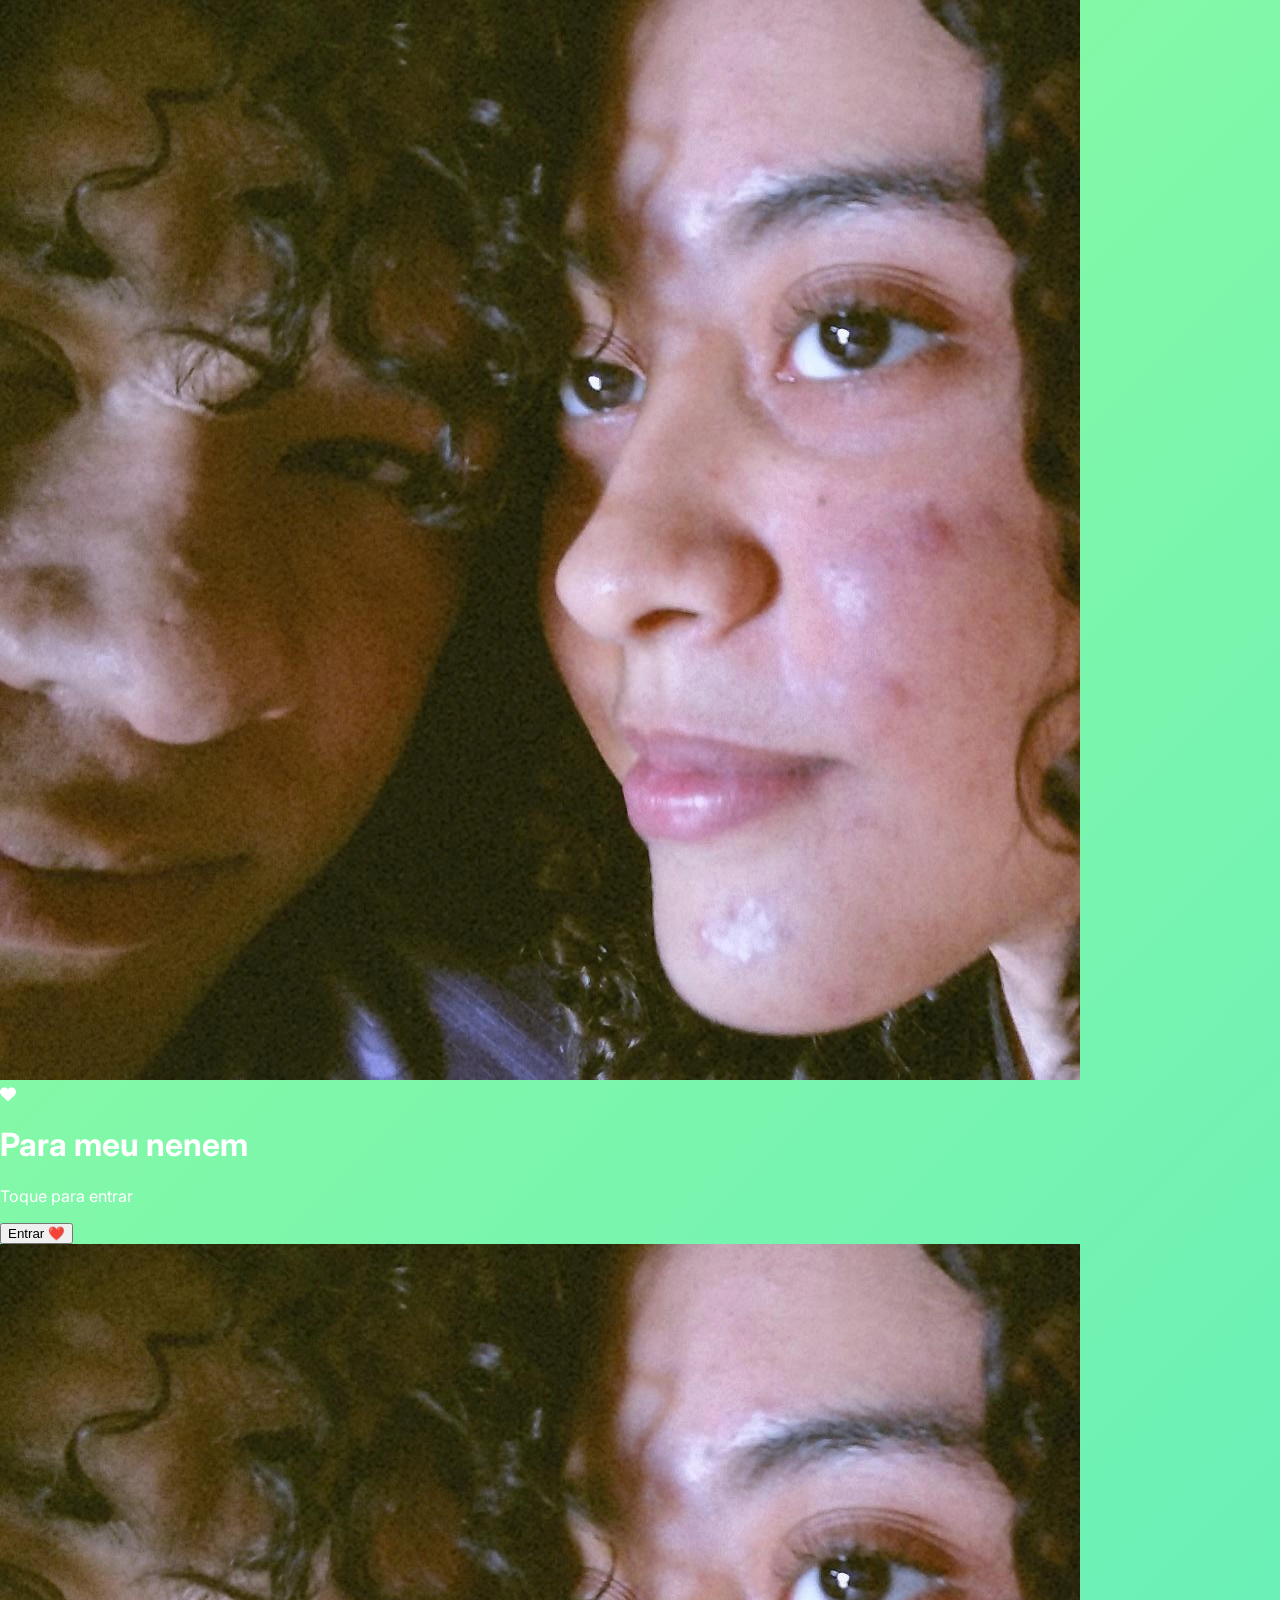
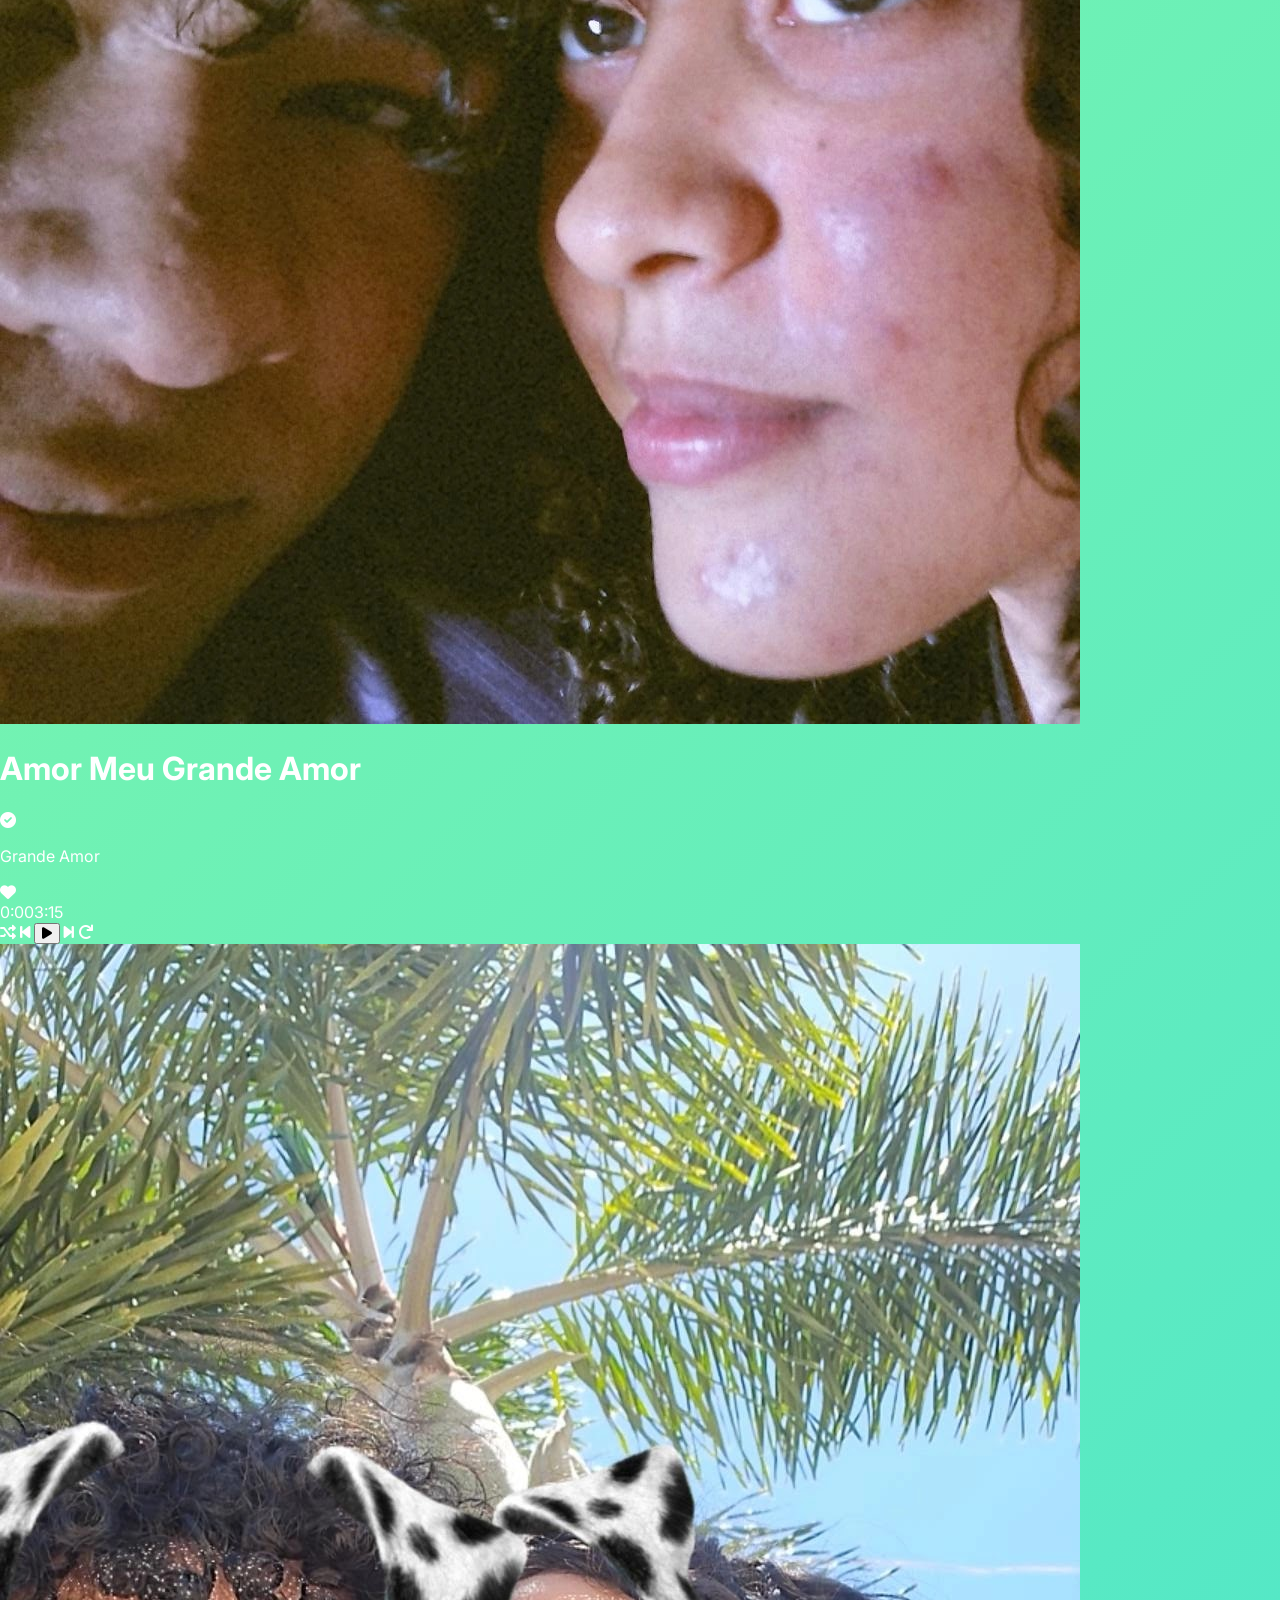
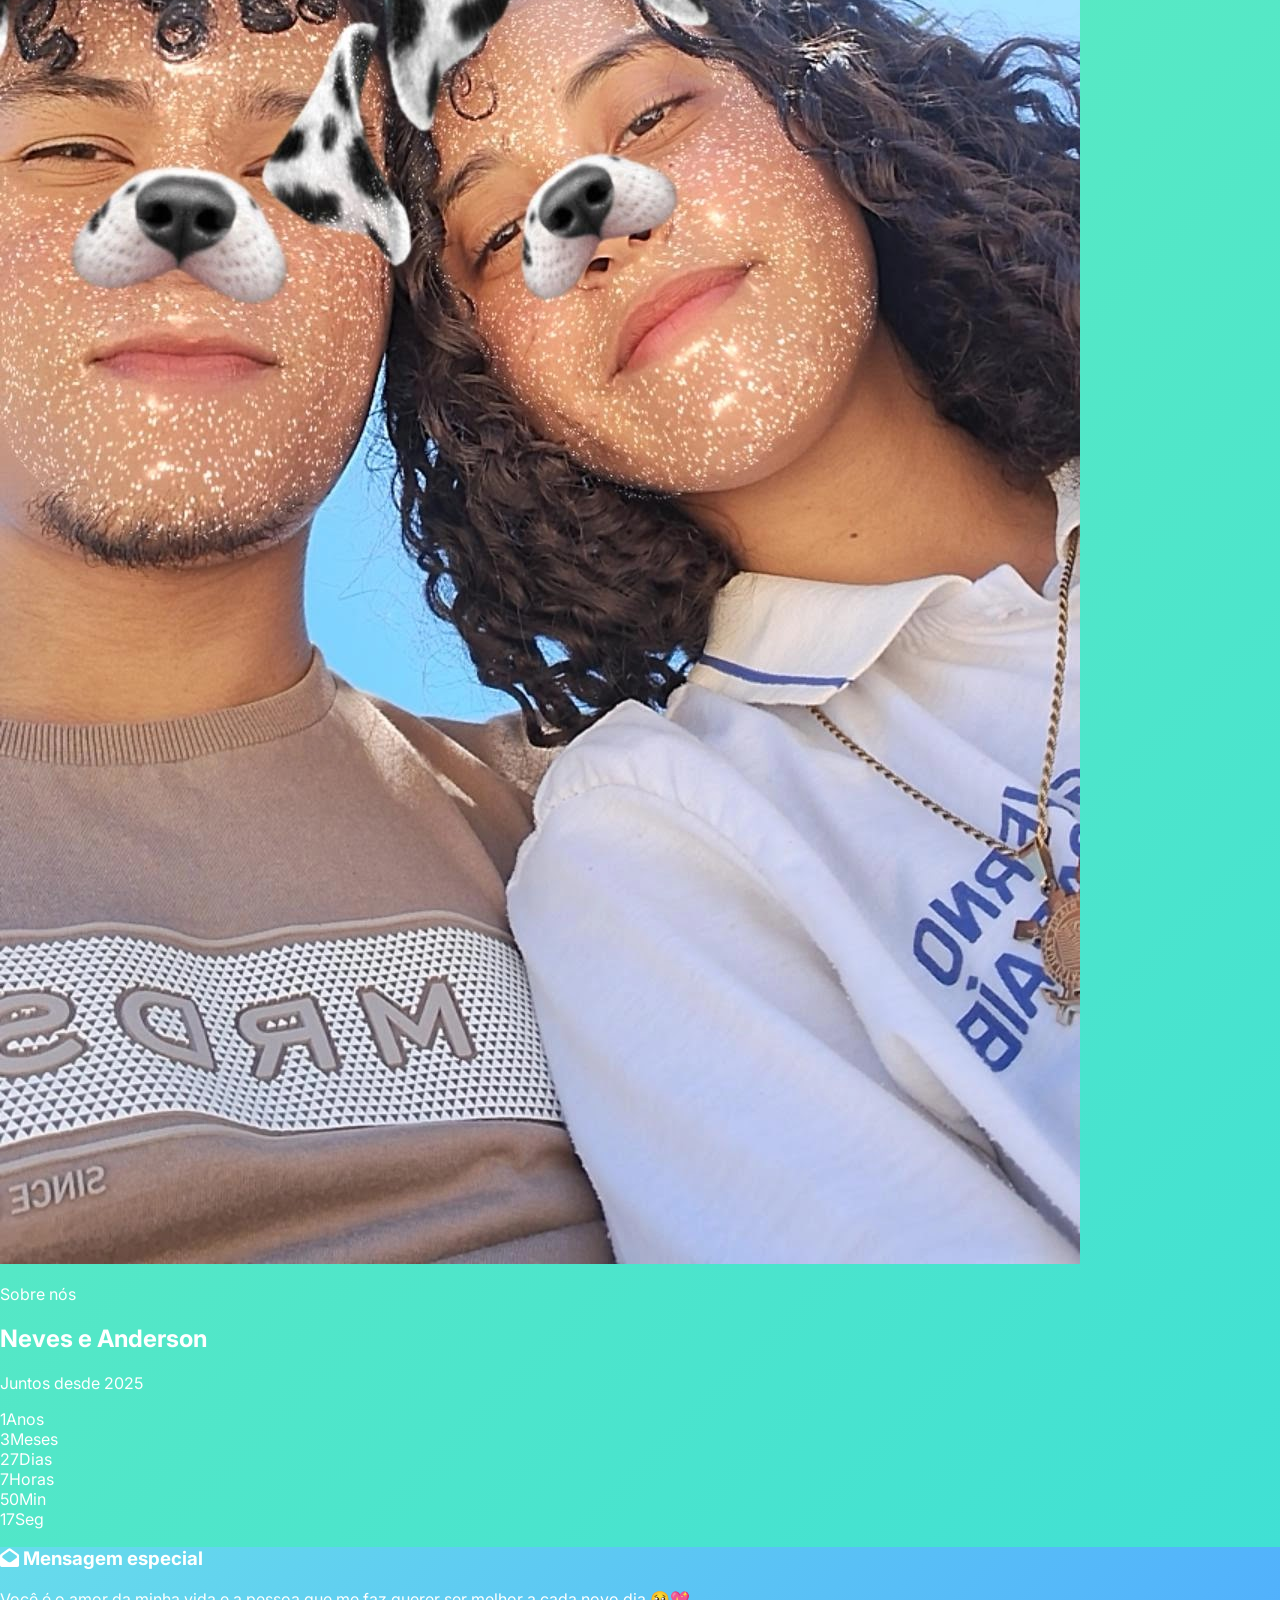
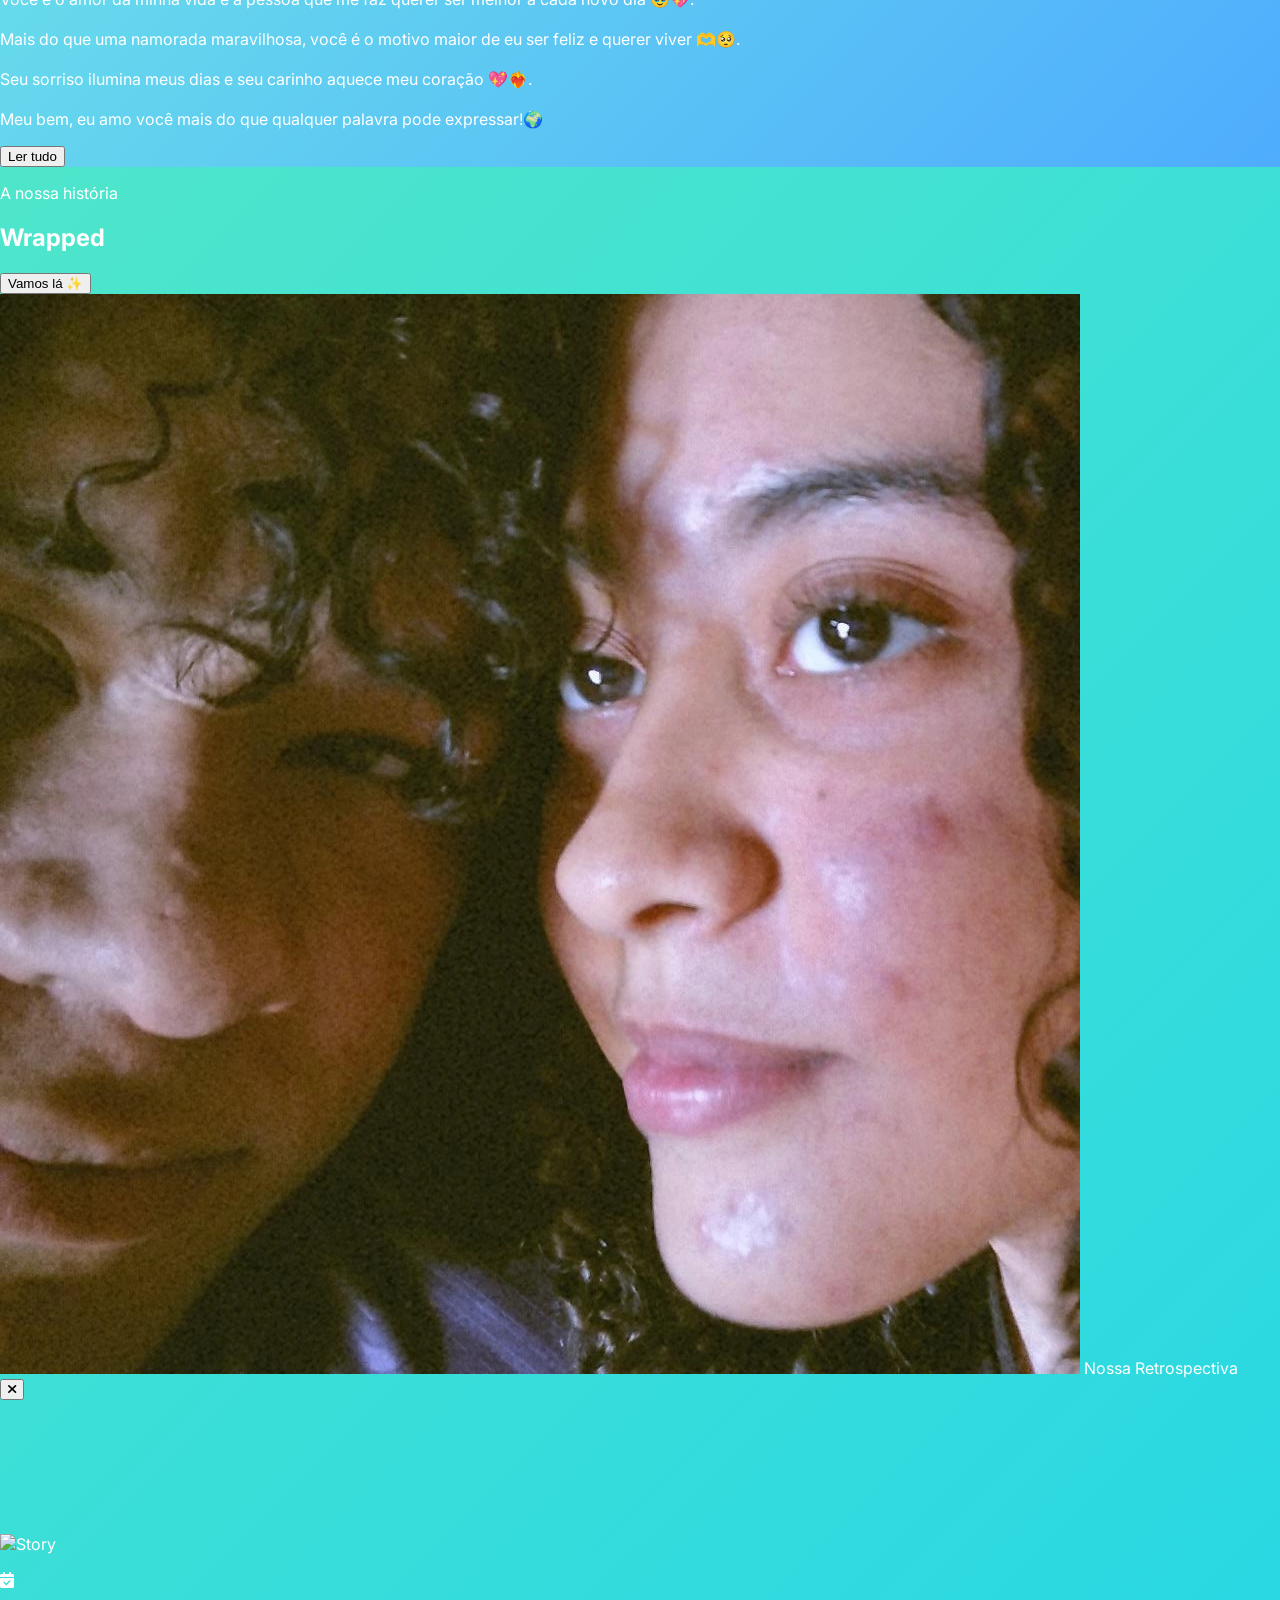
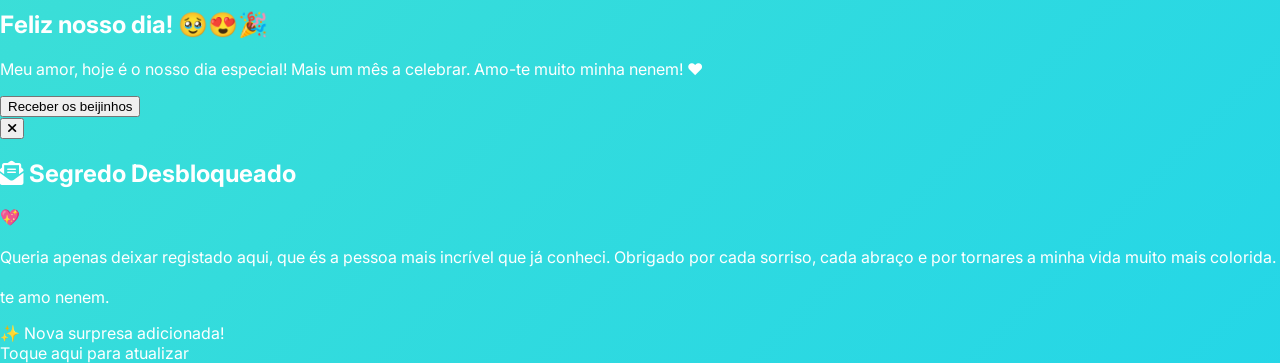
==== index.html @ daed461f "Update index.html" ====
<!DOCTYPE html>
<html lang="pt-BR">
<head>
    <meta charset="UTF-8">
    <meta name="viewport" content="width=device-width, initial-scale=1.0, maximum-scale=1.0, user-scalable=no">
    <meta name="theme-color" content="#000000">
    
    <meta name="apple-mobile-web-app-capable" content="yes">
    <meta name="apple-mobile-web-app-status-bar-style" content="black-translucent">
    <meta name="apple-mobile-web-app-title" content="MyLove">
    
    <title>Love Track & Wrapped</title>
    <link rel="manifest" href="manifest.json">
    <link rel="icon" href="tela-inicial/nova.jpg" type="image/jpeg">
    <link rel="apple-touch-icon" href="tela-inicial/nova.jpg">
    
    <script src="https://cdn.tailwindcss.com"></script>
    <link href="https://cdnjs.cloudflare.com/ajax/libs/font-awesome/6.0.0/css/all.min.css" rel="stylesheet">
    <link href="https://fonts.googleapis.com/css2?family=Inter:wght@400;600;700&display=swap" rel="stylesheet">
    <link rel="stylesheet" href="style.css">
    
    <style>
        @keyframes float {
            0% { transform: translateY(0px); }
            50% { transform: translateY(-8px); }
            100% { transform: translateY(0px); }
        }
        .animate-float {
            animation: float 6s ease-in-out infinite;
        }
    </style>
</head>
<body class="min-h-[100vh] min-h-[100dvh] pb-10 text-white overflow-x-hidden transition-colors duration-1000">

    <div class="fixed inset-0 z-[-1] overflow-hidden pointer-events-none">
        <img src="tela-inicial/nova.jpg" alt="Background" class="w-full h-full object-cover scale-110 blur-2xl opacity-40">
        <div class="absolute inset-0 bg-black/60"></div>
    </div>

    <div id="overlay" class="fixed inset-0 z-50 flex flex-col items-center justify-center transition-all duration-1000 overflow-hidden bg-black/40 backdrop-blur-sm">
        <div class="relative z-10 text-center animate-float p-10 md:p-14 rounded-[2.5rem] bg-white/10 backdrop-blur-xl border border-white/20 shadow-[0_8px_32px_0_rgba(255,105,180,0.15)] max-w-[85%] w-full mx-auto">
            <div class="relative inline-block mb-4">
                <div class="absolute inset-0 bg-red-500 blur-xl opacity-50 rounded-full animate-pulse"></div>
                <i class="fas fa-heart text-red-500 text-5xl relative z-10 drop-shadow-lg"></i>
            </div>
            
            <h1 id="overlayTitle" class="text-3xl font-bold mb-2 text-white drop-shadow-md tracking-wide">Para meu nenem</h1>
            <p class="text-gray-300 mb-8 text-xs tracking-[0.2em] uppercase opacity-80">Toque para entrar</p>
            
            <button id="startSiteBtn" class="bg-white/20 border border-white/30 text-white px-10 py-4 rounded-full font-bold hover:bg-white/30 hover:scale-105 transition-all duration-300 cursor-pointer shadow-[0_4px_15px_rgba(0,0,0,0.2)] backdrop-blur-md">
                Entrar ❤️
            </button>
        </div>
    </div>

    <audio id="audioPlayer"></audio>

    <div id="mainScreen" class="max-w-md mx-auto p-4 flex flex-col gap-6 relative z-10">
        
        <div class="flex flex-col gap-4 p-5 rounded-3xl bg-white/10 backdrop-blur-xl border border-white/20 shadow-[0_8px_32px_0_rgba(0,0,0,0.3)]">
            <div class="w-full aspect-square relative rounded-2xl overflow-hidden shadow-2xl border border-white/10">
                <img src="tela-inicial/nova.jpg" alt="Capa do Álbum" class="w-full h-full object-cover">
            </div>
            
            <div class="flex justify-between items-end mt-2">
                <div>
                    <div class="flex items-center gap-2">
                        <h1 id="songTitle" class="text-2xl font-bold text-white drop-shadow-md">Sonha Comigo</h1>
                        <i class="fas fa-check-circle text-blue-400 text-lg"></i>
                    </div>
                    <p id="songArtist" class="text-gray-300 text-sm">Nossa Música</p>
                </div>
                
                <i onclick="loveExplosion()" class="fas fa-heart text-2xl text-pink-500 cursor-pointer drop-shadow-sm hover:scale-125 transition-transform active:scale-90"></i>
            </div>
            
            <div class="w-full group mt-1">
                <div id="progressBarContainer" class="w-full bg-black/40 h-1.5 rounded-full overflow-hidden group-hover:h-2 transition-all cursor-pointer border border-white/5" onclick="seek(event)">
                    <div id="progressBar" class="bg-white h-full w-0 rounded-full relative shadow-[0_0_10px_rgba(255,255,255,0.8)]"></div>
                </div>
                <div class="flex justify-between text-xs text-gray-300 mt-2 font-mono opacity-80">
                    <span id="currentTime">0:00</span><span id="totalDuration">0:00</span>
                </div>
            </div>

            <div class="flex justify-between items-center px-4 mt-2">
                <i class="fas fa-random text-gray-400 text-lg hover:text-white transition"></i>
                <i onclick="prevSong()" class="fas fa-step-backward text-white text-2xl cursor-pointer hover:scale-110 transition drop-shadow-md"></i>
                
                <button onclick="togglePlay()" aria-label="Reproduzir" class="w-16 h-16 bg-white/90 backdrop-blur-md rounded-full flex items-center justify-center cursor-pointer hover:scale-105 transition-transform border border-white/50 shadow-[0_0_20px_rgba(255,255,255,0.2)]">
                    <i id="playIcon" class="fas fa-play text-black text-2xl ml-1"></i>
                </button>

                <i onclick="nextSong()" class="fas fa-step-forward text-white text-2xl cursor-pointer hover:scale-110 transition drop-shadow-md"></i>
                <i class="fas fa-redo text-gray-400 text-lg hover:text-white transition"></i>
            </div>
        </div>

        <div class="rounded-3xl p-5 mt-2 bg-white/10 backdrop-blur-xl border border-white/20 shadow-[0_8px_32px_0_rgba(0,0,0,0.3)]">
            <div class="relative w-full h-48 rounded-2xl overflow-hidden mb-5 shadow-lg border border-white/10">
                <img src="tela-inicial/sobre_casal.jpg" alt="Foto do Casal" class="w-full h-full object-cover hover:scale-105 transition-transform duration-700">
                <div class="absolute bottom-0 left-0 w-full h-2/3 bg-gradient-to-t from-black/90 via-black/40 to-transparent p-4 flex flex-col justify-end">
                    <p class="text-white font-bold text-xl drop-shadow-md">Sobre nós</p>
                </div>
            </div>
            
            <h2 class="text-2xl font-bold mb-1 drop-shadow-sm text-white">Neves e Anderson</h2>
            
            <p class="text-gray-300 text-sm mb-5">
                <span onclick="openSecretLetter()" class="cursor-pointer hover:text-pink-400 transition-colors duration-300 border-b border-dashed border-gray-400 hover:border-pink-400" title="Há aqui um segredo...">Juntos desde 2025</span>
            </p>
            
            <div class="grid grid-cols-3 gap-3 text-center">
                <div class="bg-black/30 p-3 rounded-xl border border-white/10 shadow-inner"><span id="years" class="block text-2xl font-bold text-white">0</span><span class="text-[10px] text-gray-400 uppercase tracking-wider">Anos</span></div>
                <div class="bg-black/30 p-3 rounded-xl border border-white/10 shadow-inner"><span id="months" class="block text-2xl font-bold text-white">0</span><span class="text-[10px] text-gray-400 uppercase tracking-wider">Meses</span></div>
                <div class="bg-black/30 p-3 rounded-xl border border-white/10 shadow-inner"><span id="days" class="block text-2xl font-bold text-white">0</span><span class="text-[10px] text-gray-400 uppercase tracking-wider">Dias</span></div>
                <div class="bg-black/30 p-3 rounded-xl border border-white/10 shadow-inner"><span id="hours" class="block text-2xl font-bold text-white">0</span><span class="text-[10px] text-gray-400 uppercase tracking-wider">Horas</span></div>
                <div class="bg-black/30 p-3 rounded-xl border border-white/10 shadow-inner"><span id="minutes" class="block text-2xl font-bold text-white">0</span><span class="text-[10px] text-gray-400 uppercase tracking-wider">Min</span></div>
                <div class="bg-black/30 p-3 rounded-xl border border-white/10 shadow-inner"><span id="seconds" class="block text-2xl font-bold text-white">0</span><span class="text-[10px] text-gray-400 uppercase tracking-wider">Seg</span></div>
            </div>
        </div>

        <div class="rounded-3xl p-6 relative overflow-hidden shadow-[0_8px_32px_0_rgba(0,0,0,0.3)] border border-white/20 text-black" style="background: linear-gradient(135deg, #67dceb 0%, #4facfe 100%);">
            <h3 class="font-bold text-lg mb-3 text-white drop-shadow-md flex items-center gap-2">
                <i class="fas fa-envelope-open text-white"></i> Mensagem especial
            </h3>
            <div id="messageContainer" class="max-h-40 overflow-hidden pr-2 transition-all duration-700 ease-in-out">
                <p class="text-xl font-bold leading-relaxed text-white drop-shadow-sm">
                    Você é o amor da minha vida e a pessoa que me faz querer ser melhor a cada novo dia 🥹💖.<br><br>
                    Mais do que uma namorada maravilhosa, você é o motivo maior de eu ser feliz e querer viver 🫶🥺.<br><br>
                    Seu sorriso ilumina meus dias e seu carinho aquece meu coração 💖❤️‍🔥.<br><br>
                    Meu bem, eu amo você mais do que qualquer palavra pode expressar!🌍
                </p>
            </div>
            <button onclick="toggleMessage(this)" class="mt-5 bg-white/20 hover:bg-white/30 text-white border border-white/40 px-5 py-2 rounded-full text-sm font-semibold transition-colors backdrop-blur-md shadow-sm">Ler tudo</button>
        </div>

        <div class="relative rounded-3xl overflow-hidden h-52 flex flex-col justify-end p-5 shadow-[0_8px_32px_0_rgba(0,0,0,0.3)] border border-white/20 bg-white/5 backdrop-blur-xl mt-2 mb-4">
            <div class="absolute inset-0 z-0 overflow-hidden rounded-3xl">
                <div class="absolute top-0 right-0 w-64 h-64 bg-pink-600 rounded-full blur-[80px] opacity-40 -translate-y-1/2 translate-x-1/4 animate-pulse"></div>
                <div class="absolute bottom-0 left-0 w-64 h-64 bg-purple-600 rounded-full blur-[80px] opacity-40 translate-y-1/4 -translate-x-1/4 animate-pulse delay-1s"></div>
            </div>
            <div class="relative z-10">
                <p class="text-pink-300 text-sm font-bold tracking-widest uppercase mb-1 drop-shadow-md">A nossa história</p>
                <h2 class="text-4xl font-black leading-tight mb-4 text-white drop-shadow-lg">Wrapped</h2>
                <button onclick="startWrapped()" class="bg-white text-black px-8 py-3 rounded-full font-bold hover:scale-105 transition-transform shadow-[0_4px_15px_rgba(255,255,255,0.3)] cursor-pointer">Vamos lá ✨</button>
            </div>
        </div>
    </div>

    <div id="wrappedScreen" class="fixed inset-0 z-50 bg-black hidden flex-col items-center justify-center">
        <div class="story-container relative w-full h-full max-w-md bg-black">
            <div class="absolute top-2 left-0 w-full px-2 flex gap-1 z-20" id="progressContainer"></div>

            <div class="absolute top-6 left-0 w-full px-4 flex justify-between items-center z-20 text-white drop-shadow-md">
                <div class="flex items-center gap-2">
                    <img src="tela-inicial/nova.jpg" alt="Avatar" class="w-8 h-8 rounded-full border border-white">
                    <span class="font-bold text-sm">Nossa Retrospectiva</span>
                </div>
                <button onclick="closeWrapped()" aria-label="Fechar" class="text-xl px-2"><i class="fas fa-times"></i></button>
            </div>

            <div class="w-full h-full flex items-center justify-center bg-gray-900">
                <img id="storyImage" src="" alt="Story" class="w-full h-full object-cover hidden no-select">
                <video id="storyVideo" playsinline class="w-full h-full object-cover hidden no-select"></video>
            </div>

            <div class="absolute bottom-10 w-full text-center z-20 px-4">
                <p id="captionText" class="inline-block bg-black/50 px-4 py-2 rounded-xl text-white font-semibold backdrop-blur-sm"></p>
            </div>

            <div id="leftZone" class="absolute top-0 left-0 w-1/3 h-full z-10 touch-none no-select"></div>
            <div id="rightZone" class="absolute top-0 right-0 w-2/3 h-full z-10 touch-none no-select"></div>
        </div>
    </div>

    <div id="day9Popup" class="fixed inset-0 z-[60] bg-black/80 backdrop-blur-md hidden flex-col items-center justify-center px-4 transition-opacity duration-500 opacity-0">
        <div class="bg-gradient-to-br from-pink-600/90 to-red-700/90 backdrop-blur-xl p-8 rounded-3xl text-center max-w-sm w-full shadow-[0_0_40px_rgba(255,0,100,0.3)] border border-white/30 transform scale-95 transition-transform duration-500" id="day9Card">
            <i class="fas fa-calendar-check text-6xl text-white mb-5 animate-bounce drop-shadow-lg"></i>
            <h2 class="text-3xl font-black text-white mb-3 drop-shadow-md">Feliz nosso dia! 🥹😍🎉</h2>
            <p class="text-white/90 text-base mb-8 leading-relaxed font-medium">Meu amor, hoje é o nosso dia especial! Mais um mês a celebrar. Amo-te muito minha nenem! ❤️</p>
            <button onclick="closeDay9Popup()" class="bg-white text-red-600 font-bold py-4 px-8 rounded-full shadow-xl hover:scale-105 transition-transform w-full">Receber os beijinhos</button>
        </div>
    </div>

    <div id="secretLetterModal" class="fixed inset-0 z-[60] bg-black/80 backdrop-blur-md hidden flex-col items-center justify-center px-4 transition-opacity duration-300">
        <div class="bg-[url('https://www.transparenttextures.com/patterns/cream-paper.png')] bg-[#fdfbf7] p-8 rounded-2xl max-w-sm w-full shadow-2xl relative border border-gray-300">
            <button onclick="closeSecretLetter()" class="absolute top-4 right-4 text-gray-400 hover:text-red-500 text-xl transition-colors"><i class="fas fa-times"></i></button>
            <h2 class="text-xl font-bold text-pink-600 mb-5 flex items-center gap-2">
                <i class="fas fa-envelope-open-text"></i> Segredo Desbloqueado
            </h2>
            <p class="text-gray-800 leading-relaxed font-serif text-base italic">
                💖<br><br>
                Queria apenas deixar registado aqui, que és a pessoa mais incrível que já conheci. Obrigado por cada sorriso, cada abraço e por tornares a minha vida muito mais colorida.<br><br>
                te amo nenem.
            </p>
        </div>
    </div>

    <div id="updateToast" class="fixed bottom-5 left-1/2 -translate-x-1/2 z-[100] bg-white text-pink-600 px-6 py-3 rounded-full font-bold shadow-2xl border border-pink-200 hidden cursor-pointer hover:scale-105 transition-transform text-sm text-center w-[90%] max-w-xs">
        ✨ Nova surpresa adicionada!<br><span class="text-xs text-gray-600">Toque aqui para atualizar</span>
    </div>

    <script src="script.js"></script>
</body>
</html>
---- style.css ----
body { 
    font-family: 'Inter', sans-serif; 
    color: white; 
    margin: 0; padding: 0;
    
    /* Fundo Gradual Animado */
    background: linear-gradient(-45deg, #4A00E0, #8E2DE2, #00C9FF, #92FE9D); 
    background-size: 400% 400%; 
    animation: gradientBG 10s ease infinite;
    min-height: 100dvh;
}

@keyframes gradientBG {
    0% { background-position: 0% 50%; }
    50% { background-position: 100% 50%; }
    100% { background-position: 0% 50%; }
}

/* Scrollbar Personalizada */
.custom-scroll::-webkit-scrollbar { width: 6px; }
.custom-scroll::-webkit-scrollbar-track { background: rgba(255, 255, 255, 0.1); }
.custom-scroll::-webkit-scrollbar-thumb { background: rgba(255, 255, 255, 0.4); border-radius: 10px; }

/* Animação do Player de Música */
@keyframes progress { 
    0% { width: 0%; } 100% { width: 100%; } 
}
.animate-progress { animation: progress 210s linear infinite; }

/* Efeito Vidro (Glassmorphism) Global */
.glass-card { 
    background: rgba(255, 255, 255, 0.1);
    backdrop-filter: blur(10px);
    -webkit-backdrop-filter: blur(10px);
    border: 1px solid rgba(255, 255, 255, 0.2); 
    box-shadow: 0 8px 32px 0 rgba(0, 0, 0, 0.37);
}

/* --- ESTILOS DO WRAPPED / STORIES --- */
.story-container {
    animation: fadeIn 0.3s ease-out;
}

@keyframes fadeIn {
    from { opacity: 0; transform: scale(0.95); }
    to { opacity: 1; transform: scale(1); }
}

/* Barra de Progresso dos Stories */
.progress-bar {
    flex: 1;
    height: 3px;
    background: rgba(255, 255, 255, 0.3);
    border-radius: 2px;
    overflow: hidden;
    margin: 0 2px;
}

.progress-fill {
    height: 100%;
    width: 0%;
    background: white;
}

/* Utilitários de Animação */
.delay-1s {
    animation-delay: 1s;
}

/* ==================== EFEITO DE CORAÇÕES ==================== */
.heart-bg {
    position: fixed;
    bottom: -10vh;
    color: #ff4757; 
    font-size: 25px;
    z-index: 0; 
    animation: floatUp linear forwards;
    pointer-events: none;
    text-shadow: 0 0 10px rgba(255, 71, 87, 0.5);
}

@keyframes floatUp {
    0% { transform: translateY(0) rotate(0deg) scale(0.5); opacity: 0; }
    10% { opacity: 1; transform: scale(1); }
    90% { opacity: 1; }
    100% { transform: translateY(-120vh) rotate(360deg) scale(1.2); opacity: 0; }
}

/* Previne o menu de contexto ao segurar o ecrã no telemóvel */
.no-select {
    -webkit-touch-callout: none;
    -webkit-user-select: none;
    user-select: none;
    outline: none;
}
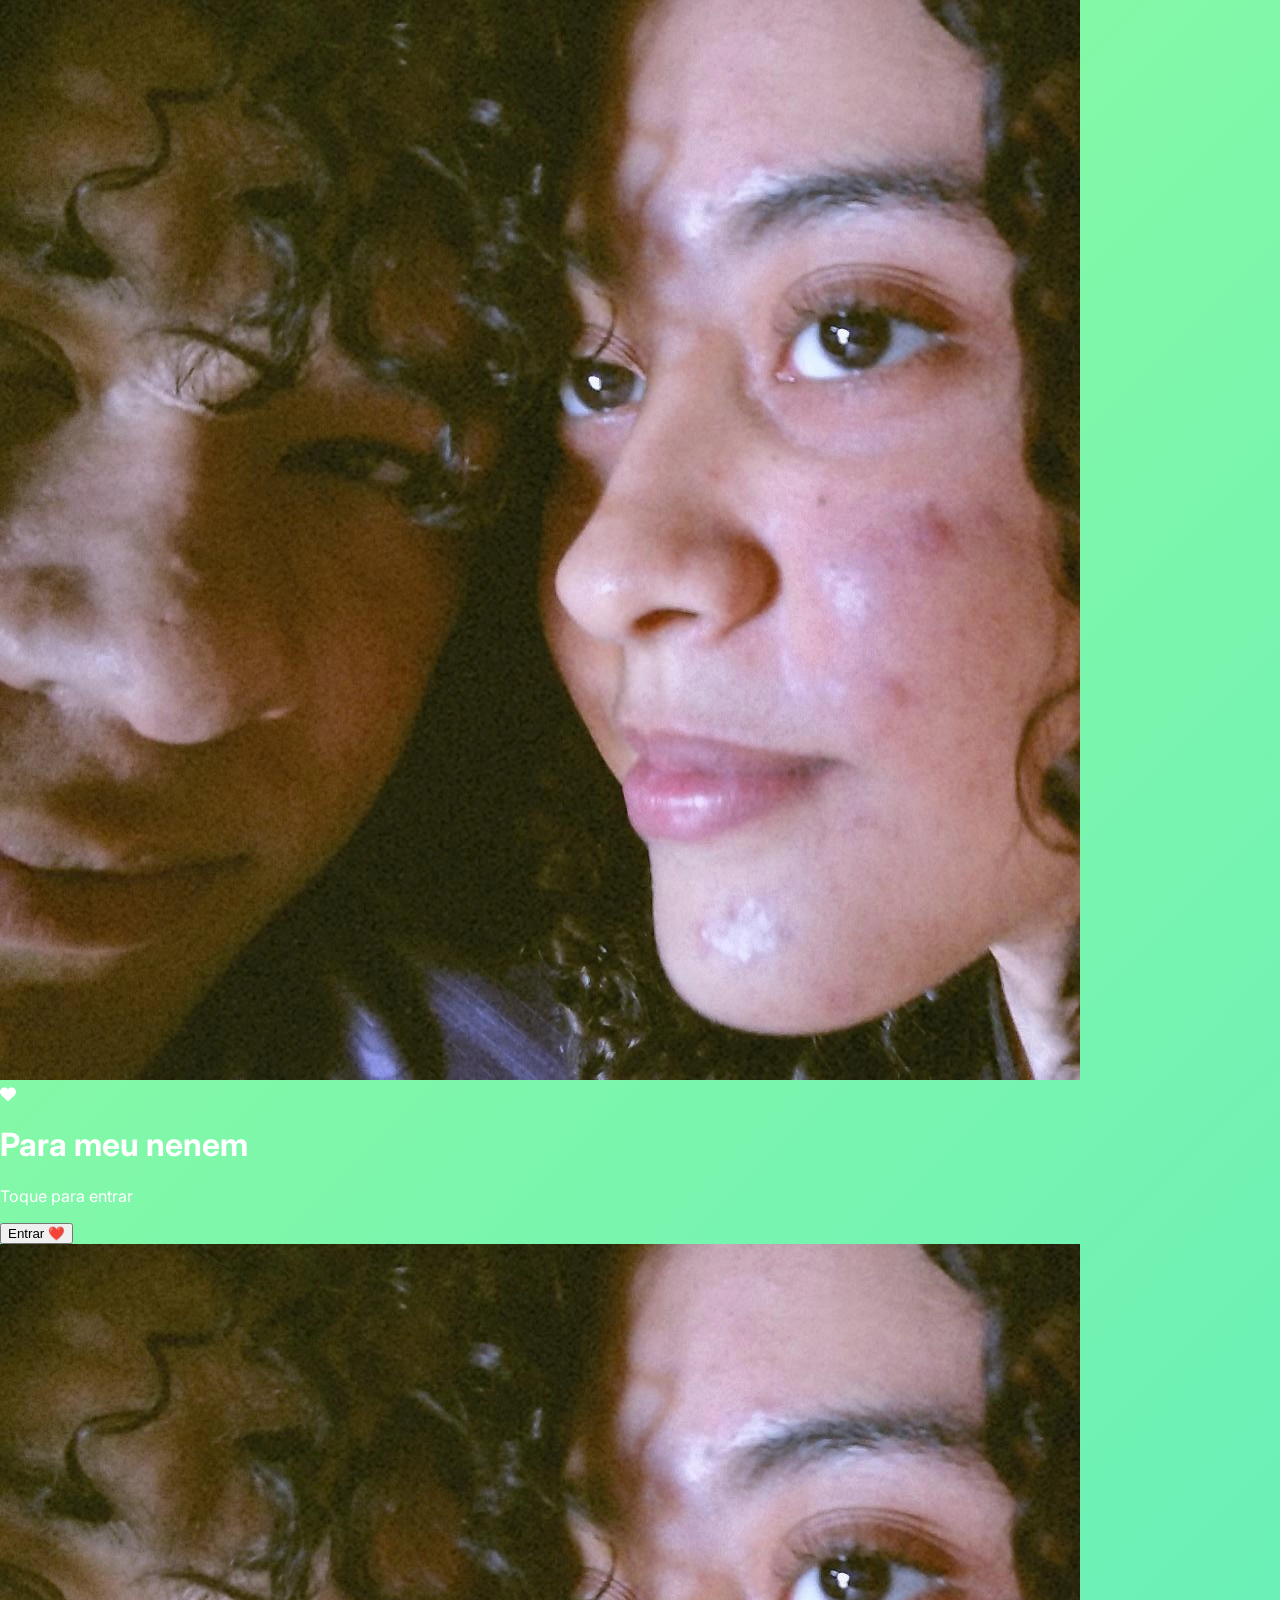
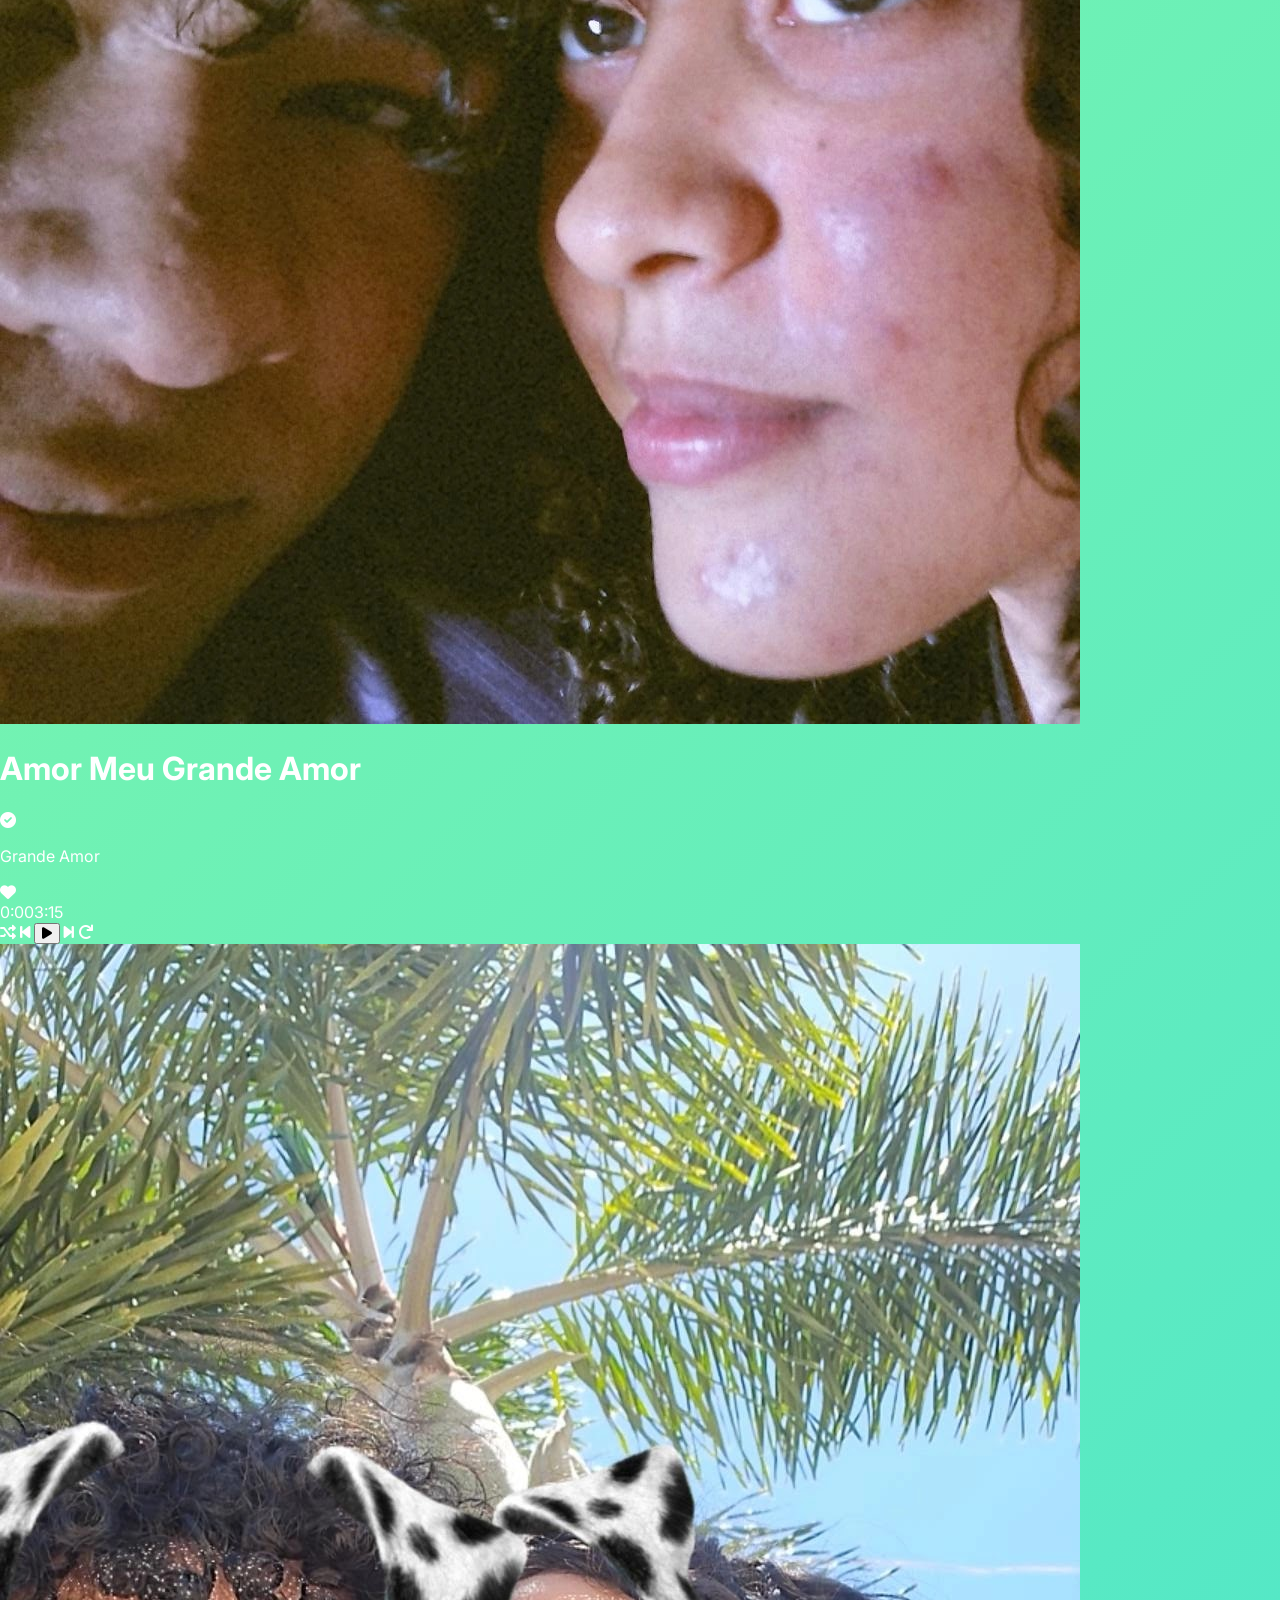
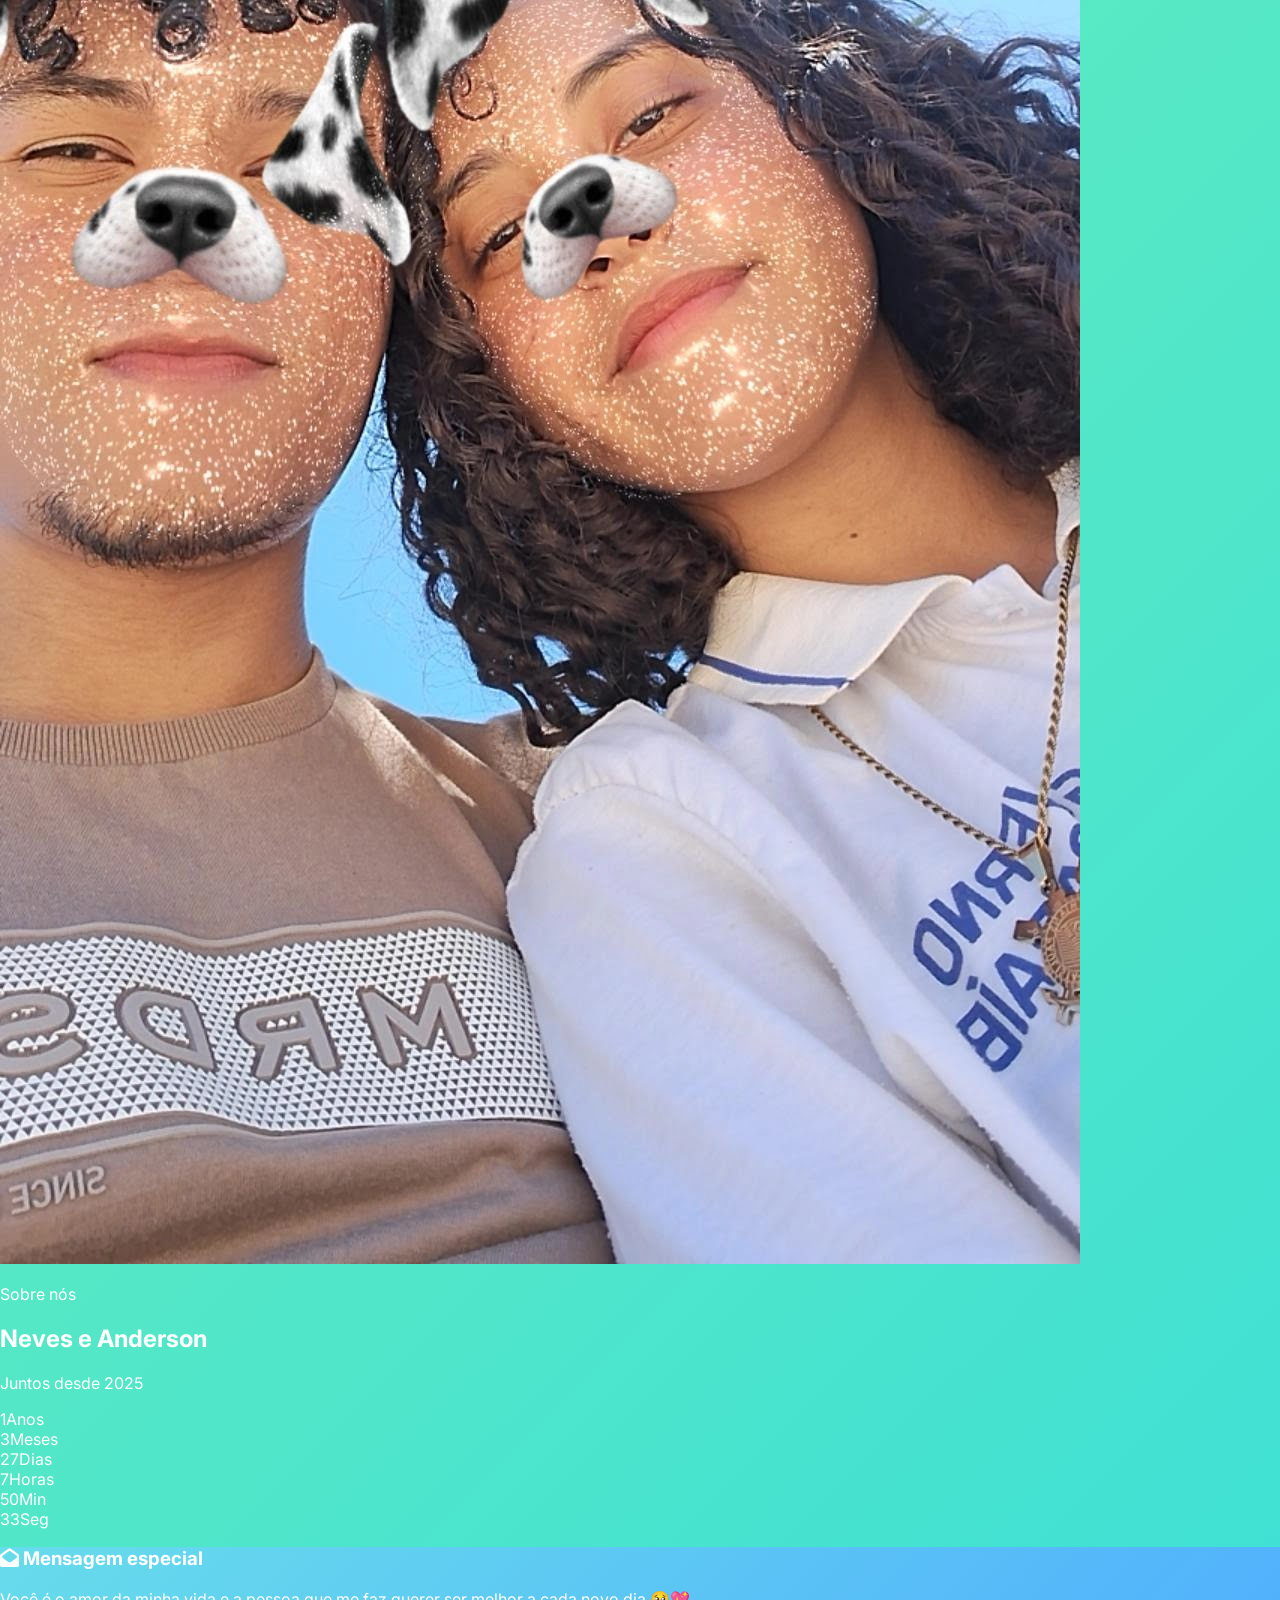
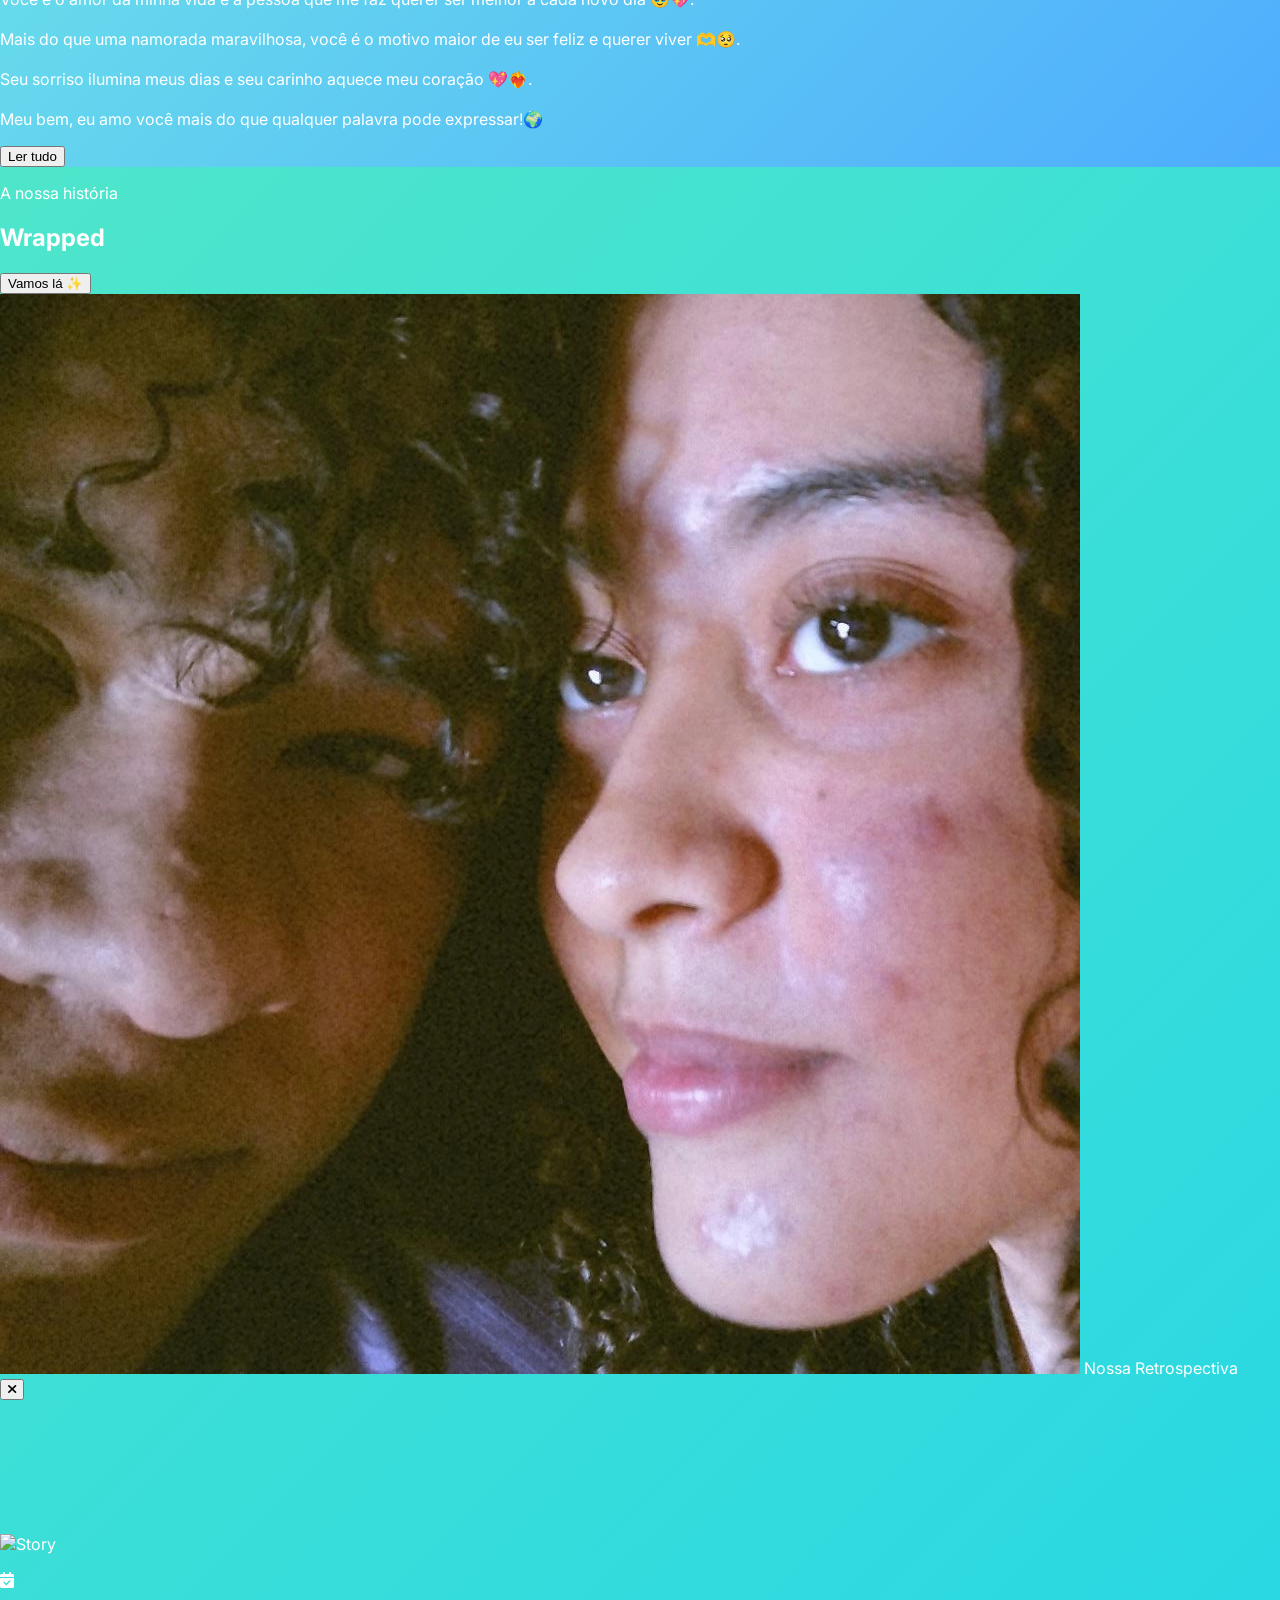
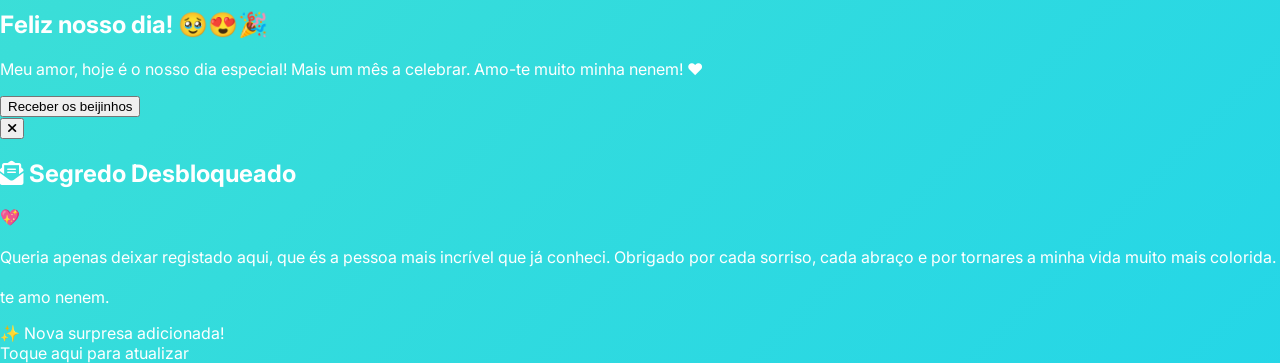
==== commit 6a8feb8a: "Update index.html" ====
--- a/index.html
+++ b/index.html
@@ -5,6 +5,7 @@
     <meta name="viewport" content="width=device-width, initial-scale=1.0, maximum-scale=1.0, user-scalable=no">
     <meta name="theme-color" content="#000000">
     
+    <meta name="mobile-web-app-capable" content="yes">
     <meta name="apple-mobile-web-app-capable" content="yes">
     <meta name="apple-mobile-web-app-status-bar-style" content="black-translucent">
     <meta name="apple-mobile-web-app-title" content="MyLove">
--- a/style.css
+++ b/style.css
@@ -7,7 +7,13 @@
     background: linear-gradient(-45deg, #4A00E0, #8E2DE2, #00C9FF, #92FE9D); 
     background-size: 400% 400%; 
     animation: gradientBG 10s ease infinite;
+    min-height: 100vh; /* Fallback de compatibilidade */
     min-height: 100dvh;
+}
+
+/* Fallback de Efeito Vidro para iOS/Safari */
+* {
+    -webkit-backdrop-filter: inherit;
 }
 
 @keyframes gradientBG {
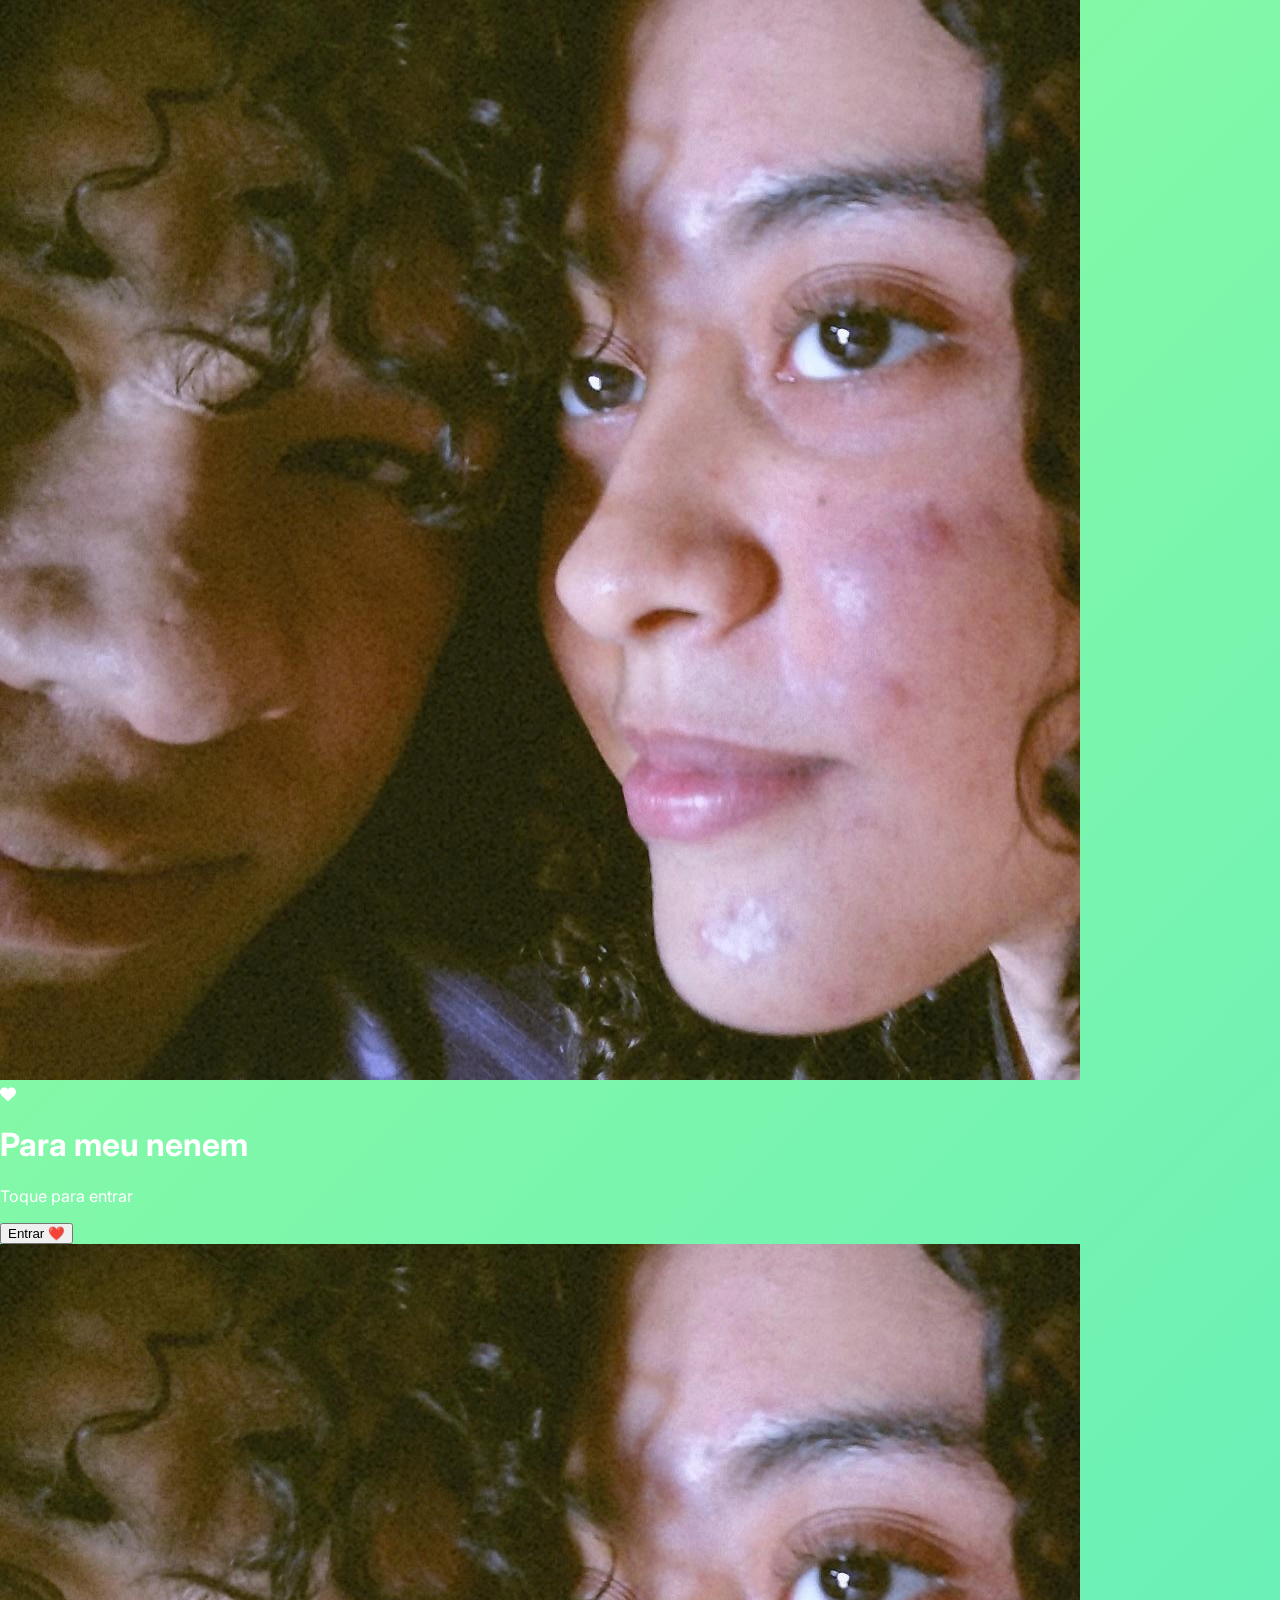
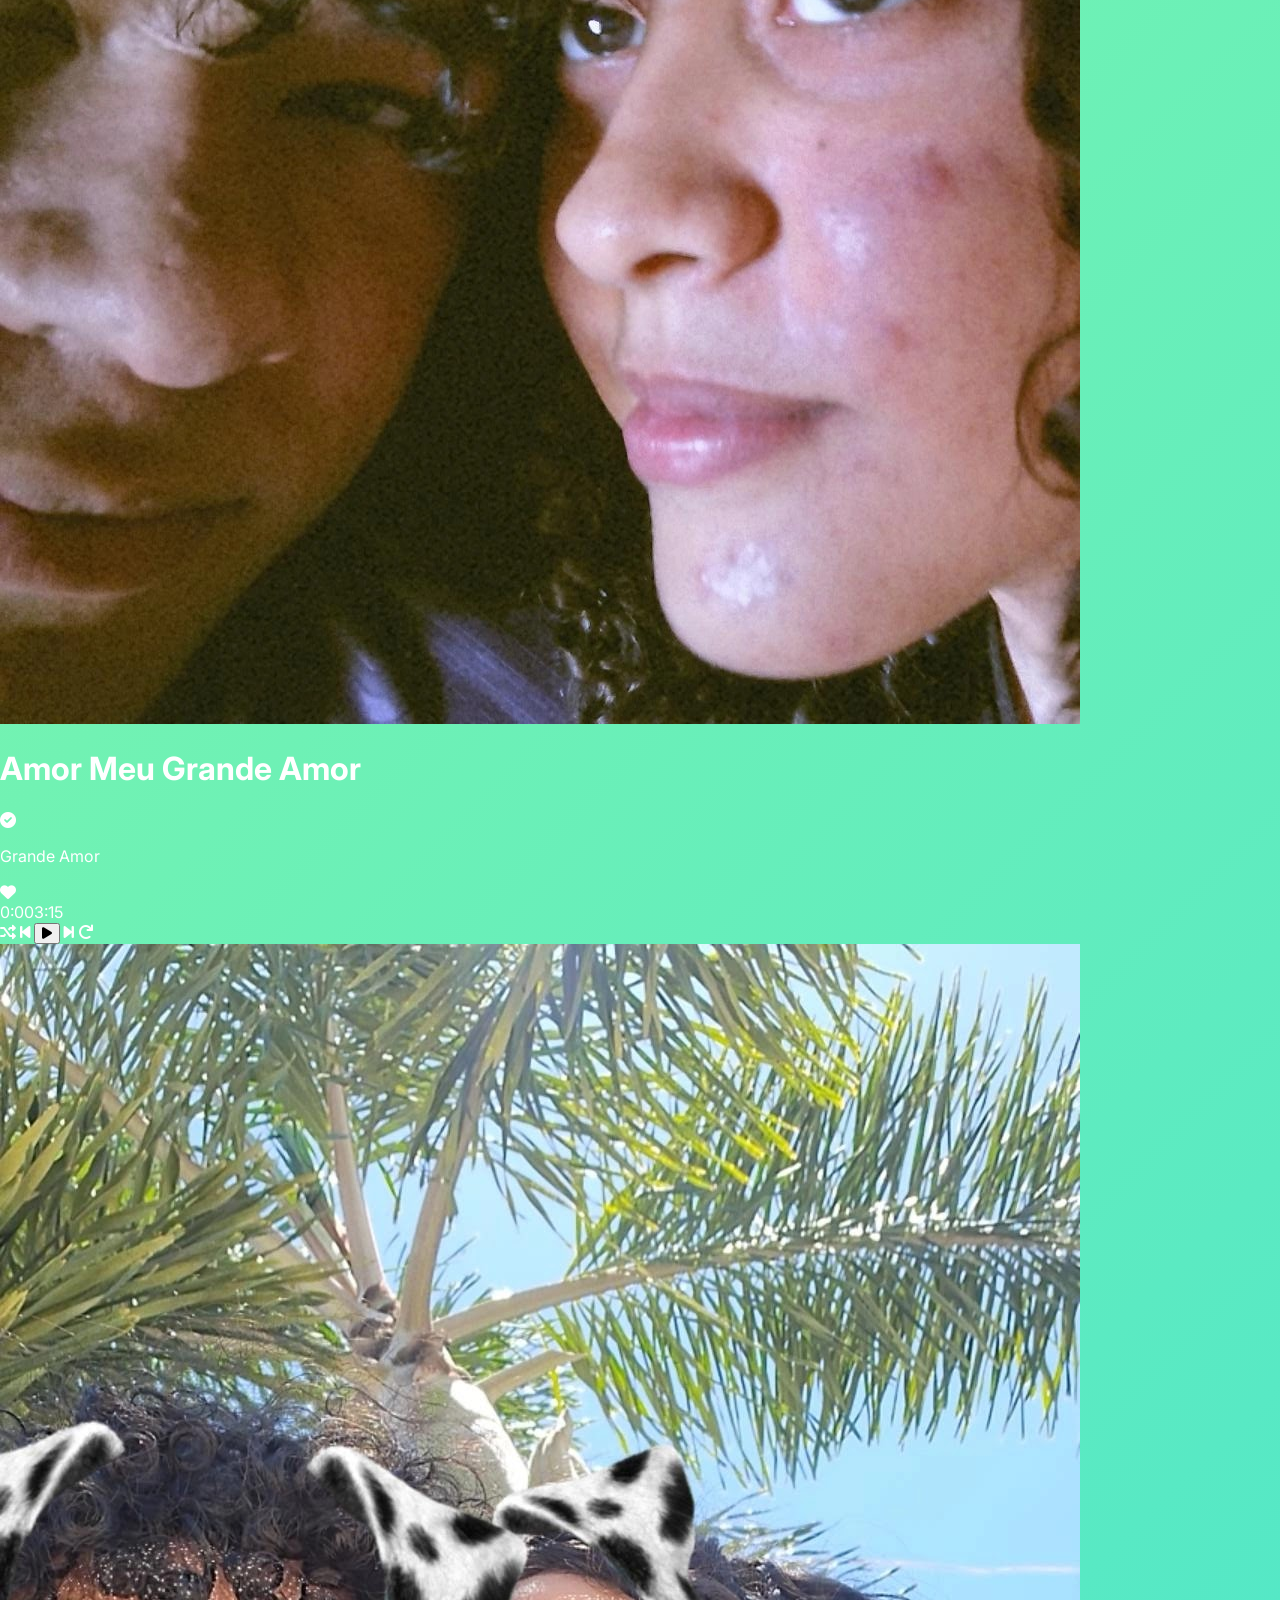
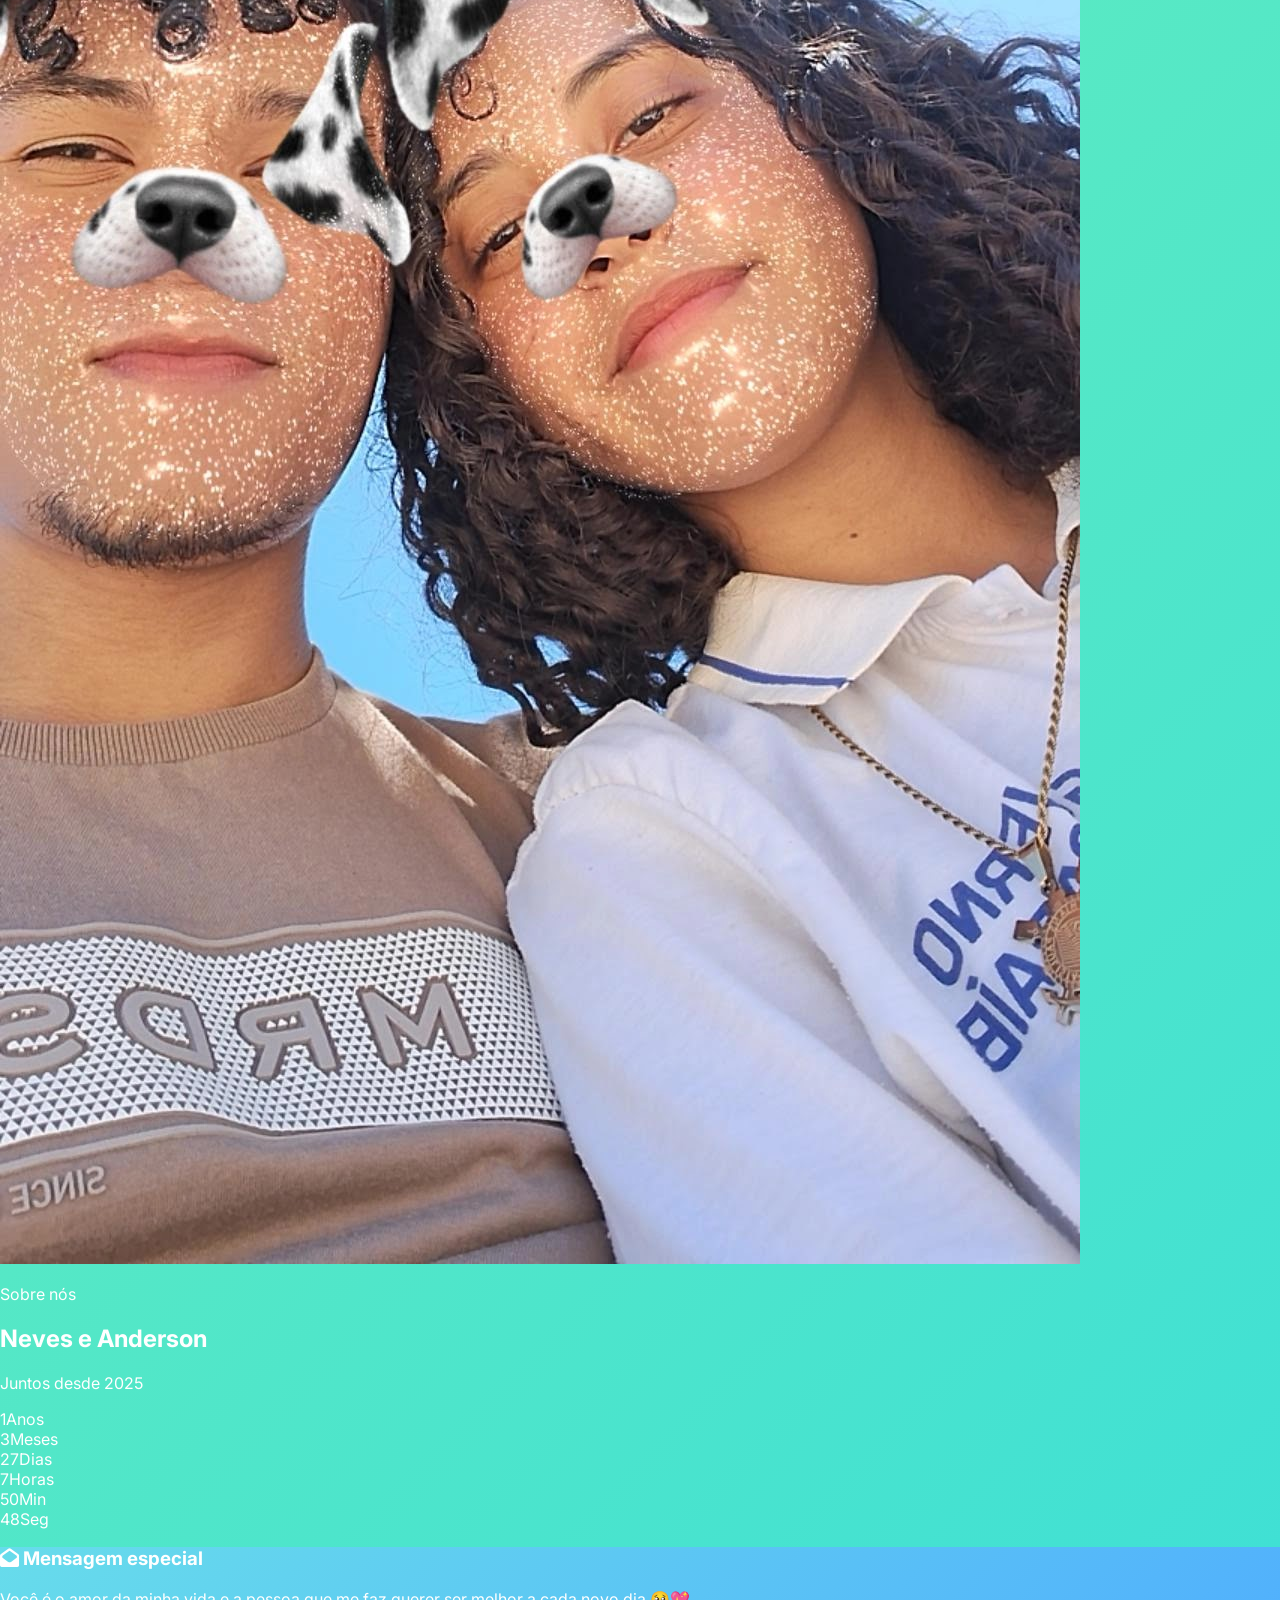
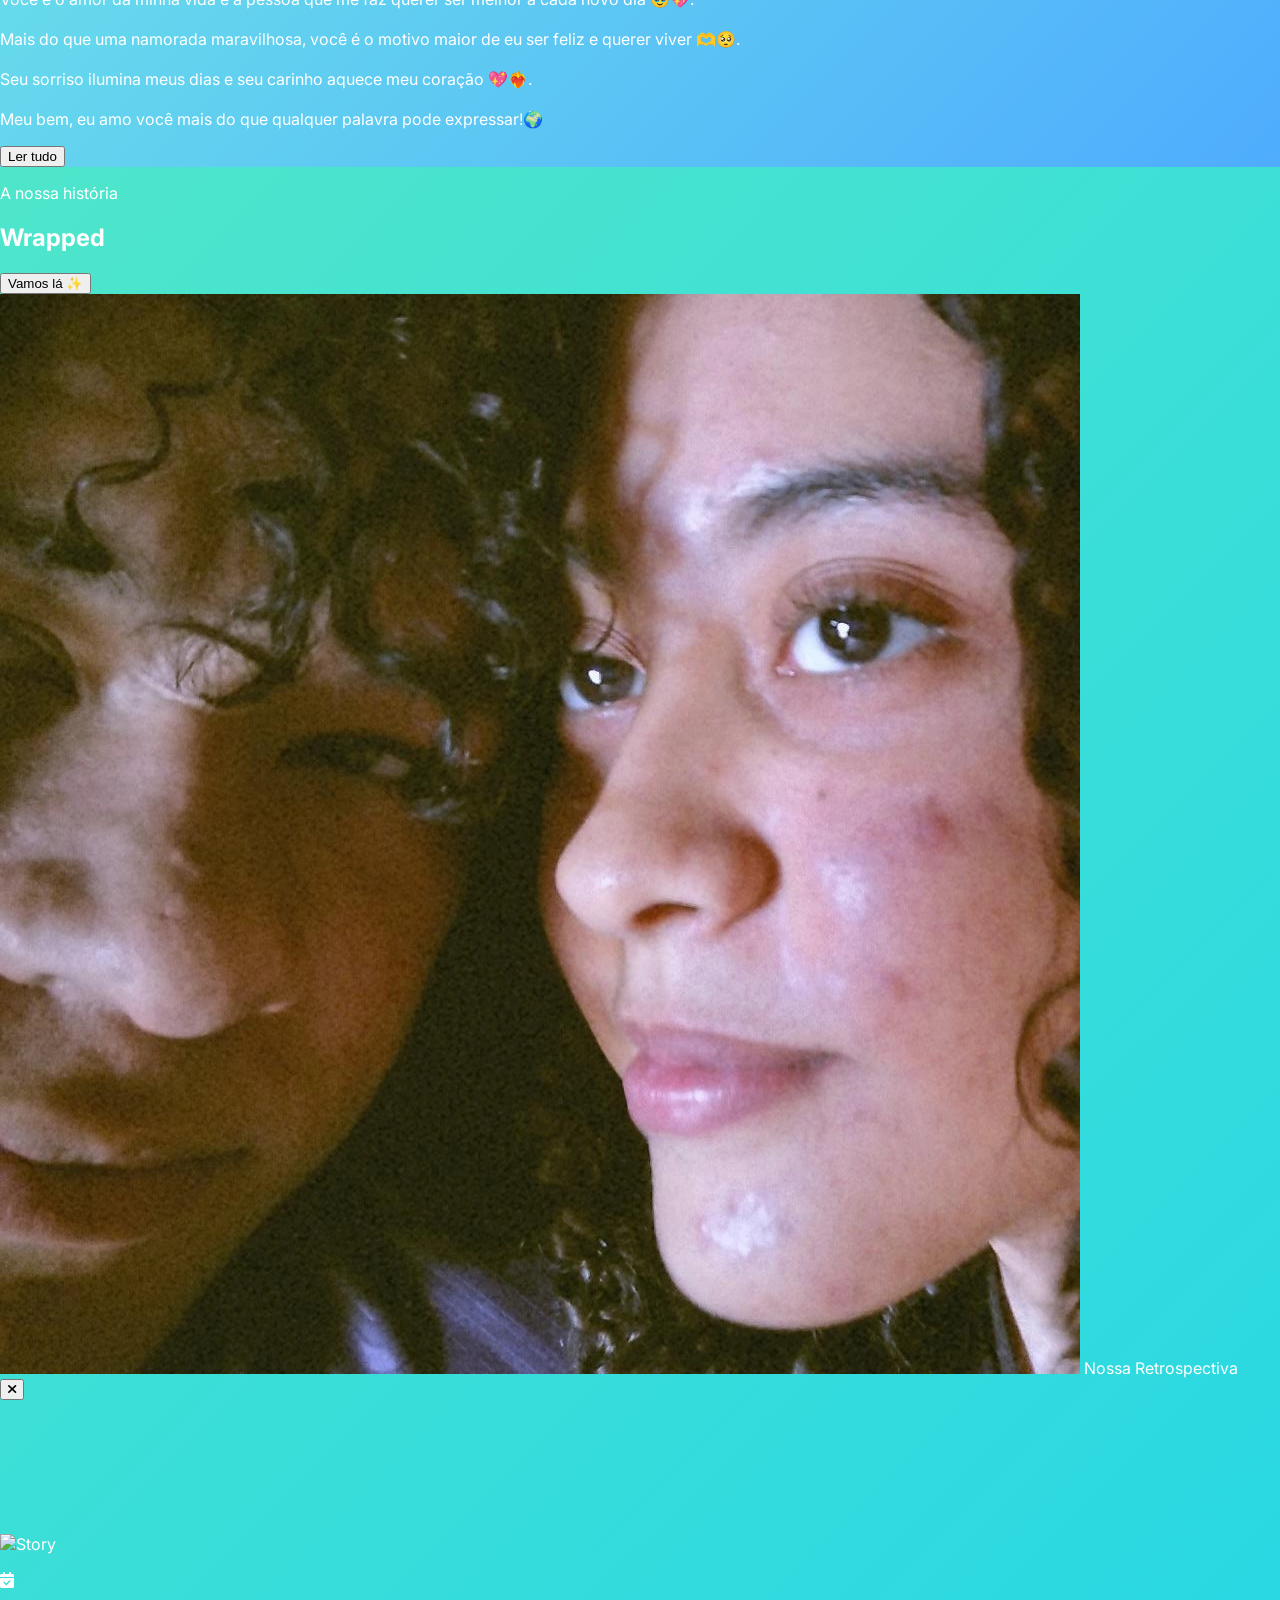
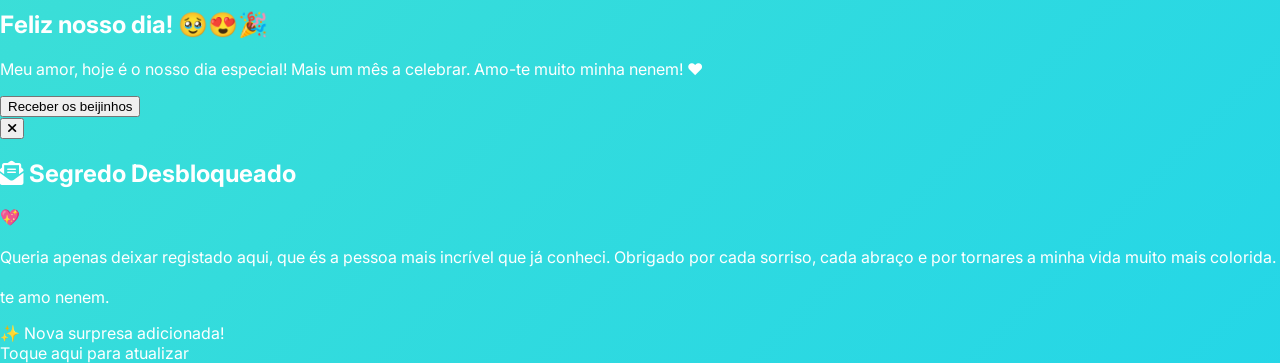
==== commit 397fa2d0: "Update index.html" ====
--- a/index.html
+++ b/index.html
@@ -31,7 +31,7 @@
         }
     </style>
 </head>
-<body class="min-h-[100vh] min-h-[100dvh] pb-10 text-white overflow-x-hidden transition-colors duration-1000">
+<body class="custom-body-height pb-10 text-white overflow-x-hidden transition-colors duration-1000">
 
     <div class="fixed inset-0 z-[-1] overflow-hidden pointer-events-none">
         <img src="tela-inicial/nova.jpg" alt="Background" class="w-full h-full object-cover scale-110 blur-2xl opacity-40">
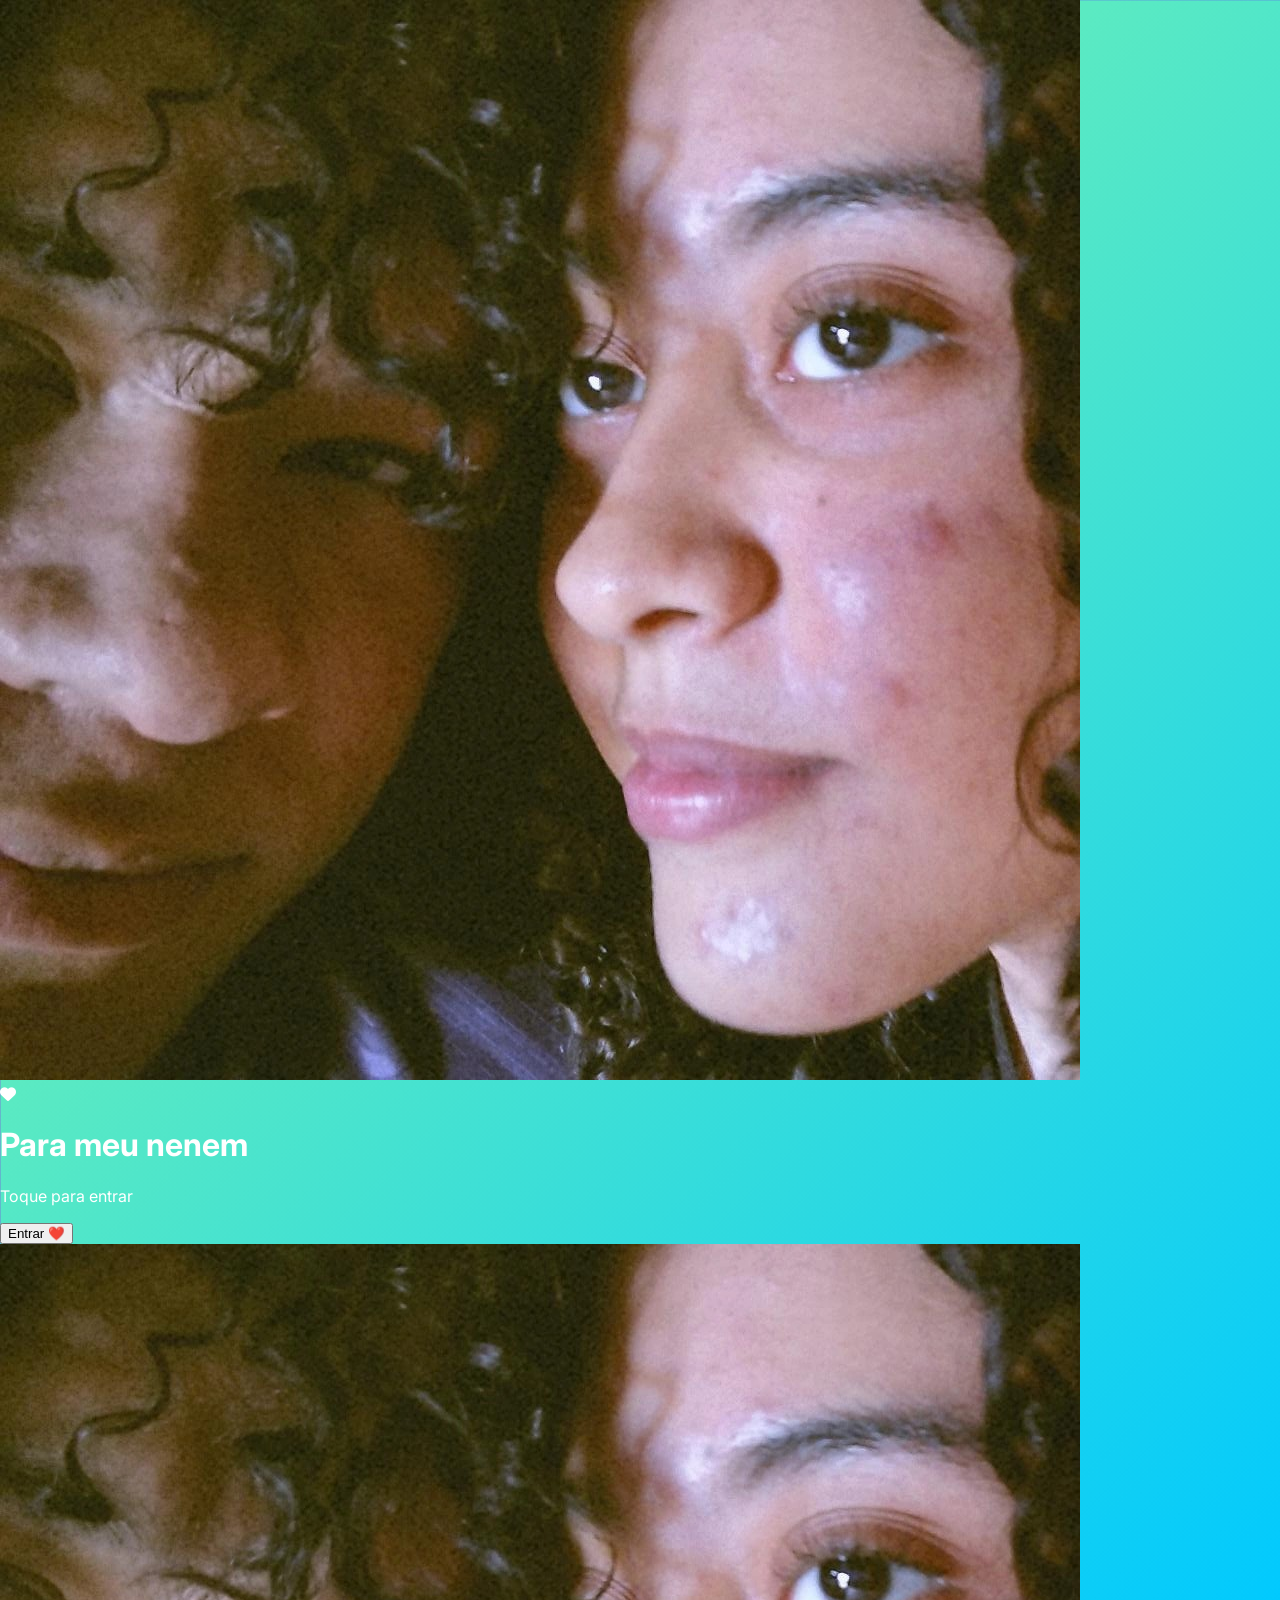
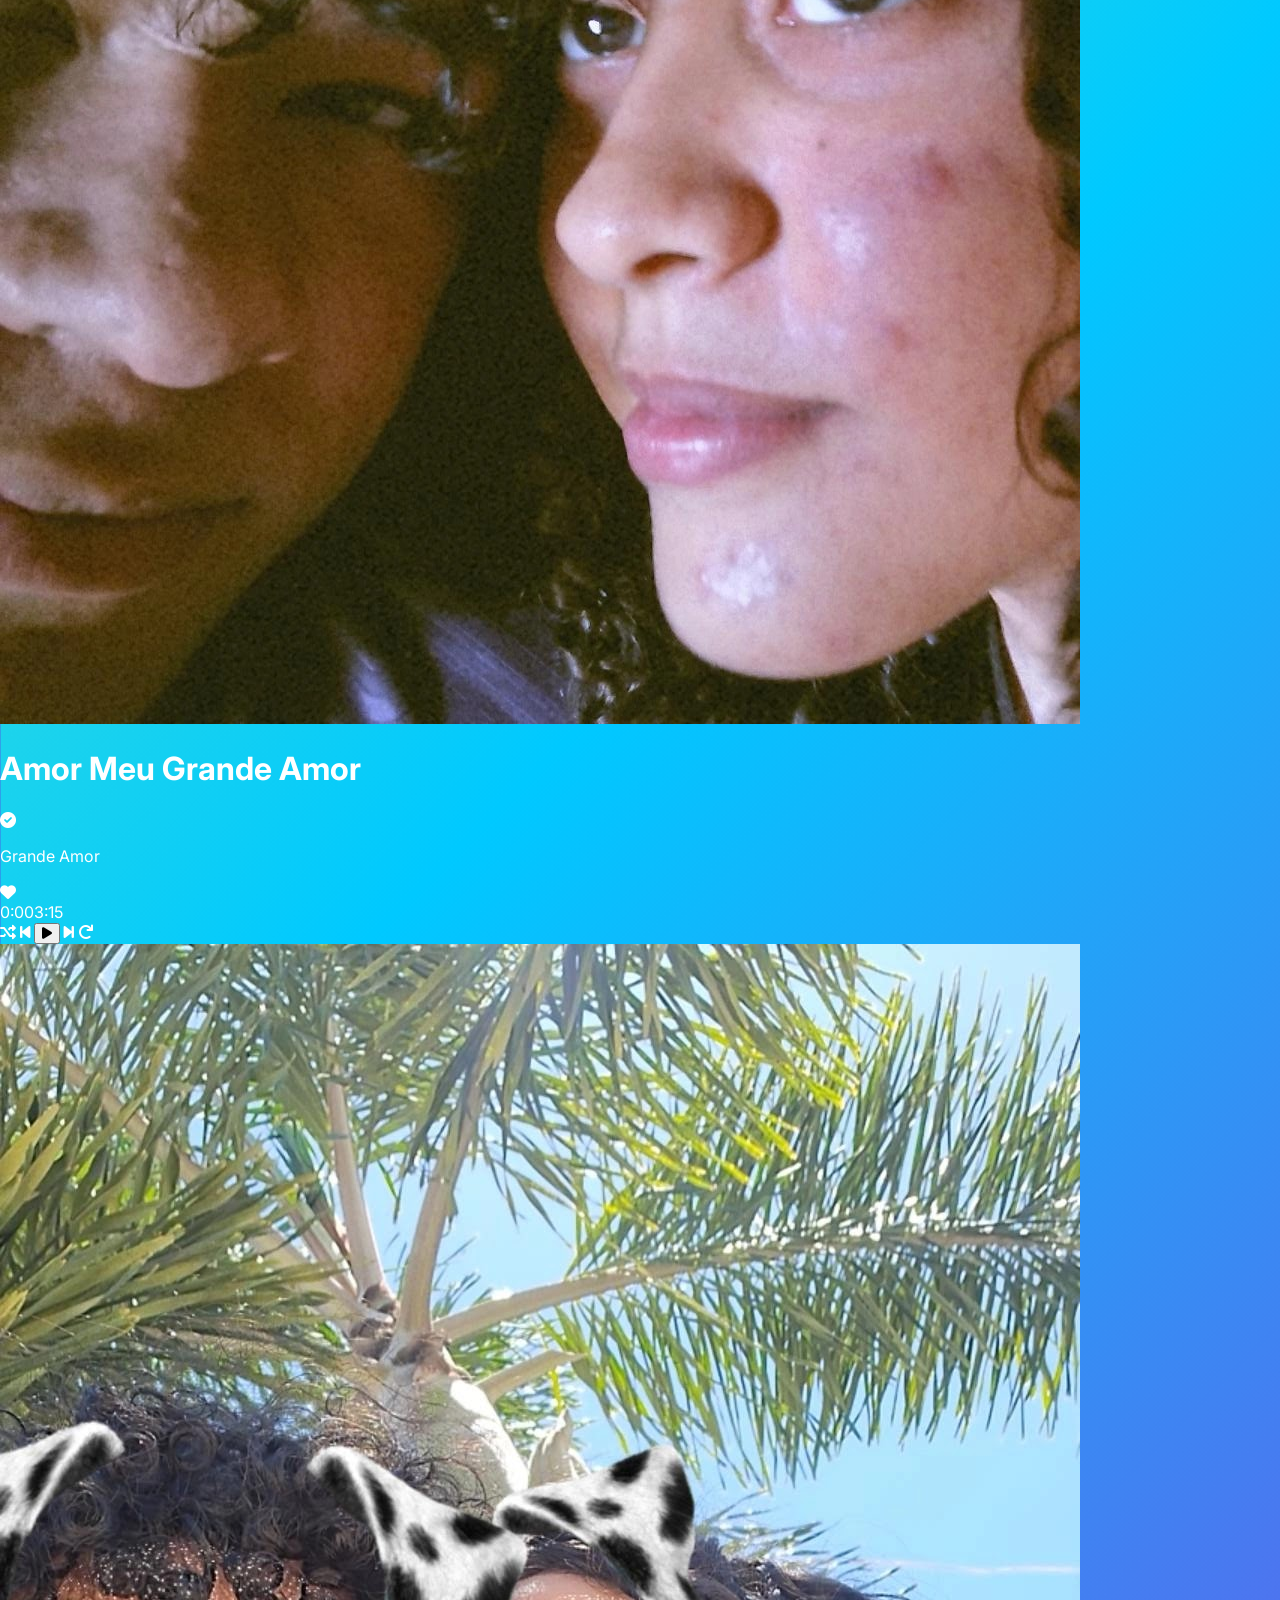
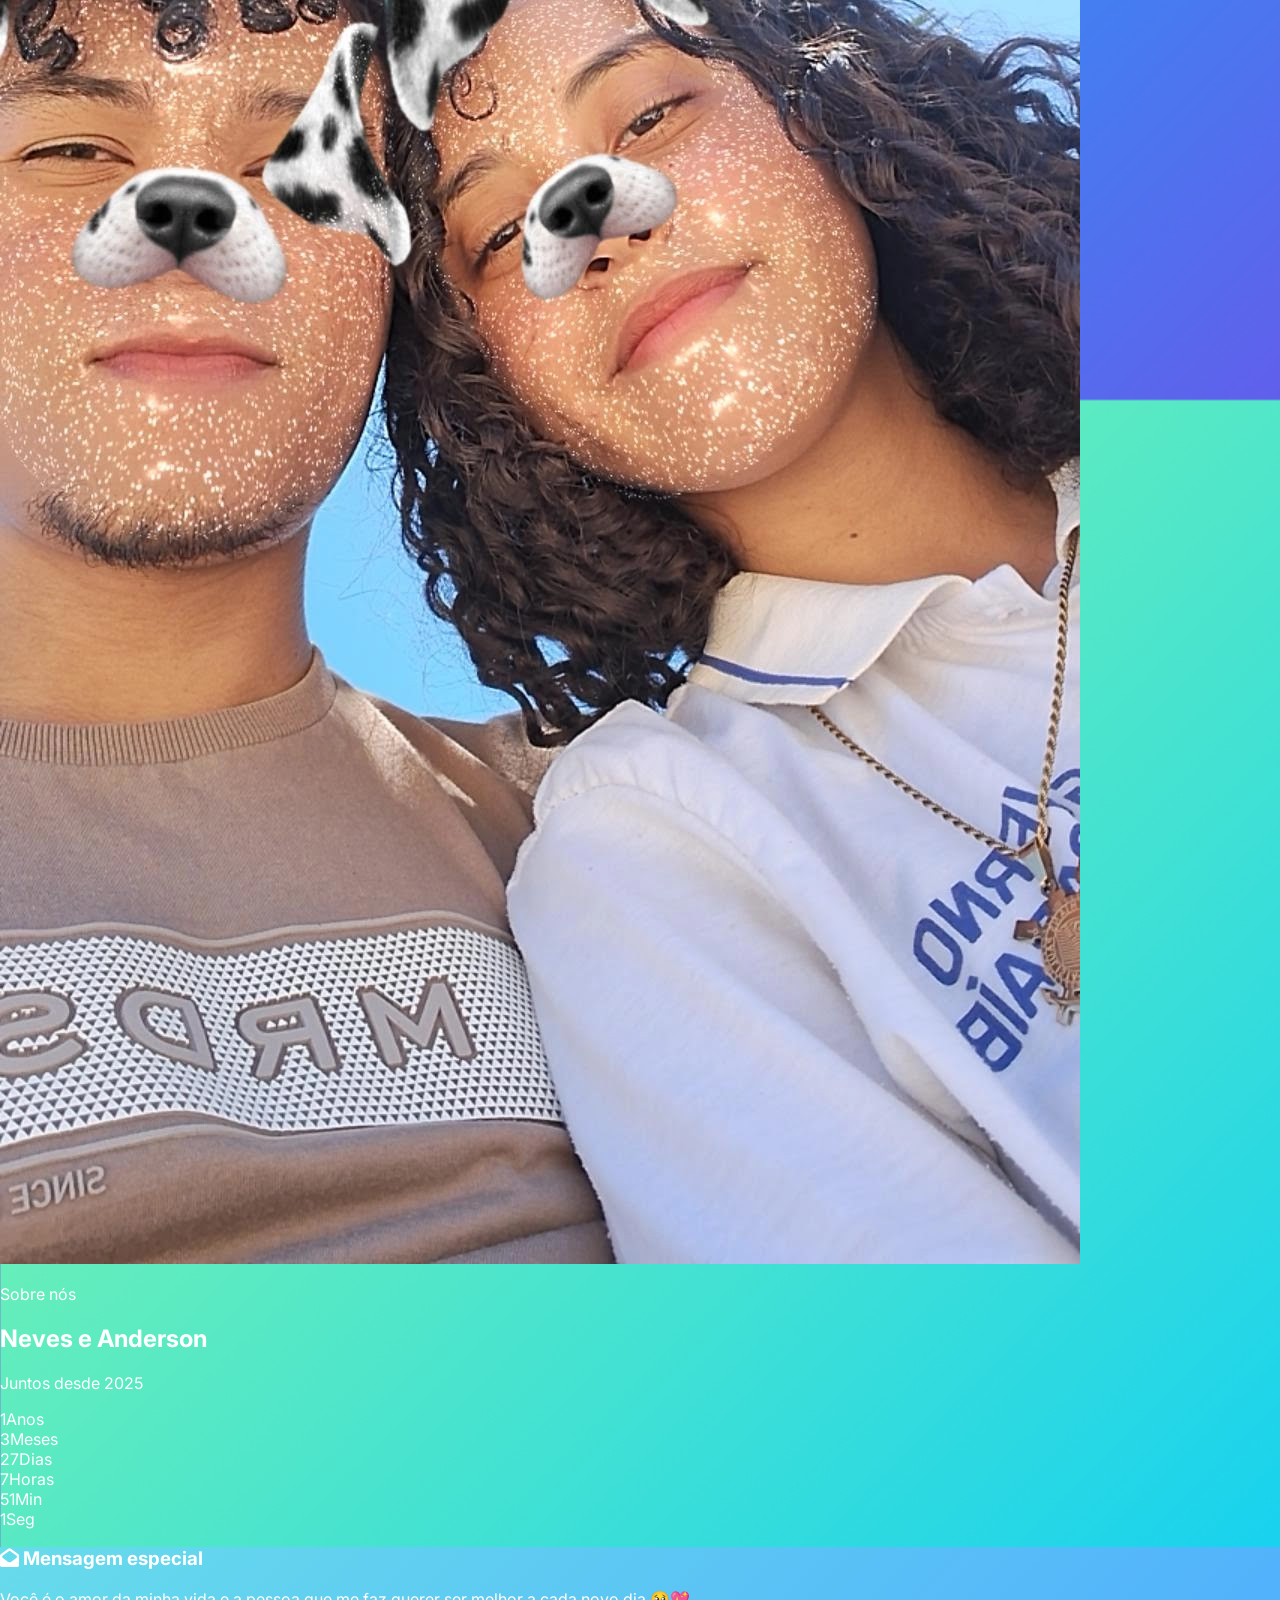
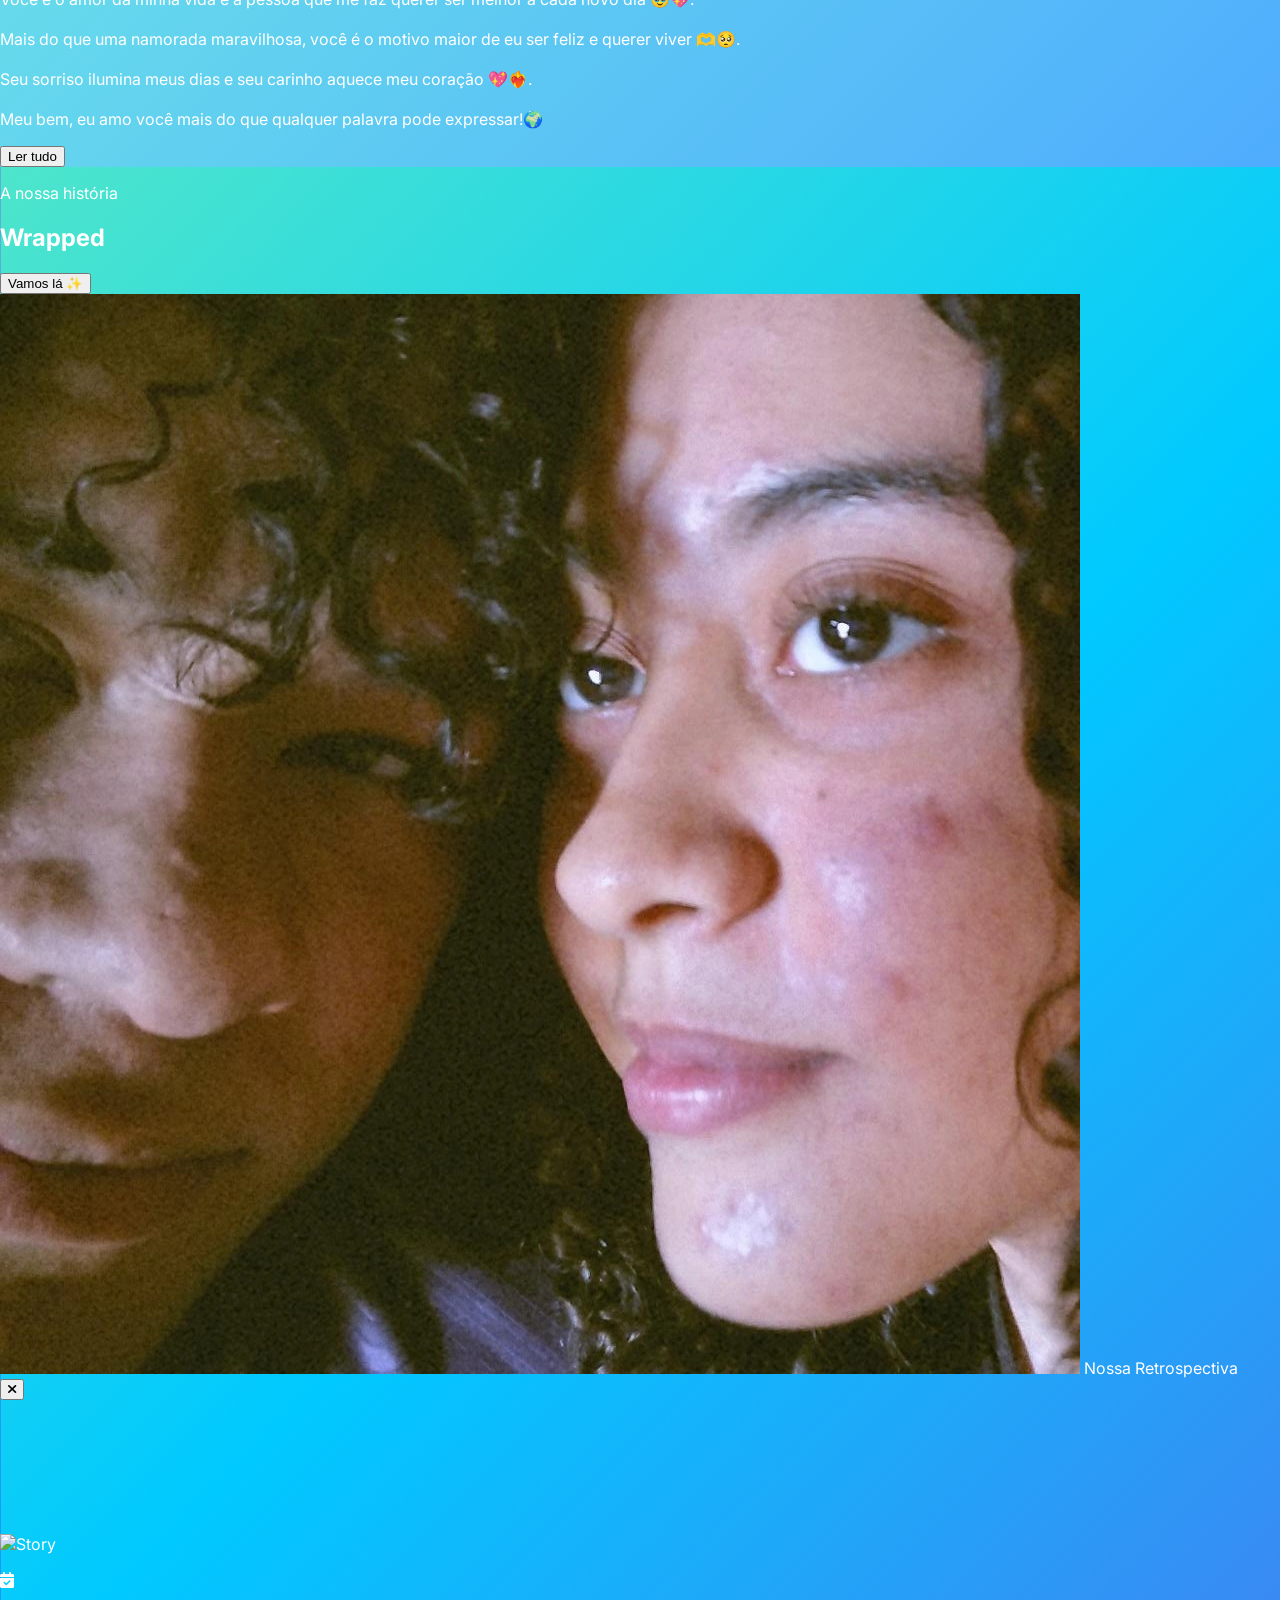
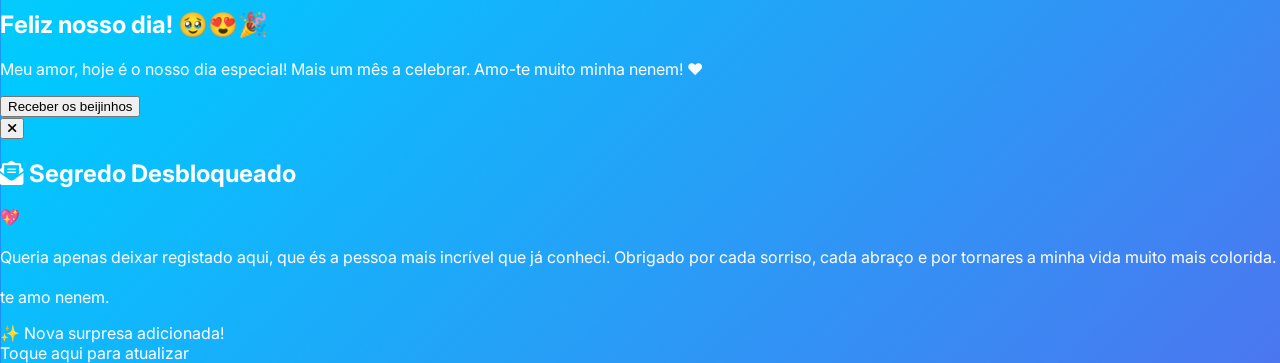
==== commit 7bd15bc2: "Update index.html" ====
--- a/index.html
+++ b/index.html
@@ -85,7 +85,7 @@
             </div>
 
             <div class="flex justify-between items-center px-4 mt-2">
-                <i class="fas fa-random text-gray-400 text-lg hover:text-white transition"></i>
+                <i id="shuffleBtn" onclick="toggleShuffle()" class="fas fa-random text-gray-400 text-lg hover:text-white transition cursor-pointer"></i>
                 <i onclick="prevSong()" class="fas fa-step-backward text-white text-2xl cursor-pointer hover:scale-110 transition drop-shadow-md"></i>
                 
                 <button onclick="togglePlay()" aria-label="Reproduzir" class="w-16 h-16 bg-white/90 backdrop-blur-md rounded-full flex items-center justify-center cursor-pointer hover:scale-105 transition-transform border border-white/50 shadow-[0_0_20px_rgba(255,255,255,0.2)]">
@@ -93,7 +93,7 @@
                 </button>
 
                 <i onclick="nextSong()" class="fas fa-step-forward text-white text-2xl cursor-pointer hover:scale-110 transition drop-shadow-md"></i>
-                <i class="fas fa-redo text-gray-400 text-lg hover:text-white transition"></i>
+                <i id="repeatBtn" onclick="toggleRepeat()" class="fas fa-redo text-gray-400 text-lg hover:text-white transition cursor-pointer"></i>
             </div>
         </div>
 
--- a/style.css
+++ b/style.css
@@ -1,17 +1,30 @@
+/* Correção definitiva para altura em WebViews (iOS/Android) */
+html, body {
+    height: 100%;
+    margin: 0; padding: 0;
+}
+
+.custom-body-height {
+    min-height: 100vh;
+    min-height: -webkit-fill-available;
+    min-height: 100dvh;
+}
+
+html {
+    height: -webkit-fill-available;
+}
+
 body { 
     font-family: 'Inter', sans-serif; 
     color: white; 
-    margin: 0; padding: 0;
     
     /* Fundo Gradual Animado */
     background: linear-gradient(-45deg, #4A00E0, #8E2DE2, #00C9FF, #92FE9D); 
     background-size: 400% 400%; 
     animation: gradientBG 10s ease infinite;
-    min-height: 100vh; /* Fallback de compatibilidade */
-    min-height: 100dvh;
 }
 
-/* Fallback de Efeito Vidro para iOS/Safari */
+/* Fallback de Efeito Vidro para Safari e WebViews */
 * {
     -webkit-backdrop-filter: inherit;
 }
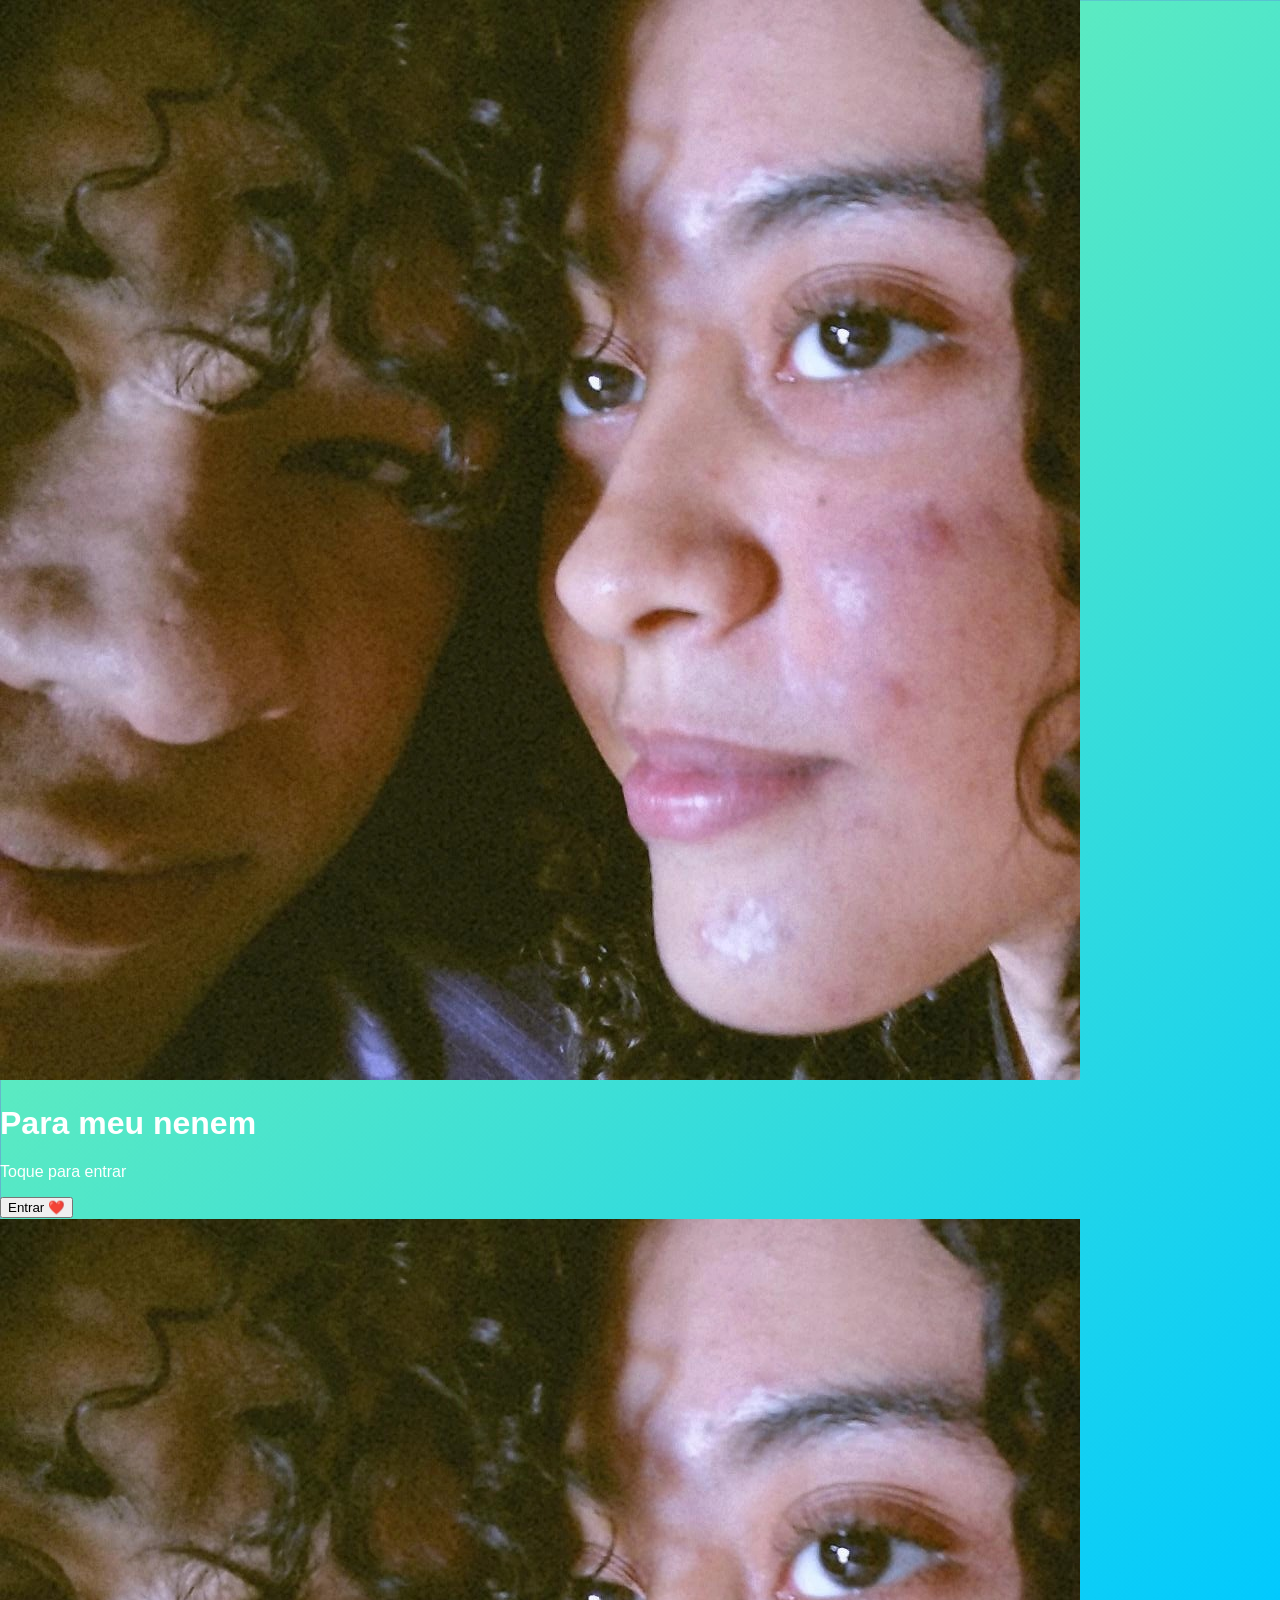
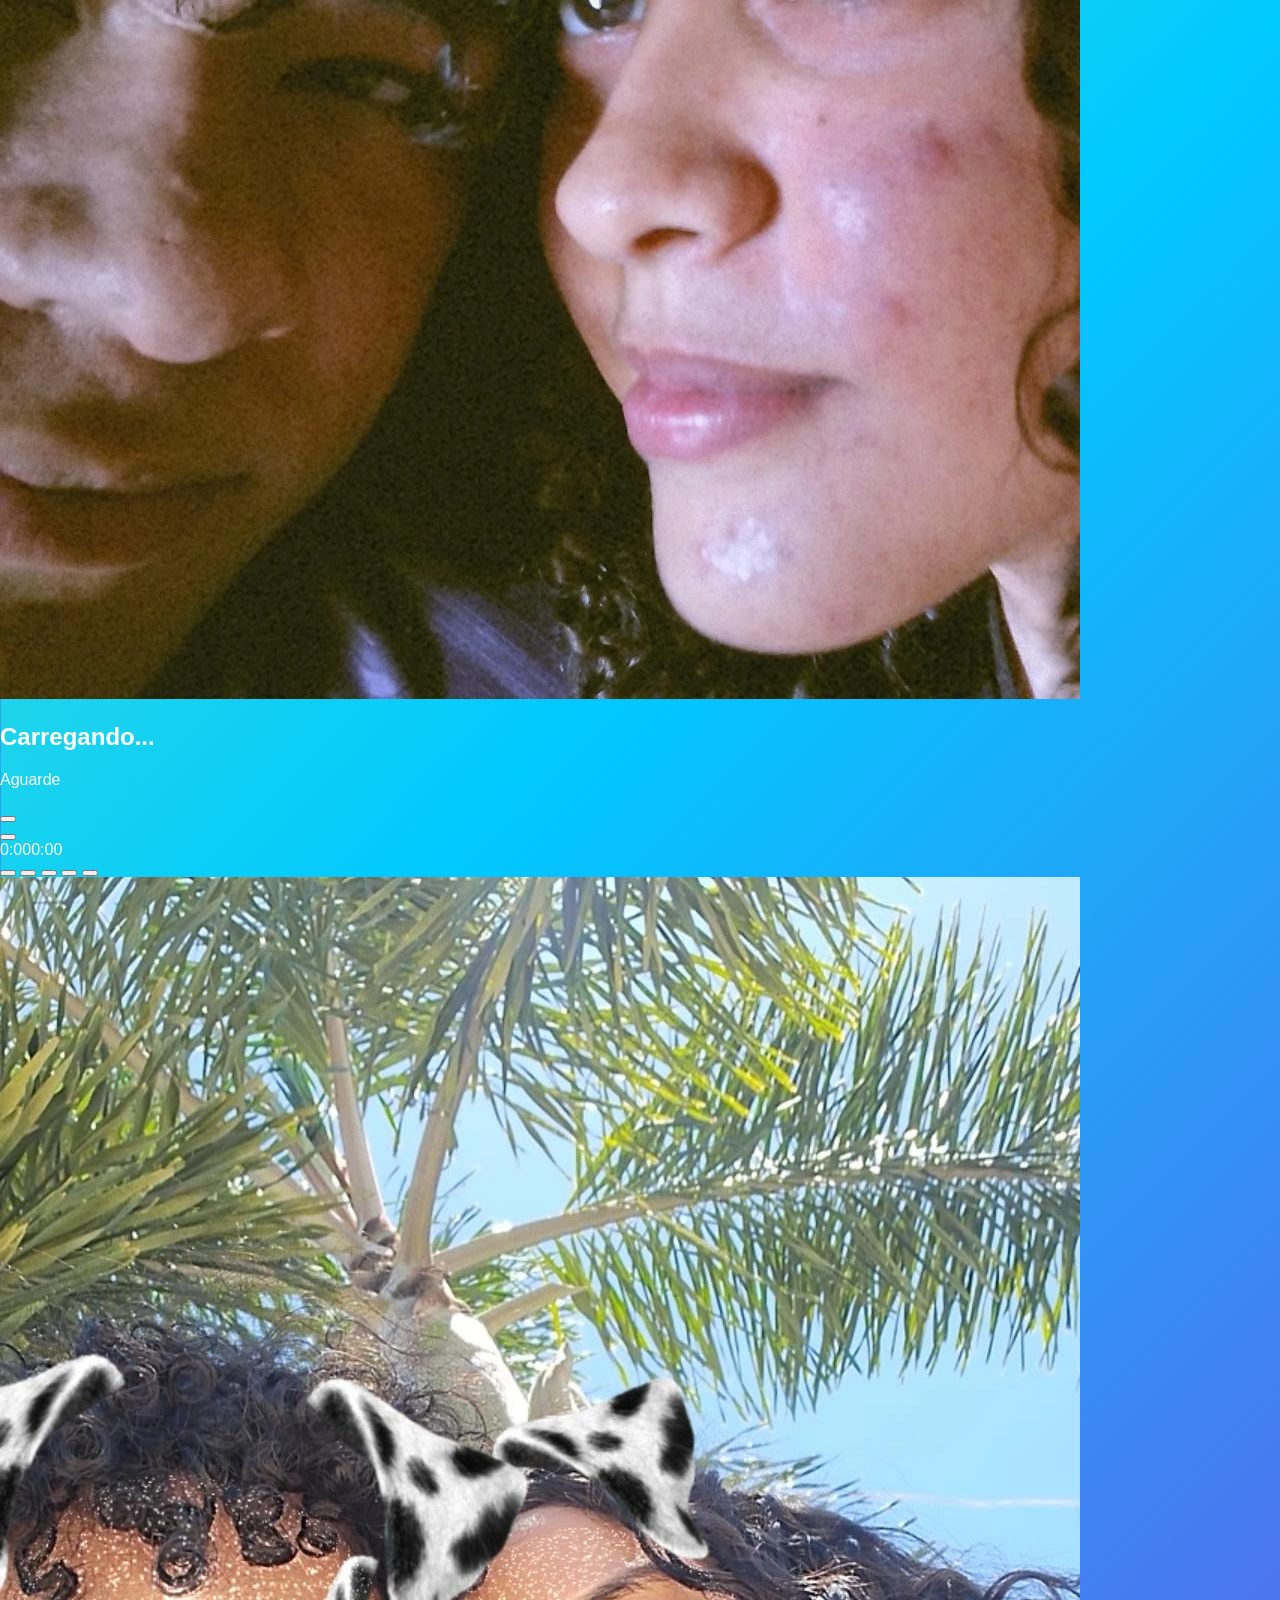
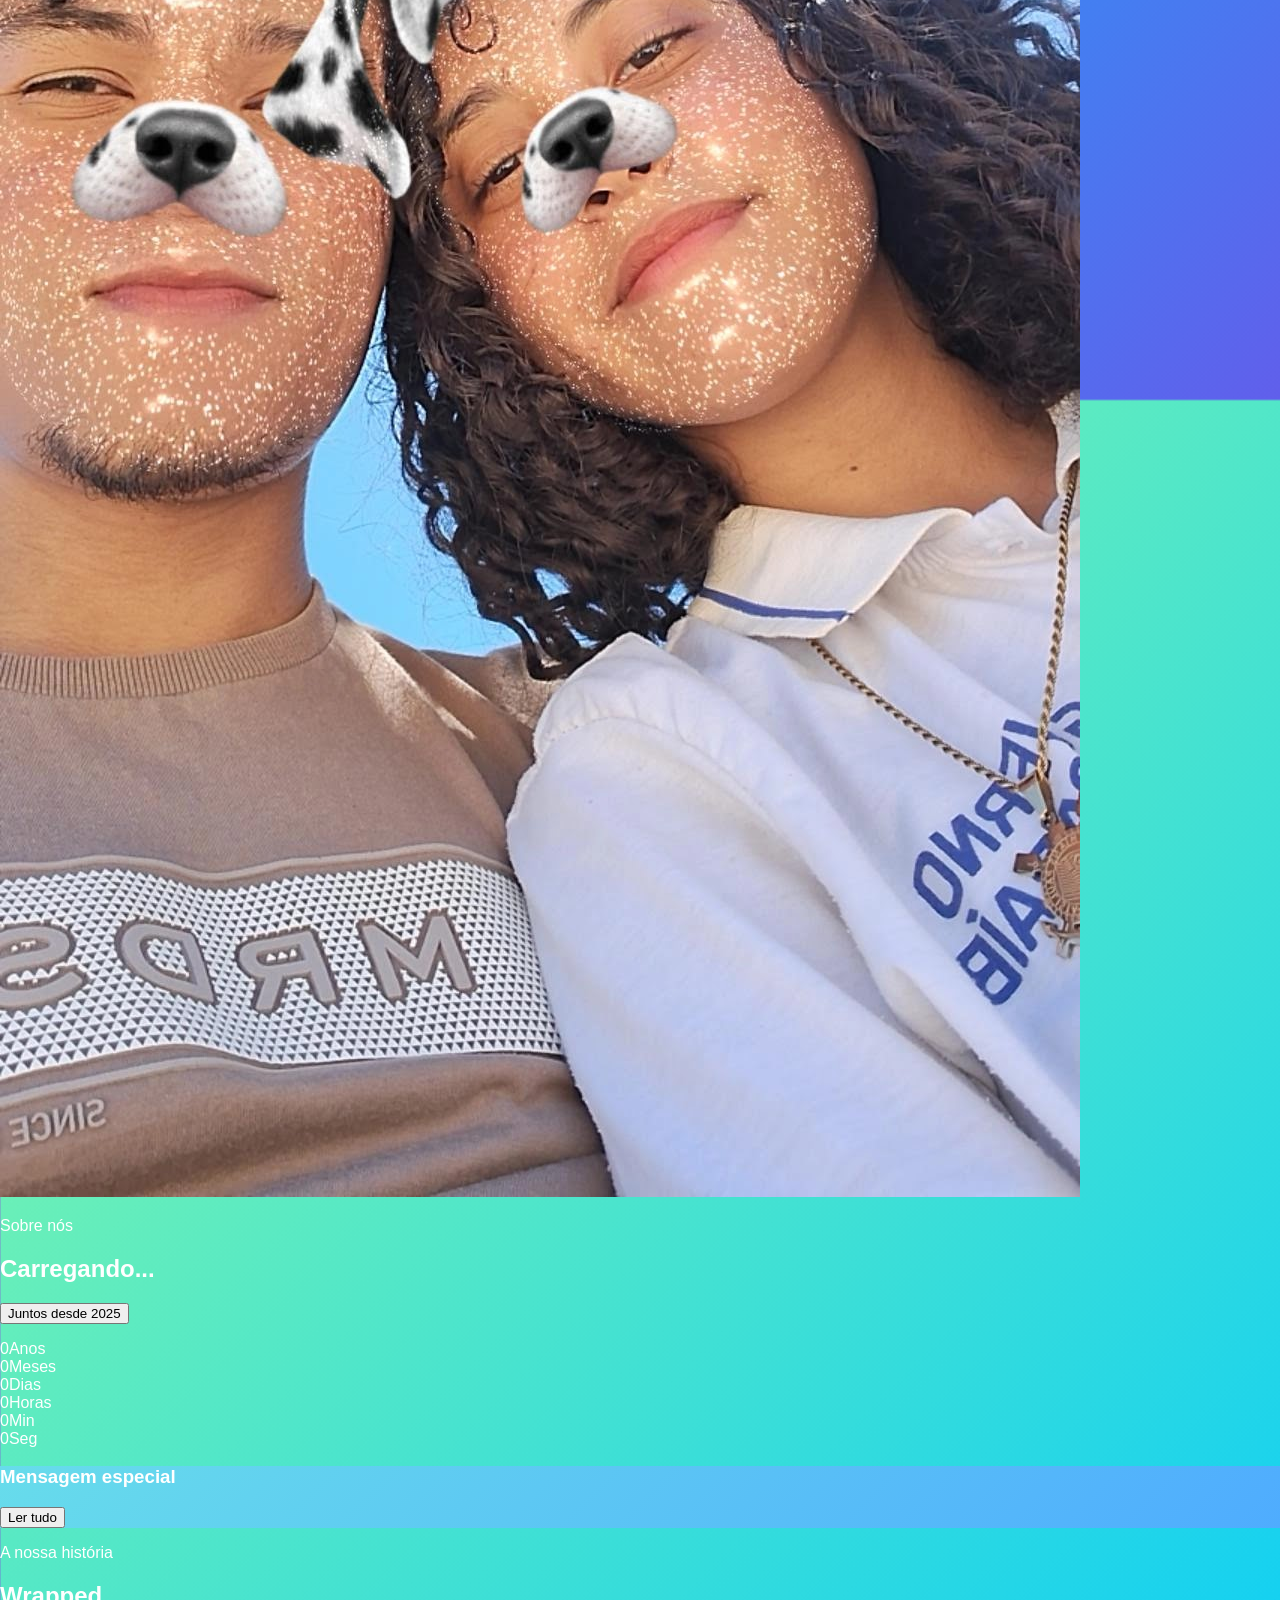
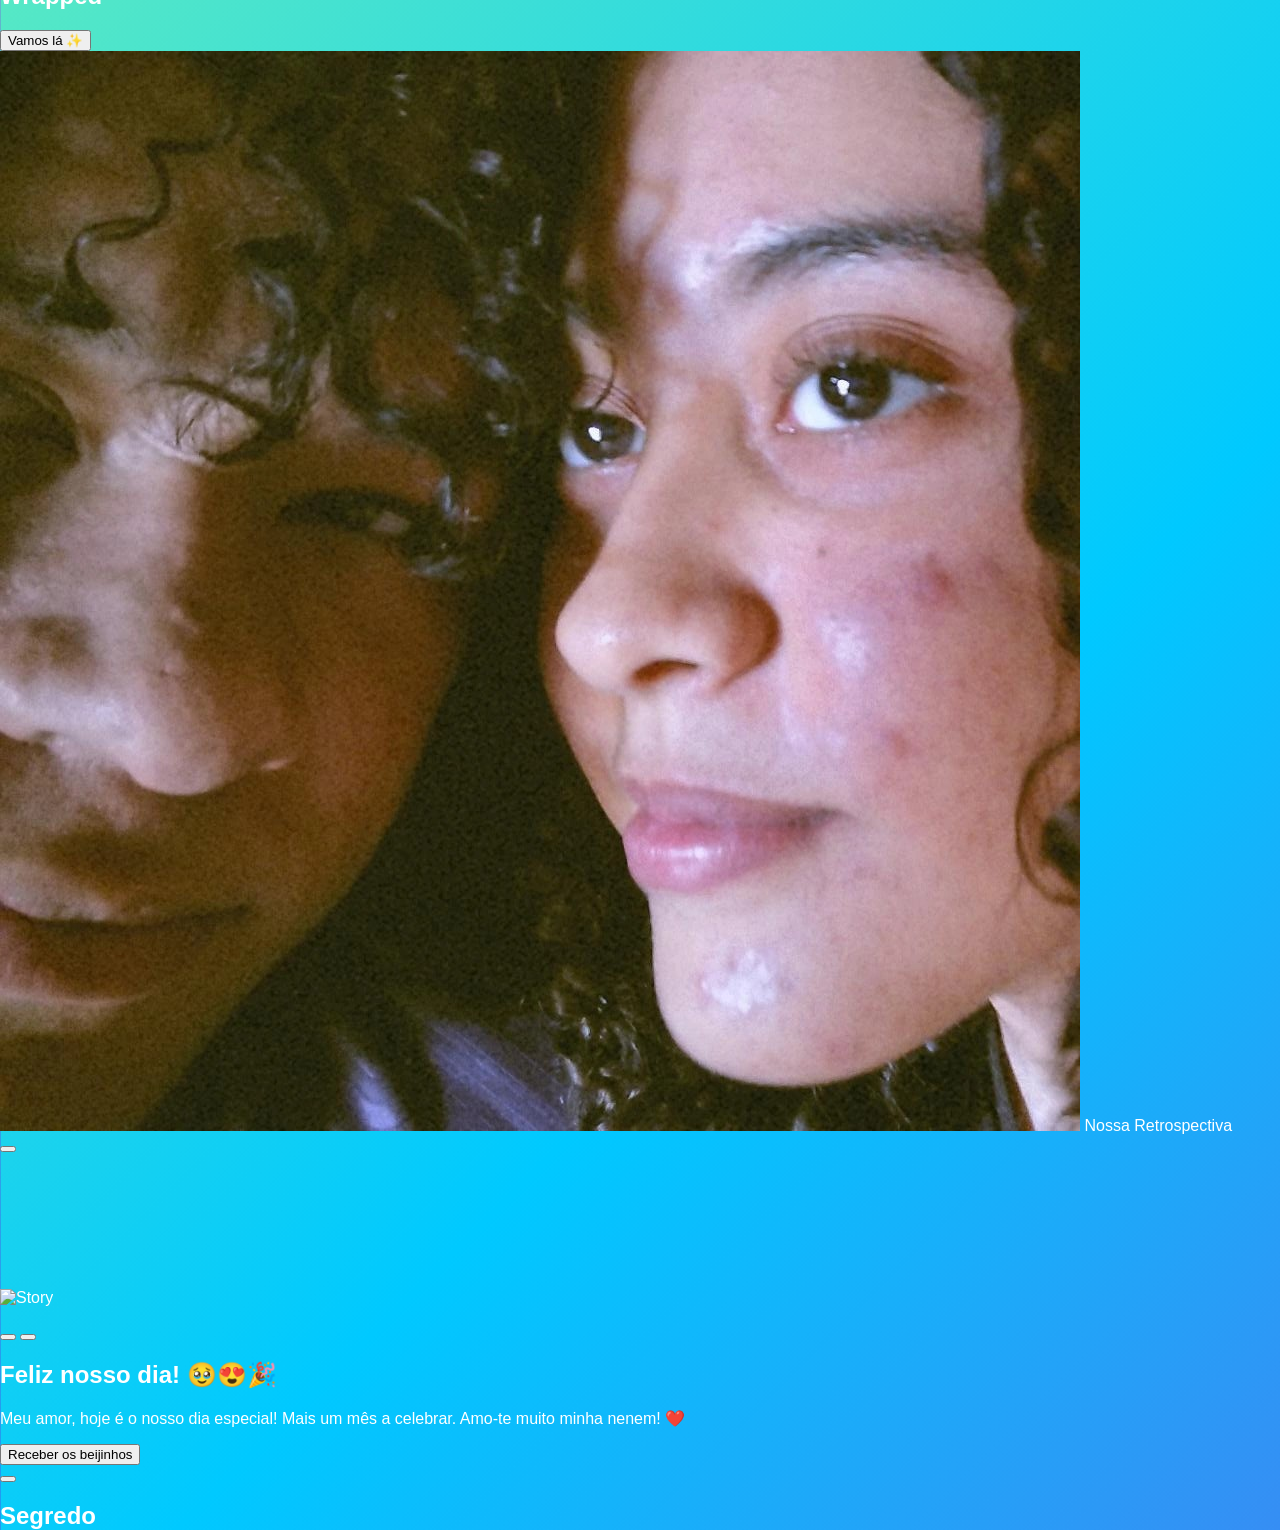
==== commit 630aa3ad: "Update index.html" ====
--- a/index.html
+++ b/index.html
@@ -4,7 +4,12 @@
     <meta charset="UTF-8">
     <meta name="viewport" content="width=device-width, initial-scale=1.0, maximum-scale=1.0, user-scalable=no">
     <meta name="theme-color" content="#000000">
-    
+    <meta name="description" content="Nossa história, memórias e músicas.">
+    <meta property="og:title" content="MyLove - Nossa História">
+    <meta property="og:description" content="Uma retrospectiva de amor e memórias.">
+    <meta property="og:image" content="tela-inicial/nova.jpg">
+    <meta property="og:type" content="website">
+
     <meta name="mobile-web-app-capable" content="yes">
     <meta name="apple-mobile-web-app-capable" content="yes">
     <meta name="apple-mobile-web-app-status-bar-style" content="black-translucent">
@@ -13,105 +18,90 @@
     <title>Love Track & Wrapped</title>
     <link rel="manifest" href="manifest.json">
     <link rel="icon" href="tela-inicial/nova.jpg" type="image/jpeg">
-    <link rel="apple-touch-icon" href="tela-inicial/nova.jpg">
+    <link rel="apple-touch-icon" sizes="180x180" href="tela-inicial/nova.jpg">
     
-    <script src="https://cdn.tailwindcss.com"></script>
-    <link href="https://cdnjs.cloudflare.com/ajax/libs/font-awesome/6.0.0/css/all.min.css" rel="stylesheet">
-    <link href="https://fonts.googleapis.com/css2?family=Inter:wght@400;600;700&display=swap" rel="stylesheet">
+    <link rel="stylesheet" href="css/tailwind.css">
+    <link rel="stylesheet" href="css/fontawesome.min.css">
     <link rel="stylesheet" href="style.css">
     
     <style>
-        @keyframes float {
-            0% { transform: translateY(0px); }
-            50% { transform: translateY(-8px); }
-            100% { transform: translateY(0px); }
-        }
-        .animate-float {
-            animation: float 6s ease-in-out infinite;
-        }
+        @keyframes float { 0%, 100% { transform: translateY(0px); } 50% { transform: translateY(-8px); } }
+        .animate-float { animation: float 6s ease-in-out infinite; will-change: transform; }
     </style>
 </head>
-<body class="custom-body-height pb-10 text-white overflow-x-hidden transition-colors duration-1000">
+<body class="custom-body-height pb-10 text-white overflow-x-hidden bg-black transition-colors duration-1000">
 
     <div class="fixed inset-0 z-[-1] overflow-hidden pointer-events-none">
-        <img src="tela-inicial/nova.jpg" alt="Background" class="w-full h-full object-cover scale-110 blur-2xl opacity-40">
+        <img src="tela-inicial/nova.jpg" alt="Background" fetchpriority="high" class="w-full h-full object-cover scale-110 blur-2xl opacity-40">
         <div class="absolute inset-0 bg-black/60"></div>
     </div>
 
-    <div id="overlay" class="fixed inset-0 z-50 flex flex-col items-center justify-center transition-all duration-1000 overflow-hidden bg-black/40 backdrop-blur-sm">
+    <div id="overlay" class="fixed inset-0 z-50 flex flex-col items-center justify-center transition-opacity duration-1000 bg-black/40 backdrop-blur-sm">
         <div class="relative z-10 text-center animate-float p-10 md:p-14 rounded-[2.5rem] bg-white/10 backdrop-blur-xl border border-white/20 shadow-[0_8px_32px_0_rgba(255,105,180,0.15)] max-w-[85%] w-full mx-auto">
             <div class="relative inline-block mb-4">
-                <div class="absolute inset-0 bg-red-500 blur-xl opacity-50 rounded-full animate-pulse"></div>
+                <div class="absolute inset-0 bg-red-500 blur-xl opacity-50 rounded-full animate-pulse will-change-transform"></div>
                 <i class="fas fa-heart text-red-500 text-5xl relative z-10 drop-shadow-lg"></i>
             </div>
-            
             <h1 id="overlayTitle" class="text-3xl font-bold mb-2 text-white drop-shadow-md tracking-wide">Para meu nenem</h1>
             <p class="text-gray-300 mb-8 text-xs tracking-[0.2em] uppercase opacity-80">Toque para entrar</p>
-            
-            <button id="startSiteBtn" class="bg-white/20 border border-white/30 text-white px-10 py-4 rounded-full font-bold hover:bg-white/30 hover:scale-105 transition-all duration-300 cursor-pointer shadow-[0_4px_15px_rgba(0,0,0,0.2)] backdrop-blur-md">
-                Entrar ❤️
-            </button>
+            <button id="btnStartSite" class="bg-white/20 border border-white/30 text-white px-10 py-4 rounded-full font-bold hover:bg-white/30 hover:scale-105 transition-all duration-300 shadow-[0_4px_15px_rgba(0,0,0,0.2)] backdrop-blur-md">Entrar ❤️</button>
         </div>
     </div>
 
-    <audio id="audioPlayer"></audio>
+    <audio id="audioPlayer" preload="metadata"></audio>
 
-    <div id="mainScreen" class="max-w-md mx-auto p-4 flex flex-col gap-6 relative z-10">
+    <main id="mainScreen" class="max-w-md mx-auto p-4 flex flex-col gap-6 relative z-10">
         
-        <div class="flex flex-col gap-4 p-5 rounded-3xl bg-white/10 backdrop-blur-xl border border-white/20 shadow-[0_8px_32px_0_rgba(0,0,0,0.3)]">
+        <section class="flex flex-col gap-4 p-5 rounded-3xl bg-white/10 backdrop-blur-xl border border-white/20 shadow-[0_8px_32px_0_rgba(0,0,0,0.3)]">
             <div class="w-full aspect-square relative rounded-2xl overflow-hidden shadow-2xl border border-white/10">
-                <img src="tela-inicial/nova.jpg" alt="Capa do Álbum" class="w-full h-full object-cover">
+                <img src="tela-inicial/nova.jpg" alt="Capa" loading="lazy" decoding="async" class="w-full h-full object-cover">
             </div>
             
             <div class="flex justify-between items-end mt-2">
                 <div>
                     <div class="flex items-center gap-2">
-                        <h1 id="songTitle" class="text-2xl font-bold text-white drop-shadow-md">Sonha Comigo</h1>
+                        <h2 id="songTitle" class="text-2xl font-bold text-white drop-shadow-md">Carregando...</h2>
                         <i class="fas fa-check-circle text-blue-400 text-lg"></i>
                     </div>
-                    <p id="songArtist" class="text-gray-300 text-sm">Nossa Música</p>
+                    <p id="songArtist" class="text-gray-300 text-sm">Aguarde</p>
                 </div>
-                
-                <i onclick="loveExplosion()" class="fas fa-heart text-2xl text-pink-500 cursor-pointer drop-shadow-sm hover:scale-125 transition-transform active:scale-90"></i>
+                <button id="btnLoveExplosion" aria-label="Explosão de corações" class="hover:scale-125 transition-transform active:scale-90"><i class="fas fa-heart text-2xl text-pink-500"></i></button>
             </div>
             
             <div class="w-full group mt-1">
-                <div id="progressBarContainer" class="w-full bg-black/40 h-1.5 rounded-full overflow-hidden group-hover:h-2 transition-all cursor-pointer border border-white/5" onclick="seek(event)">
-                    <div id="progressBar" class="bg-white h-full w-0 rounded-full relative shadow-[0_0_10px_rgba(255,255,255,0.8)]"></div>
-                </div>
+                <button id="progressBarContainer" aria-label="Avançar música" class="w-full bg-black/40 h-1.5 rounded-full overflow-hidden group-hover:h-2 transition-all border border-white/5 block">
+                    <div id="progressBar" class="bg-white h-full w-0 rounded-full relative shadow-[0_0_10px_rgba(255,255,255,0.8)] pointer-events-none"></div>
+                </button>
                 <div class="flex justify-between text-xs text-gray-300 mt-2 font-mono opacity-80">
                     <span id="currentTime">0:00</span><span id="totalDuration">0:00</span>
                 </div>
             </div>
 
-            <div class="flex justify-between items-center px-4 mt-2">
-                <i id="shuffleBtn" onclick="toggleShuffle()" class="fas fa-random text-gray-400 text-lg hover:text-white transition cursor-pointer"></i>
-                <i onclick="prevSong()" class="fas fa-step-backward text-white text-2xl cursor-pointer hover:scale-110 transition drop-shadow-md"></i>
-                
-                <button onclick="togglePlay()" aria-label="Reproduzir" class="w-16 h-16 bg-white/90 backdrop-blur-md rounded-full flex items-center justify-center cursor-pointer hover:scale-105 transition-transform border border-white/50 shadow-[0_0_20px_rgba(255,255,255,0.2)]">
-                    <i id="playIcon" class="fas fa-play text-black text-2xl ml-1"></i>
+            <nav class="flex justify-between items-center px-4 mt-2">
+                <button id="btnShuffle" aria-label="Aleatório" class="text-gray-400 hover:text-white transition"><i class="fas fa-random text-lg pointer-events-none"></i></button>
+                <button id="btnPrev" aria-label="Anterior" class="hover:scale-110 transition"><i class="fas fa-step-backward text-white text-2xl pointer-events-none"></i></button>
+                <button id="btnPlay" aria-label="Play/Pause" class="w-16 h-16 bg-white/90 backdrop-blur-md rounded-full flex items-center justify-center hover:scale-105 transition-transform border border-white/50 shadow-[0_0_20px_rgba(255,255,255,0.2)]">
+                    <i id="playIcon" class="fas fa-play text-black text-2xl ml-1 pointer-events-none"></i>
                 </button>
+                <button id="btnNext" aria-label="Próxima" class="hover:scale-110 transition"><i class="fas fa-step-forward text-white text-2xl pointer-events-none"></i></button>
+                <button id="btnRepeat" aria-label="Repetir" class="text-gray-400 hover:text-white transition"><i class="fas fa-redo text-lg pointer-events-none"></i></button>
+            </nav>
+        </section>
 
-                <i onclick="nextSong()" class="fas fa-step-forward text-white text-2xl cursor-pointer hover:scale-110 transition drop-shadow-md"></i>
-                <i id="repeatBtn" onclick="toggleRepeat()" class="fas fa-redo text-gray-400 text-lg hover:text-white transition cursor-pointer"></i>
-            </div>
-        </div>
-
-        <div class="rounded-3xl p-5 mt-2 bg-white/10 backdrop-blur-xl border border-white/20 shadow-[0_8px_32px_0_rgba(0,0,0,0.3)]">
+        <section class="rounded-3xl p-5 mt-2 bg-white/10 backdrop-blur-xl border border-white/20 shadow-[0_8px_32px_0_rgba(0,0,0,0.3)]">
             <div class="relative w-full h-48 rounded-2xl overflow-hidden mb-5 shadow-lg border border-white/10">
-                <img src="tela-inicial/sobre_casal.jpg" alt="Foto do Casal" class="w-full h-full object-cover hover:scale-105 transition-transform duration-700">
+                <img src="tela-inicial/sobre_casal.jpg" alt="Casal" loading="lazy" decoding="async" class="w-full h-full object-cover hover:scale-105 transition-transform duration-700">
                 <div class="absolute bottom-0 left-0 w-full h-2/3 bg-gradient-to-t from-black/90 via-black/40 to-transparent p-4 flex flex-col justify-end">
                     <p class="text-white font-bold text-xl drop-shadow-md">Sobre nós</p>
                 </div>
             </div>
             
-            <h2 class="text-2xl font-bold mb-1 drop-shadow-sm text-white">Neves e Anderson</h2>
-            
+            <h2 id="coupleNameDisplay" class="text-2xl font-bold mb-1 drop-shadow-sm text-white">Carregando...</h2>
             <p class="text-gray-300 text-sm mb-5">
-                <span onclick="openSecretLetter()" class="cursor-pointer hover:text-pink-400 transition-colors duration-300 border-b border-dashed border-gray-400 hover:border-pink-400" title="Há aqui um segredo...">Juntos desde 2025</span>
+                <button id="btnSecret" class="hover:text-pink-400 transition-colors duration-300 border-b border-dashed border-gray-400 hover:border-pink-400">Juntos desde 2025</button>
             </p>
             
-            <div class="grid grid-cols-3 gap-3 text-center">
+            <div class="grid grid-cols-3 gap-3 text-center" aria-live="polite">
                 <div class="bg-black/30 p-3 rounded-xl border border-white/10 shadow-inner"><span id="years" class="block text-2xl font-bold text-white">0</span><span class="text-[10px] text-gray-400 uppercase tracking-wider">Anos</span></div>
                 <div class="bg-black/30 p-3 rounded-xl border border-white/10 shadow-inner"><span id="months" class="block text-2xl font-bold text-white">0</span><span class="text-[10px] text-gray-400 uppercase tracking-wider">Meses</span></div>
                 <div class="bg-black/30 p-3 rounded-xl border border-white/10 shadow-inner"><span id="days" class="block text-2xl font-bold text-white">0</span><span class="text-[10px] text-gray-400 uppercase tracking-wider">Dias</span></div>
@@ -119,59 +109,48 @@
                 <div class="bg-black/30 p-3 rounded-xl border border-white/10 shadow-inner"><span id="minutes" class="block text-2xl font-bold text-white">0</span><span class="text-[10px] text-gray-400 uppercase tracking-wider">Min</span></div>
                 <div class="bg-black/30 p-3 rounded-xl border border-white/10 shadow-inner"><span id="seconds" class="block text-2xl font-bold text-white">0</span><span class="text-[10px] text-gray-400 uppercase tracking-wider">Seg</span></div>
             </div>
-        </div>
+        </section>
 
-        <div class="rounded-3xl p-6 relative overflow-hidden shadow-[0_8px_32px_0_rgba(0,0,0,0.3)] border border-white/20 text-black" style="background: linear-gradient(135deg, #67dceb 0%, #4facfe 100%);">
-            <h3 class="font-bold text-lg mb-3 text-white drop-shadow-md flex items-center gap-2">
-                <i class="fas fa-envelope-open text-white"></i> Mensagem especial
-            </h3>
+        <section class="rounded-3xl p-6 relative overflow-hidden shadow-[0_8px_32px_0_rgba(0,0,0,0.3)] border border-white/20 text-black" style="background: linear-gradient(135deg, #67dceb 0%, #4facfe 100%);">
+            <h3 class="font-bold text-lg mb-3 text-white drop-shadow-md flex items-center gap-2"><i class="fas fa-envelope-open"></i> Mensagem especial</h3>
             <div id="messageContainer" class="max-h-40 overflow-hidden pr-2 transition-all duration-700 ease-in-out">
-                <p class="text-xl font-bold leading-relaxed text-white drop-shadow-sm">
-                    Você é o amor da minha vida e a pessoa que me faz querer ser melhor a cada novo dia 🥹💖.<br><br>
-                    Mais do que uma namorada maravilhosa, você é o motivo maior de eu ser feliz e querer viver 🫶🥺.<br><br>
-                    Seu sorriso ilumina meus dias e seu carinho aquece meu coração 💖❤️‍🔥.<br><br>
-                    Meu bem, eu amo você mais do que qualquer palavra pode expressar!🌍
-                </p>
+                <p id="specialMessageText" class="text-xl font-bold leading-relaxed text-white drop-shadow-sm"></p>
             </div>
-            <button onclick="toggleMessage(this)" class="mt-5 bg-white/20 hover:bg-white/30 text-white border border-white/40 px-5 py-2 rounded-full text-sm font-semibold transition-colors backdrop-blur-md shadow-sm">Ler tudo</button>
-        </div>
+            <button id="btnToggleMessage" class="mt-5 bg-white/20 hover:bg-white/30 text-white border border-white/40 px-5 py-2 rounded-full text-sm font-semibold transition-colors backdrop-blur-md shadow-sm">Ler tudo</button>
+        </section>
 
-        <div class="relative rounded-3xl overflow-hidden h-52 flex flex-col justify-end p-5 shadow-[0_8px_32px_0_rgba(0,0,0,0.3)] border border-white/20 bg-white/5 backdrop-blur-xl mt-2 mb-4">
-            <div class="absolute inset-0 z-0 overflow-hidden rounded-3xl">
-                <div class="absolute top-0 right-0 w-64 h-64 bg-pink-600 rounded-full blur-[80px] opacity-40 -translate-y-1/2 translate-x-1/4 animate-pulse"></div>
-                <div class="absolute bottom-0 left-0 w-64 h-64 bg-purple-600 rounded-full blur-[80px] opacity-40 translate-y-1/4 -translate-x-1/4 animate-pulse delay-1s"></div>
+        <section class="relative rounded-3xl overflow-hidden h-52 flex flex-col justify-end p-5 shadow-[0_8px_32px_0_rgba(0,0,0,0.3)] border border-white/20 bg-white/5 backdrop-blur-xl mt-2 mb-4">
+            <div class="absolute inset-0 z-0 overflow-hidden rounded-3xl pointer-events-none">
+                <div class="absolute top-0 right-0 w-64 h-64 bg-pink-600 rounded-full blur-[80px] opacity-40 -translate-y-1/2 translate-x-1/4 animate-pulse will-change-transform"></div>
+                <div class="absolute bottom-0 left-0 w-64 h-64 bg-purple-600 rounded-full blur-[80px] opacity-40 translate-y-1/4 -translate-x-1/4 animate-pulse delay-1s will-change-transform"></div>
             </div>
             <div class="relative z-10">
                 <p class="text-pink-300 text-sm font-bold tracking-widest uppercase mb-1 drop-shadow-md">A nossa história</p>
                 <h2 class="text-4xl font-black leading-tight mb-4 text-white drop-shadow-lg">Wrapped</h2>
-                <button onclick="startWrapped()" class="bg-white text-black px-8 py-3 rounded-full font-bold hover:scale-105 transition-transform shadow-[0_4px_15px_rgba(255,255,255,0.3)] cursor-pointer">Vamos lá ✨</button>
+                <button id="btnStartWrapped" class="bg-white text-black px-8 py-3 rounded-full font-bold hover:scale-105 transition-transform shadow-[0_4px_15px_rgba(255,255,255,0.3)]">Vamos lá ✨</button>
             </div>
-        </div>
-    </div>
+        </section>
+    </main>
 
     <div id="wrappedScreen" class="fixed inset-0 z-50 bg-black hidden flex-col items-center justify-center">
         <div class="story-container relative w-full h-full max-w-md bg-black">
             <div class="absolute top-2 left-0 w-full px-2 flex gap-1 z-20" id="progressContainer"></div>
-
             <div class="absolute top-6 left-0 w-full px-4 flex justify-between items-center z-20 text-white drop-shadow-md">
                 <div class="flex items-center gap-2">
-                    <img src="tela-inicial/nova.jpg" alt="Avatar" class="w-8 h-8 rounded-full border border-white">
+                    <img src="tela-inicial/nova.jpg" alt="Avatar" loading="lazy" class="w-8 h-8 rounded-full border border-white">
                     <span class="font-bold text-sm">Nossa Retrospectiva</span>
                 </div>
-                <button onclick="closeWrapped()" aria-label="Fechar" class="text-xl px-2"><i class="fas fa-times"></i></button>
+                <button id="btnCloseWrapped" class="text-xl px-2"><i class="fas fa-times"></i></button>
             </div>
-
             <div class="w-full h-full flex items-center justify-center bg-gray-900">
-                <img id="storyImage" src="" alt="Story" class="w-full h-full object-cover hidden no-select">
-                <video id="storyVideo" playsinline class="w-full h-full object-cover hidden no-select"></video>
+                <img id="storyImage" src="" alt="Story" loading="lazy" decoding="async" class="w-full h-full object-cover hidden no-select">
+                <video id="storyVideo" playsinline preload="none" class="w-full h-full object-cover hidden no-select"></video>
             </div>
-
-            <div class="absolute bottom-10 w-full text-center z-20 px-4">
+            <div class="absolute bottom-10 w-full text-center z-20 px-4 pointer-events-none">
                 <p id="captionText" class="inline-block bg-black/50 px-4 py-2 rounded-xl text-white font-semibold backdrop-blur-sm"></p>
             </div>
-
-            <div id="leftZone" class="absolute top-0 left-0 w-1/3 h-full z-10 touch-none no-select"></div>
-            <div id="rightZone" class="absolute top-0 right-0 w-2/3 h-full z-10 touch-none no-select"></div>
+            <button id="leftZone" aria-label="Anterior" class="absolute top-0 left-0 w-1/3 h-full z-10 touch-none opacity-0"></button>
+            <button id="rightZone" aria-label="Próximo" class="absolute top-0 right-0 w-2/3 h-full z-10 touch-none opacity-0"></button>
         </div>
     </div>
 
@@ -180,28 +159,18 @@
             <i class="fas fa-calendar-check text-6xl text-white mb-5 animate-bounce drop-shadow-lg"></i>
             <h2 class="text-3xl font-black text-white mb-3 drop-shadow-md">Feliz nosso dia! 🥹😍🎉</h2>
             <p class="text-white/90 text-base mb-8 leading-relaxed font-medium">Meu amor, hoje é o nosso dia especial! Mais um mês a celebrar. Amo-te muito minha nenem! ❤️</p>
-            <button onclick="closeDay9Popup()" class="bg-white text-red-600 font-bold py-4 px-8 rounded-full shadow-xl hover:scale-105 transition-transform w-full">Receber os beijinhos</button>
+            <button id="btnCloseDay9" class="bg-white text-red-600 font-bold py-4 px-8 rounded-full shadow-xl hover:scale-105 transition-transform w-full">Receber os beijinhos</button>
         </div>
     </div>
 
     <div id="secretLetterModal" class="fixed inset-0 z-[60] bg-black/80 backdrop-blur-md hidden flex-col items-center justify-center px-4 transition-opacity duration-300">
-        <div class="bg-[url('https://www.transparenttextures.com/patterns/cream-paper.png')] bg-[#fdfbf7] p-8 rounded-2xl max-w-sm w-full shadow-2xl relative border border-gray-300">
-            <button onclick="closeSecretLetter()" class="absolute top-4 right-4 text-gray-400 hover:text-red-500 text-xl transition-colors"><i class="fas fa-times"></i></button>
-            <h2 class="text-xl font-bold text-pink-600 mb-5 flex items-center gap-2">
-                <i class="fas fa-envelope-open-text"></i> Segredo Desbloqueado
-            </h2>
-            <p class="text-gray-800 leading-relaxed font-serif text-base italic">
-                💖<br><br>
-                Queria apenas deixar registado aqui, que és a pessoa mais incrível que já conheci. Obrigado por cada sorriso, cada abraço e por tornares a minha vida muito mais colorida.<br><br>
-                te amo nenem.
-            </p>
+        <div class="bg-[#fdfbf7] p-8 rounded-2xl max-w-sm w-full shadow-2xl relative border border-gray-300">
+            <button id="btnCloseSecret" class="absolute top-4 right-4 text-gray-400 hover:text-red-500 text-xl transition-colors"><i class="fas fa-times"></i></button>
+            <h2 class="text-xl font-bold text-pink-600 mb-5 flex items-center gap-2"><i class="fas fa-envelope-open-text"></i> Segredo</h2>
+            <p id="secretMessageText" class="text-gray-800 leading-relaxed font-serif text-base italic"></p>
         </div>
     </div>
 
-    <div id="updateToast" class="fixed bottom-5 left-1/2 -translate-x-1/2 z-[100] bg-white text-pink-600 px-6 py-3 rounded-full font-bold shadow-2xl border border-pink-200 hidden cursor-pointer hover:scale-105 transition-transform text-sm text-center w-[90%] max-w-xs">
-        ✨ Nova surpresa adicionada!<br><span class="text-xs text-gray-600">Toque aqui para atualizar</span>
-    </div>
-
-    <script src="script.js"></script>
+    <script type="module" src="js/main.js"></script>
 </body>
 </html>
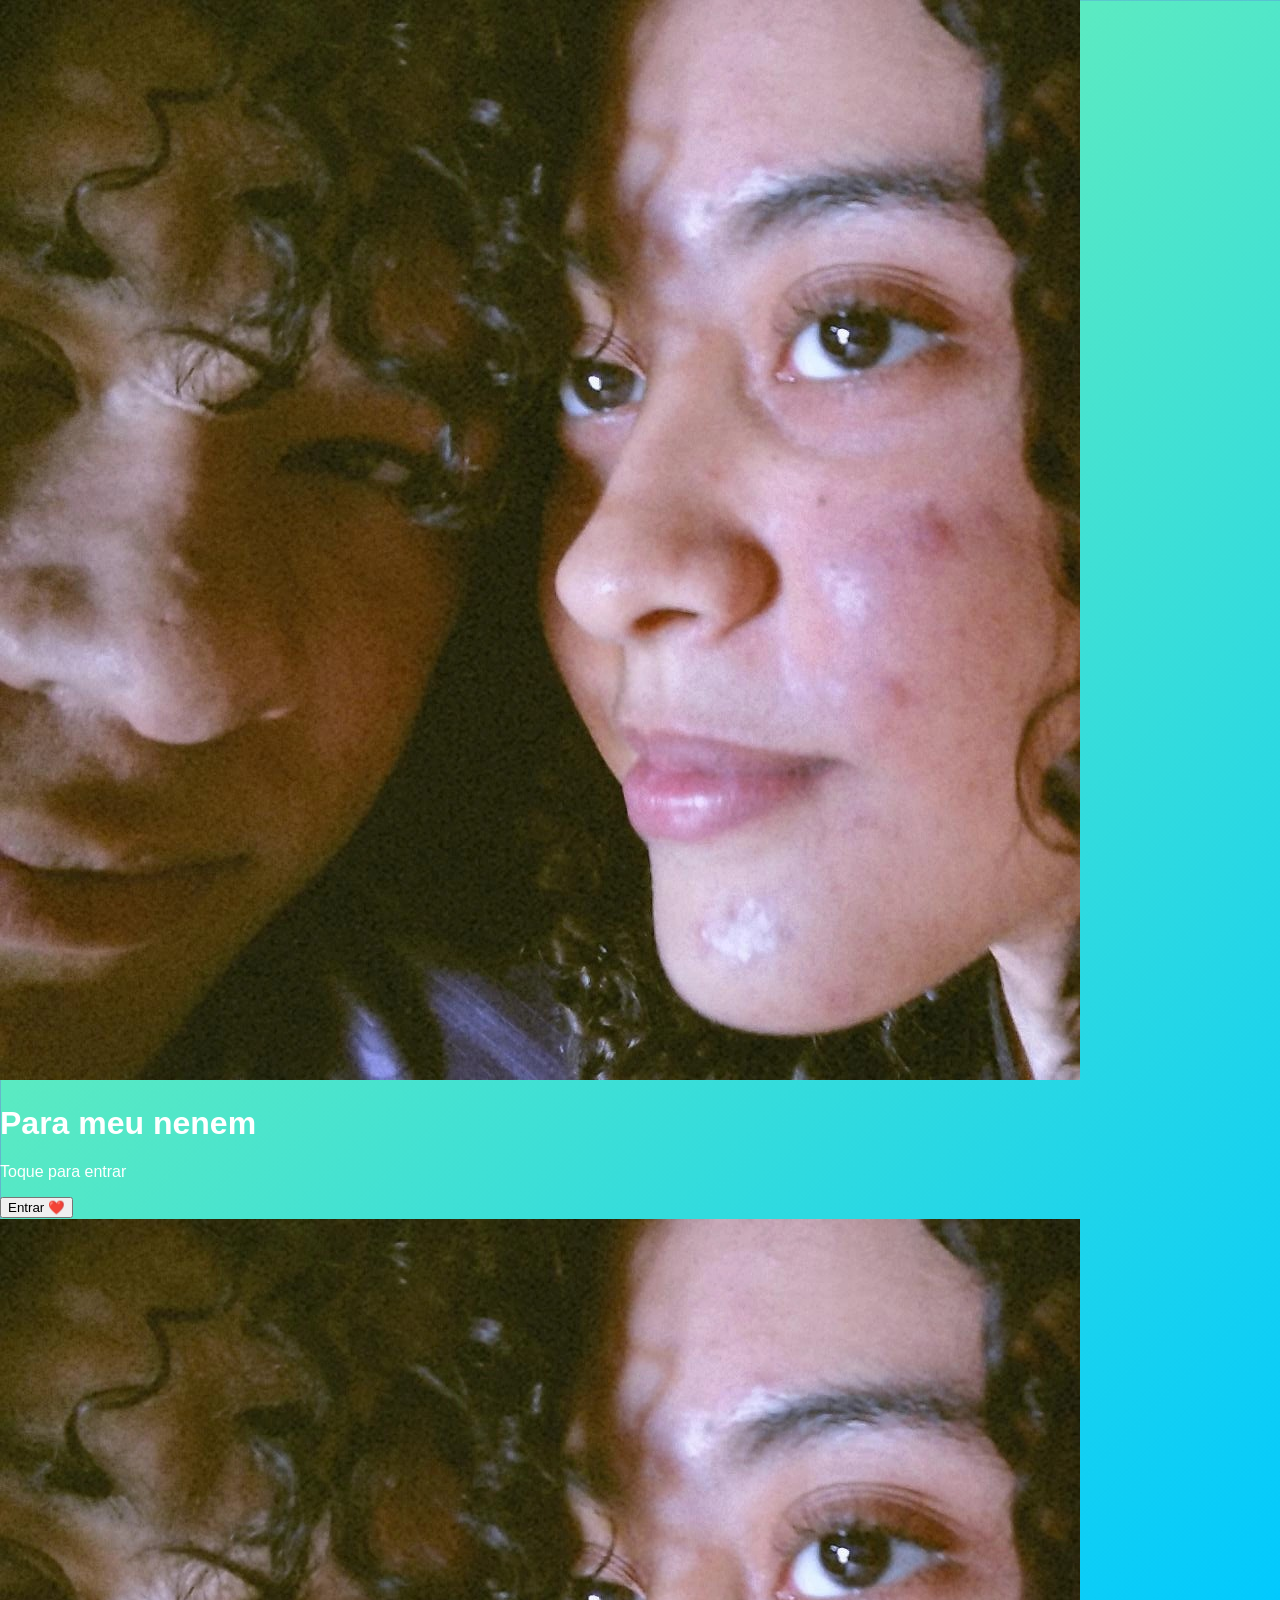
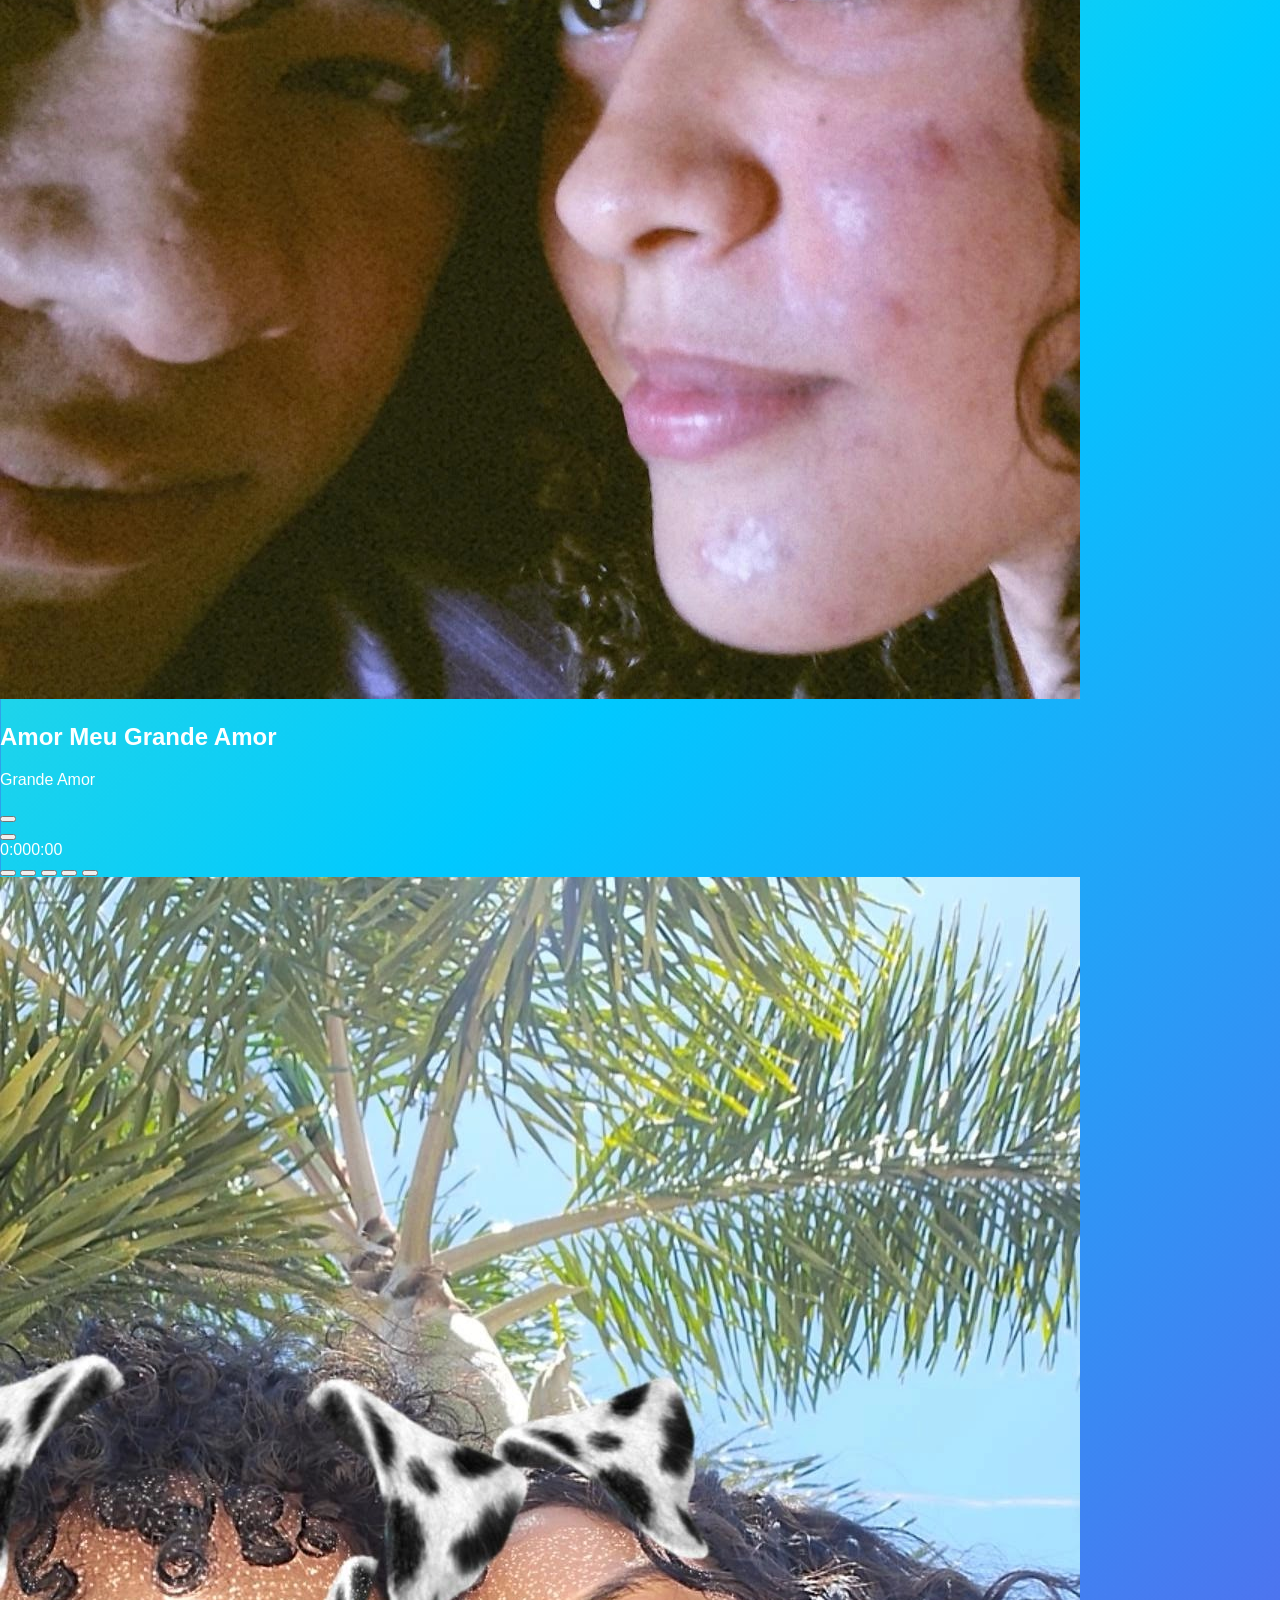
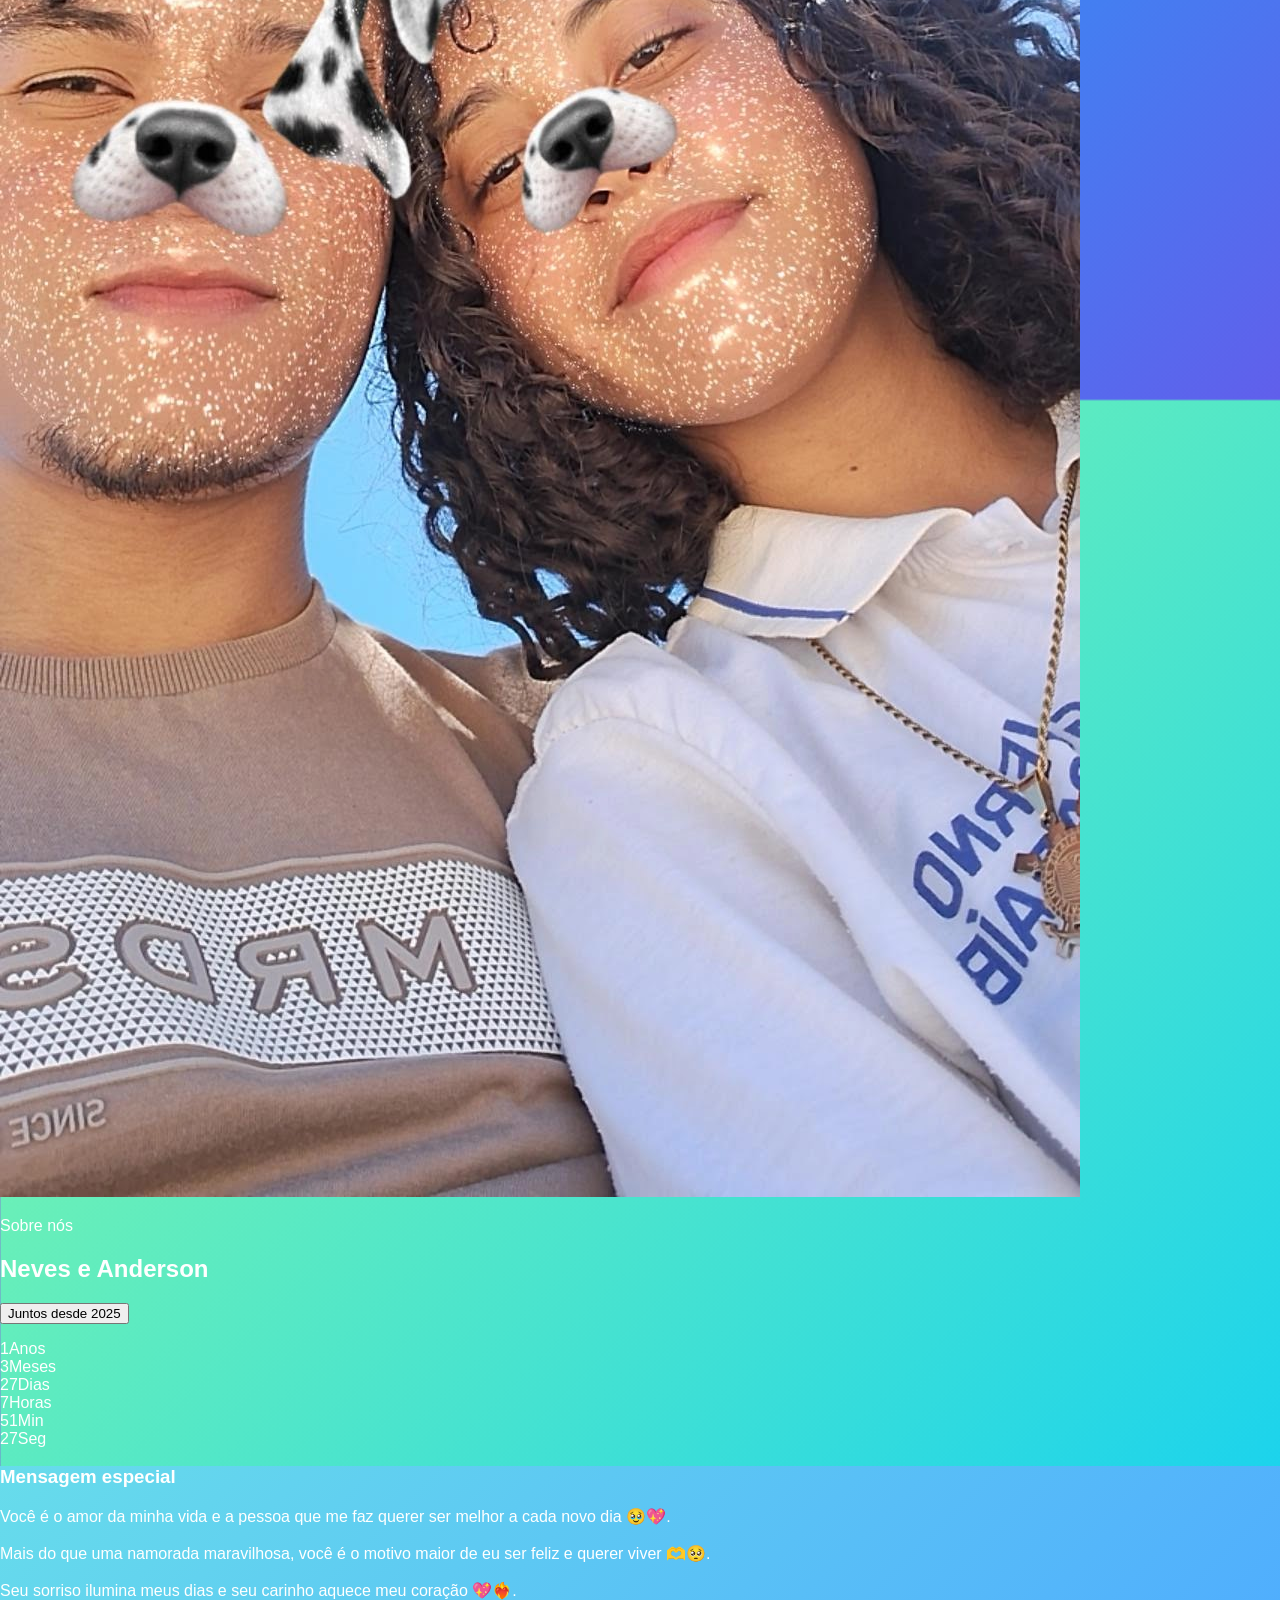
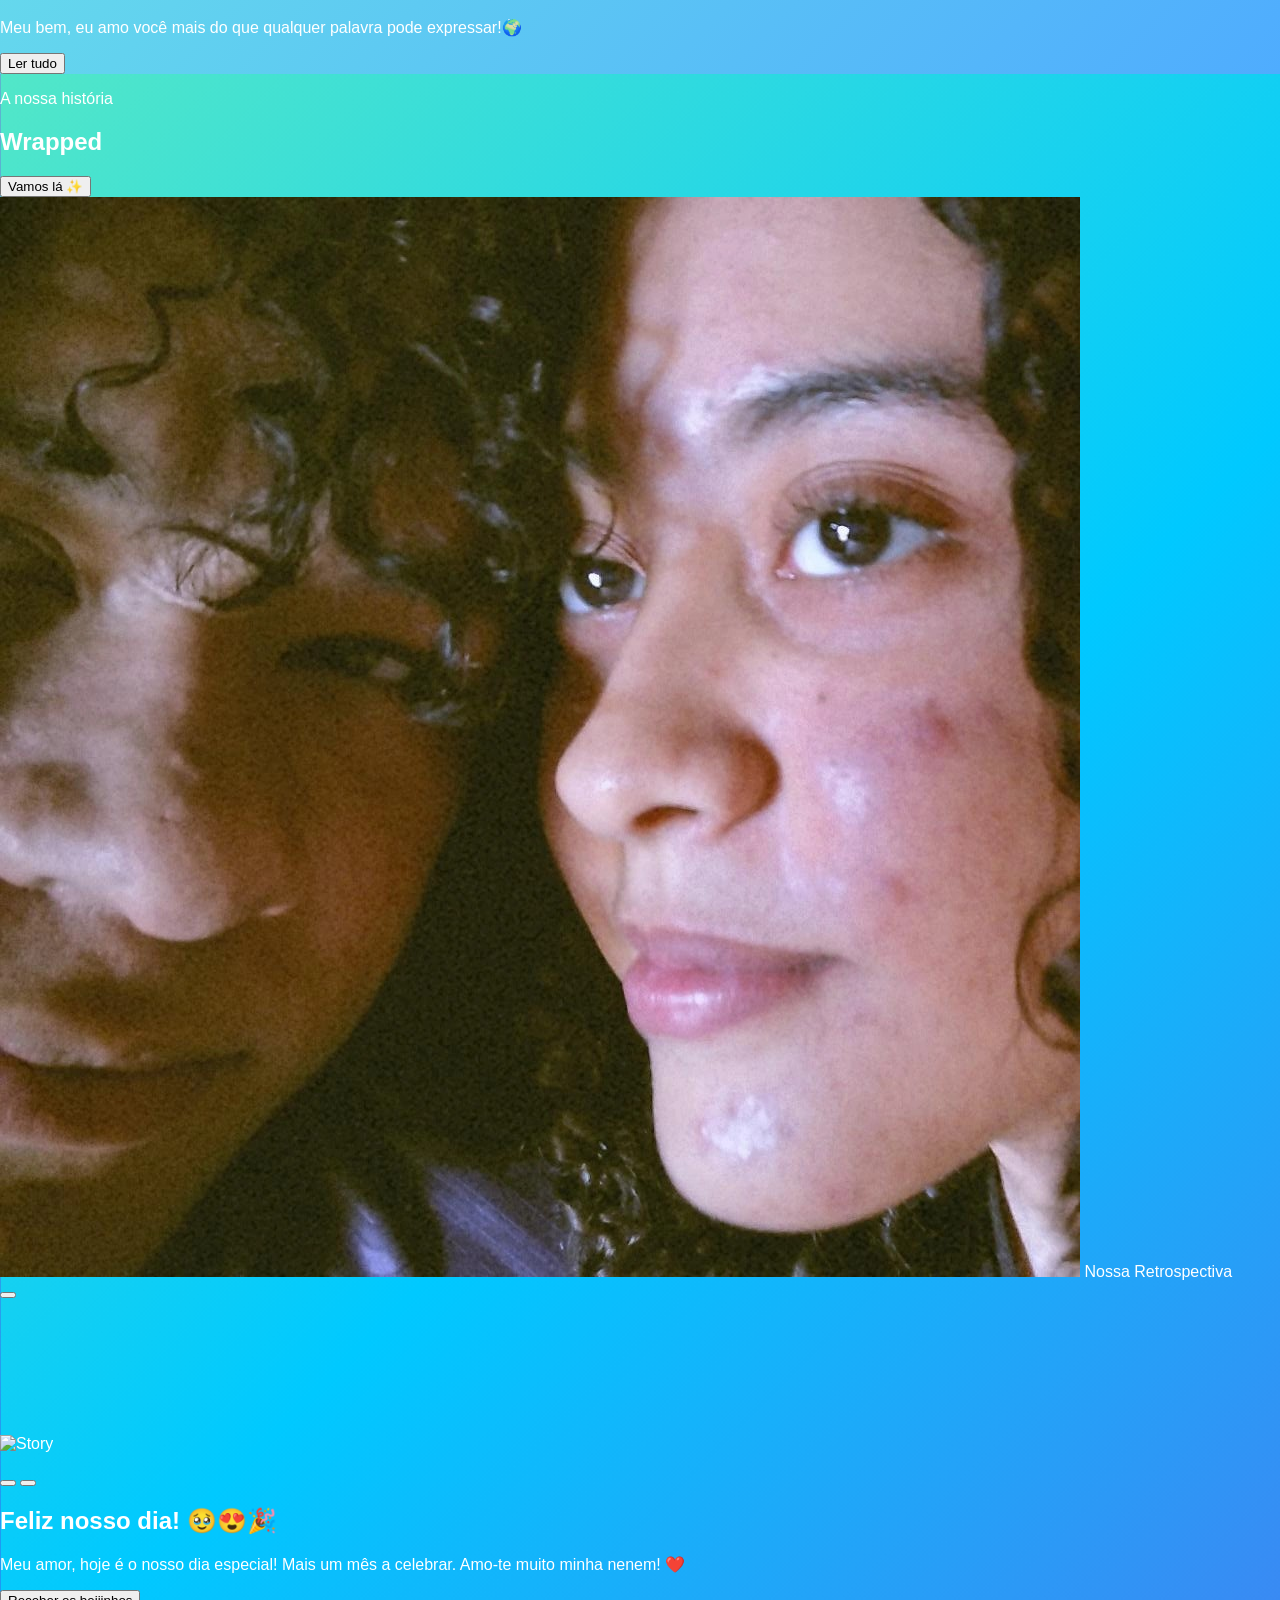
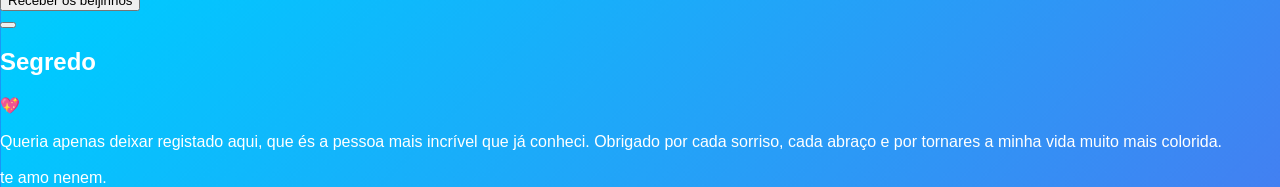
==== commit ec1e4d6b: "Update index.html" ====
--- a/index.html
+++ b/index.html
@@ -174,3 +174,6 @@
     <script type="module" src="js/main.js"></script>
 </body>
 </html>
+
+
+
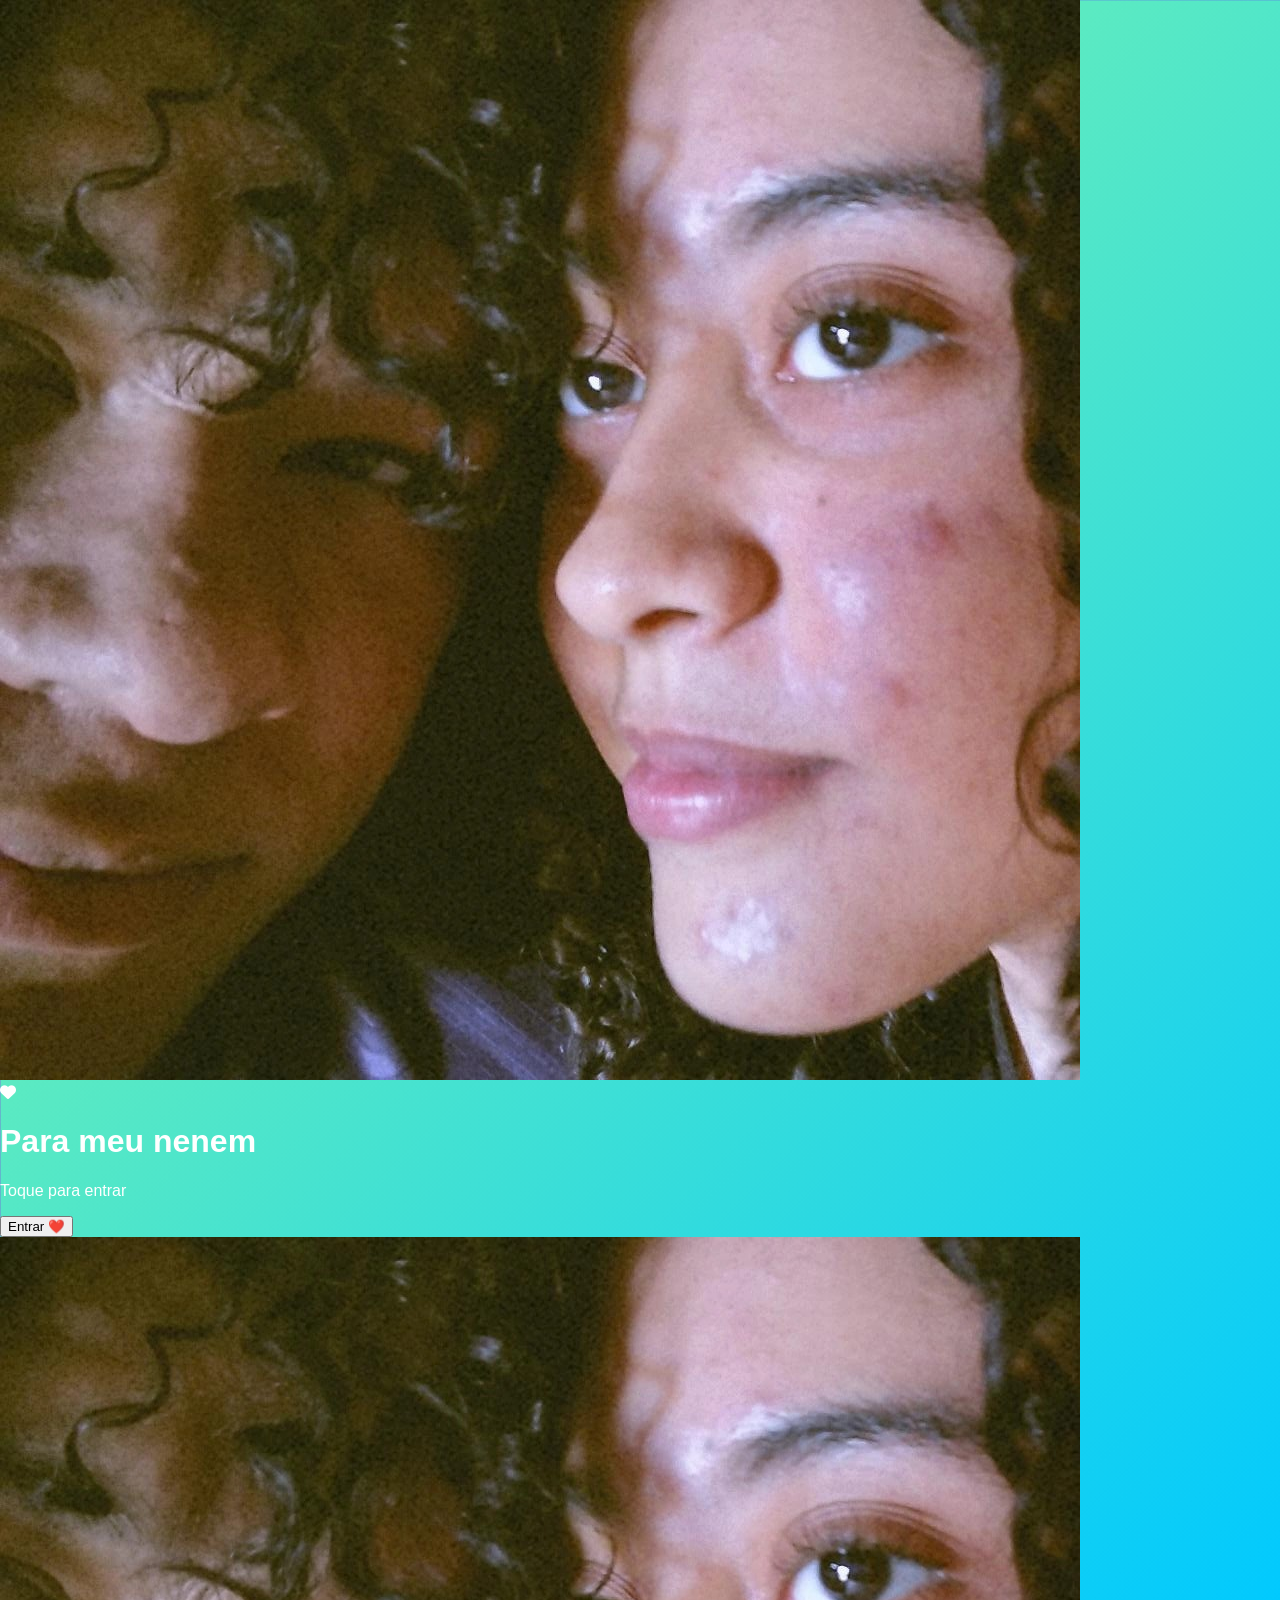
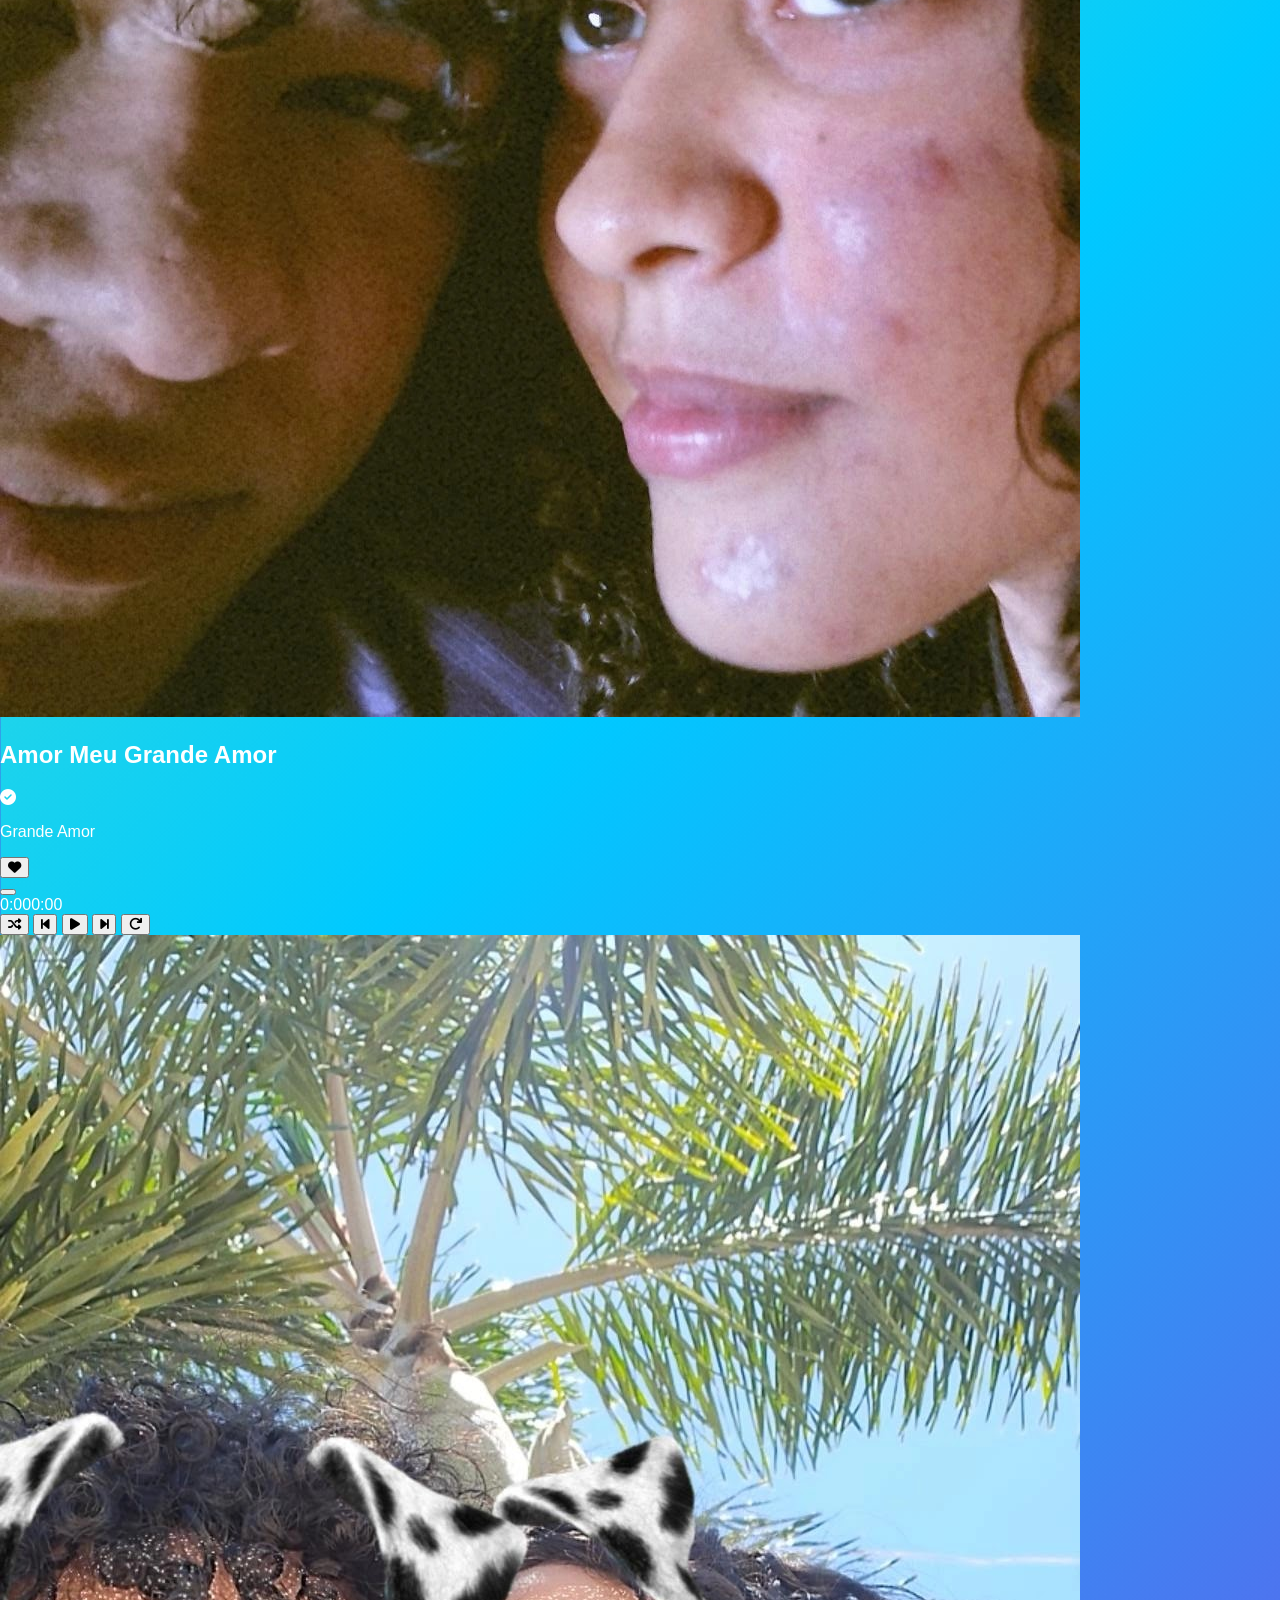
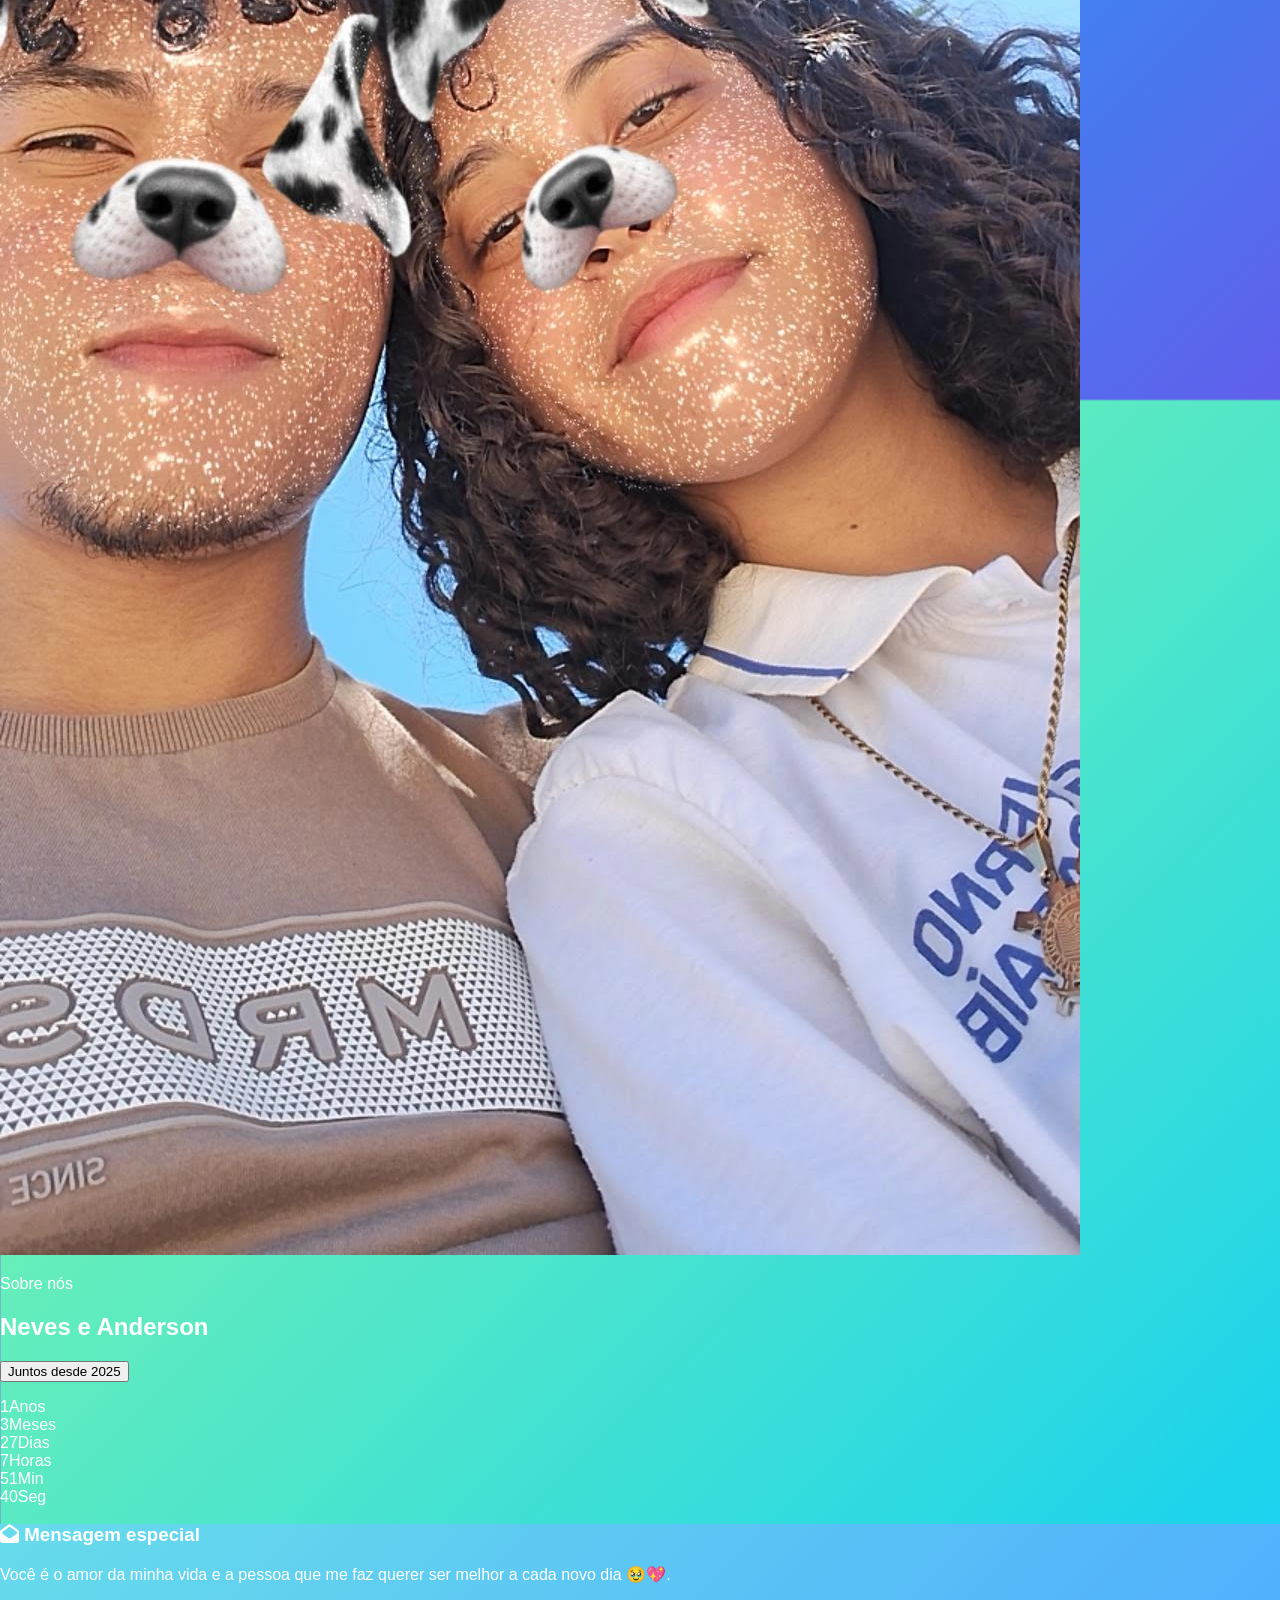
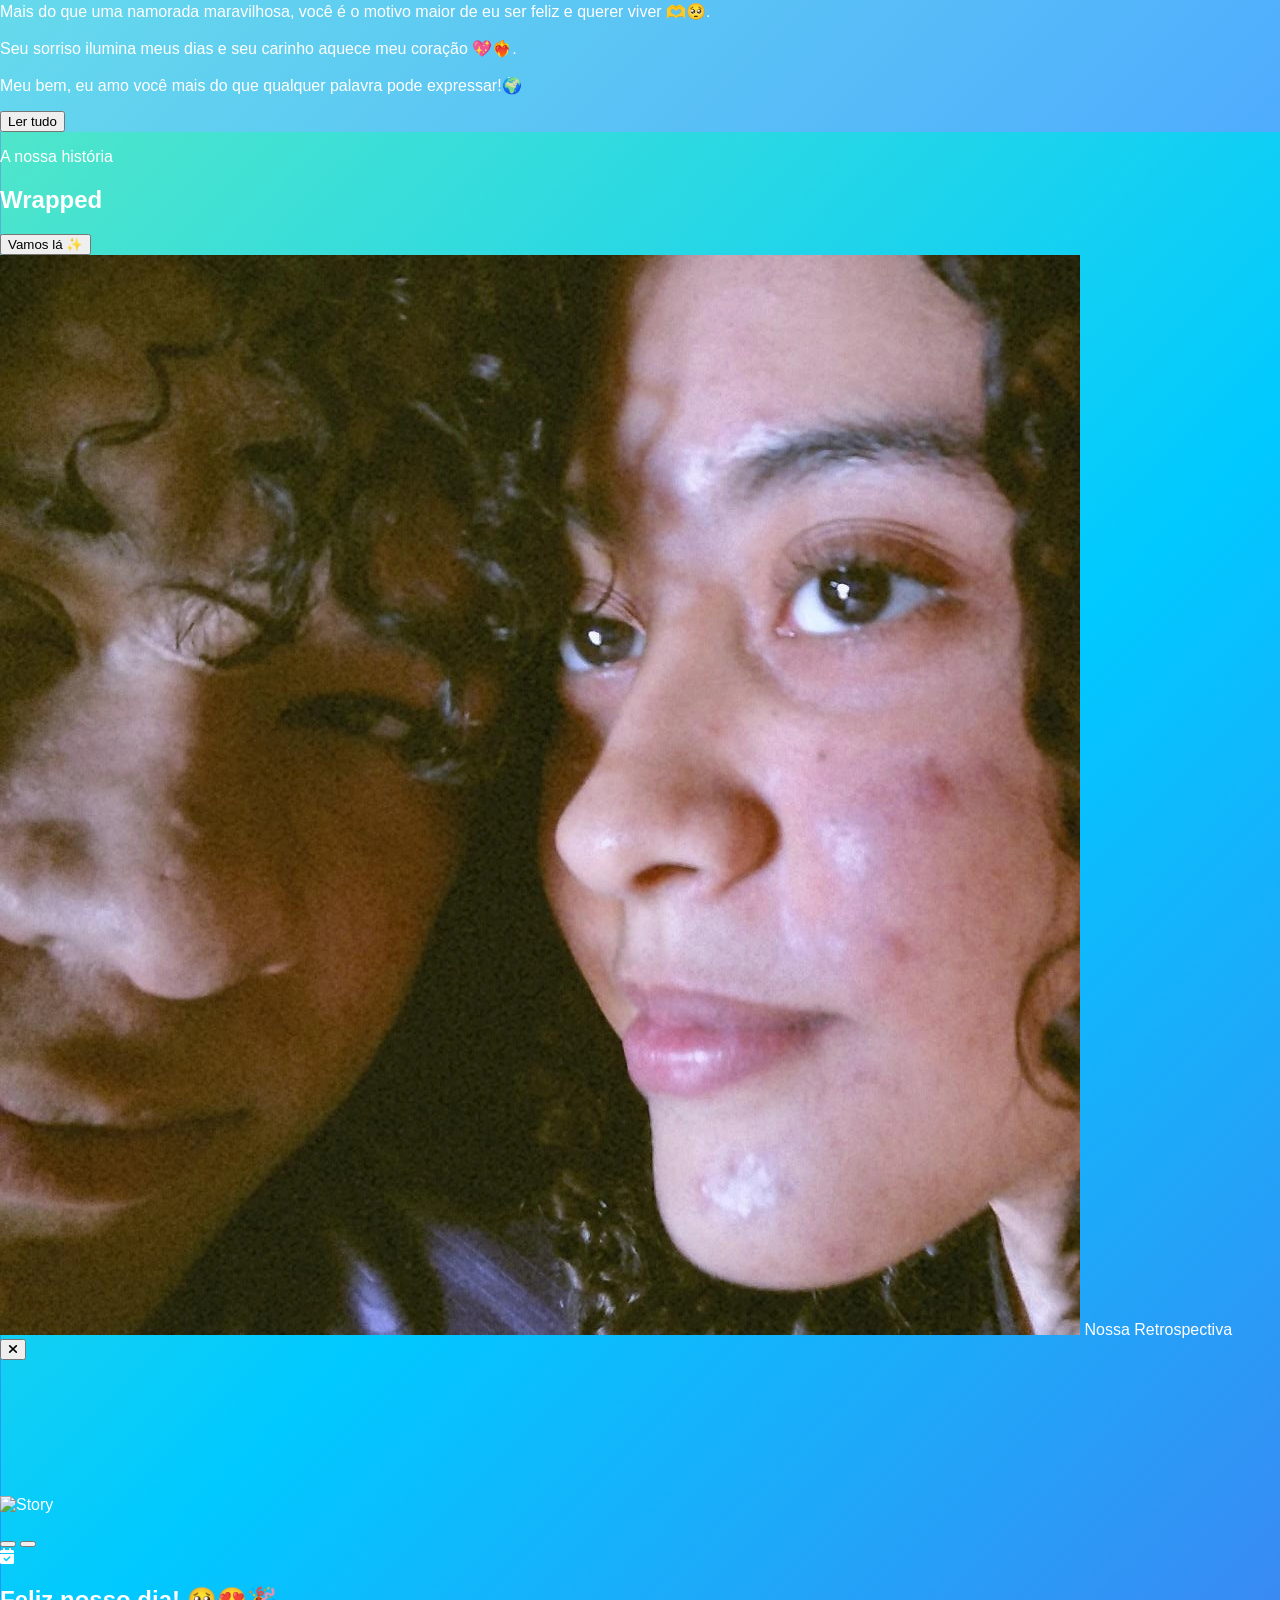
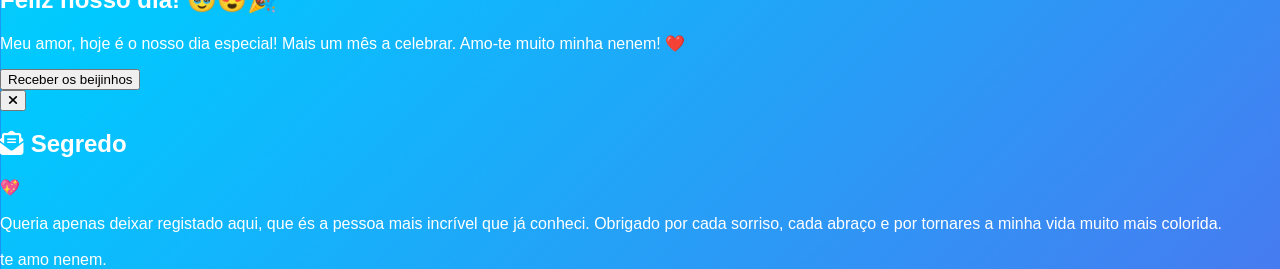
==== commit 514e33eb: "Update index.html" ====
--- a/index.html
+++ b/index.html
@@ -20,8 +20,8 @@
     <link rel="icon" href="tela-inicial/nova.jpg" type="image/jpeg">
     <link rel="apple-touch-icon" sizes="180x180" href="tela-inicial/nova.jpg">
     
-    <link rel="stylesheet" href="css/tailwind.css">
-    <link rel="stylesheet" href="css/fontawesome.min.css">
+    <script src="https://cdn.tailwindcss.com"></script>
+    <link rel="stylesheet" href="https://cdnjs.cloudflare.com/ajax/libs/font-awesome/6.4.0/css/all.min.css">
     <link rel="stylesheet" href="style.css">
     
     <style>
@@ -177,3 +177,4 @@
 
 
 
+
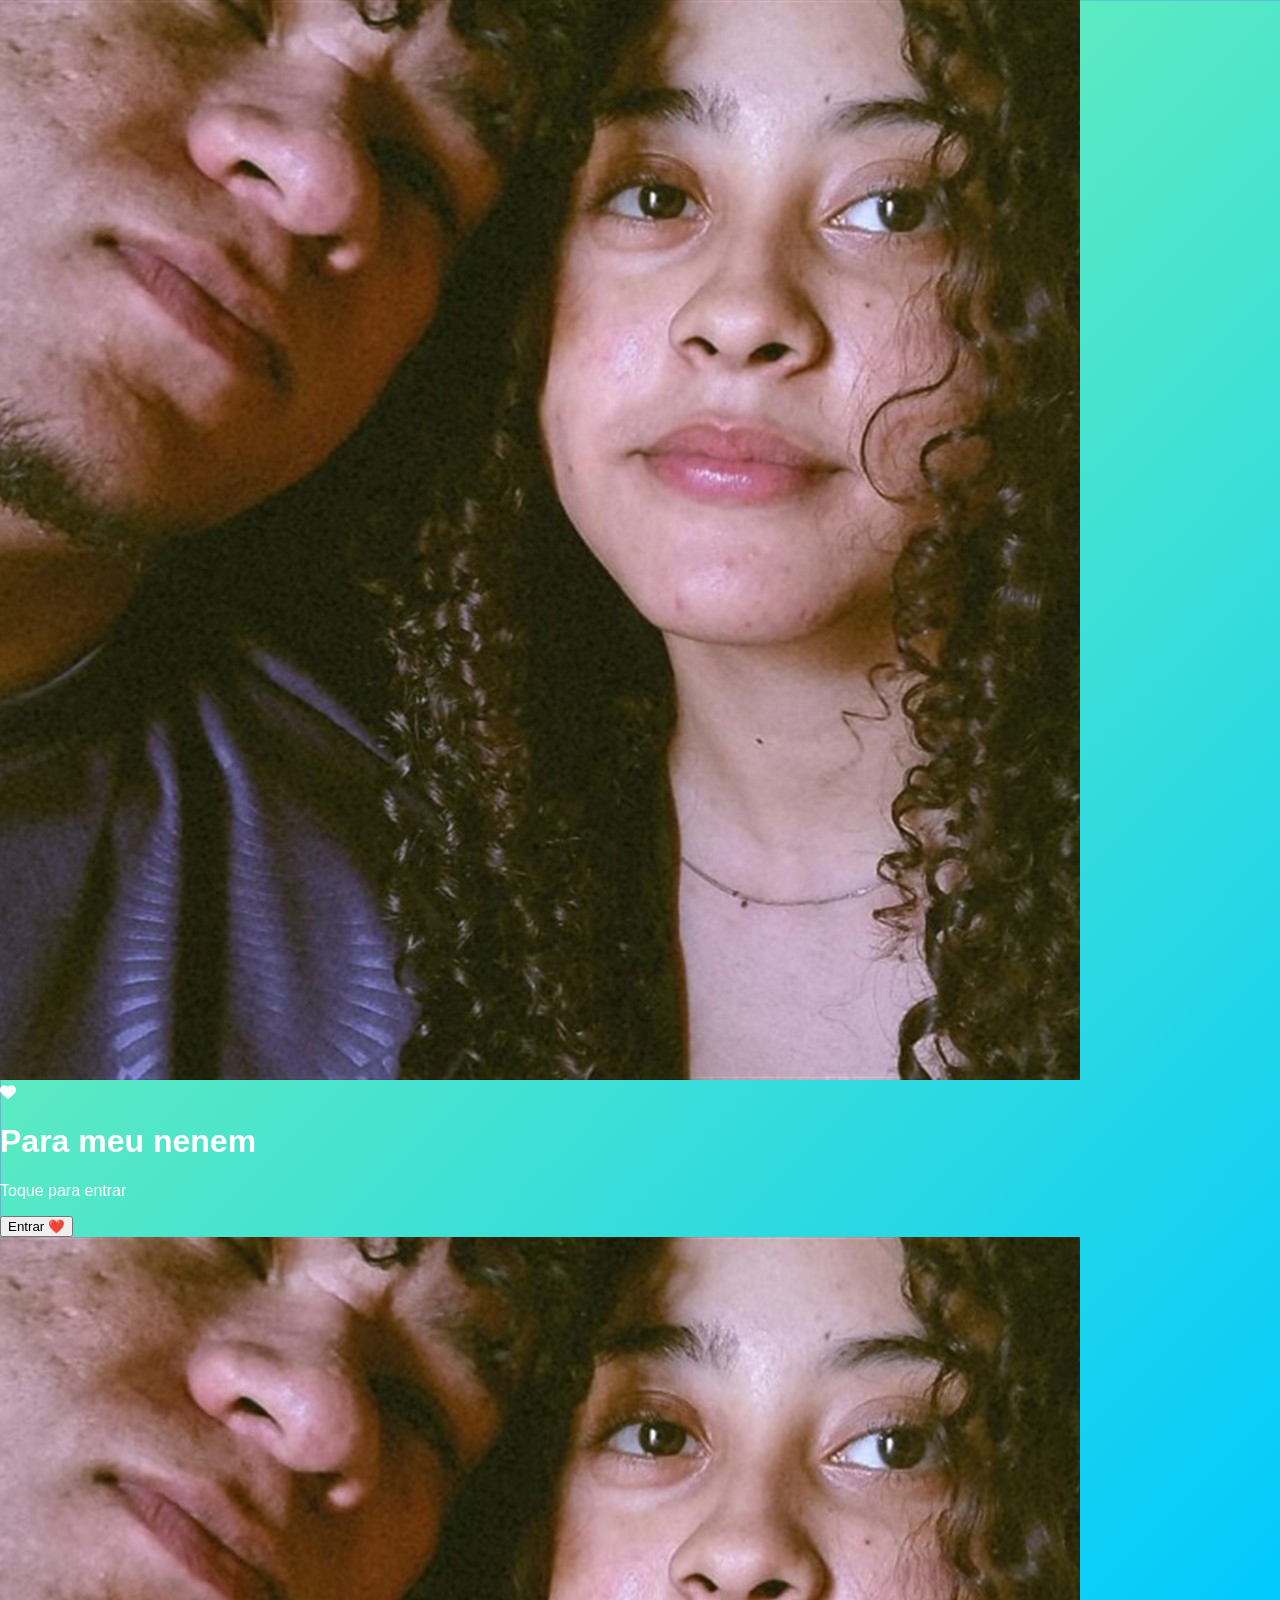
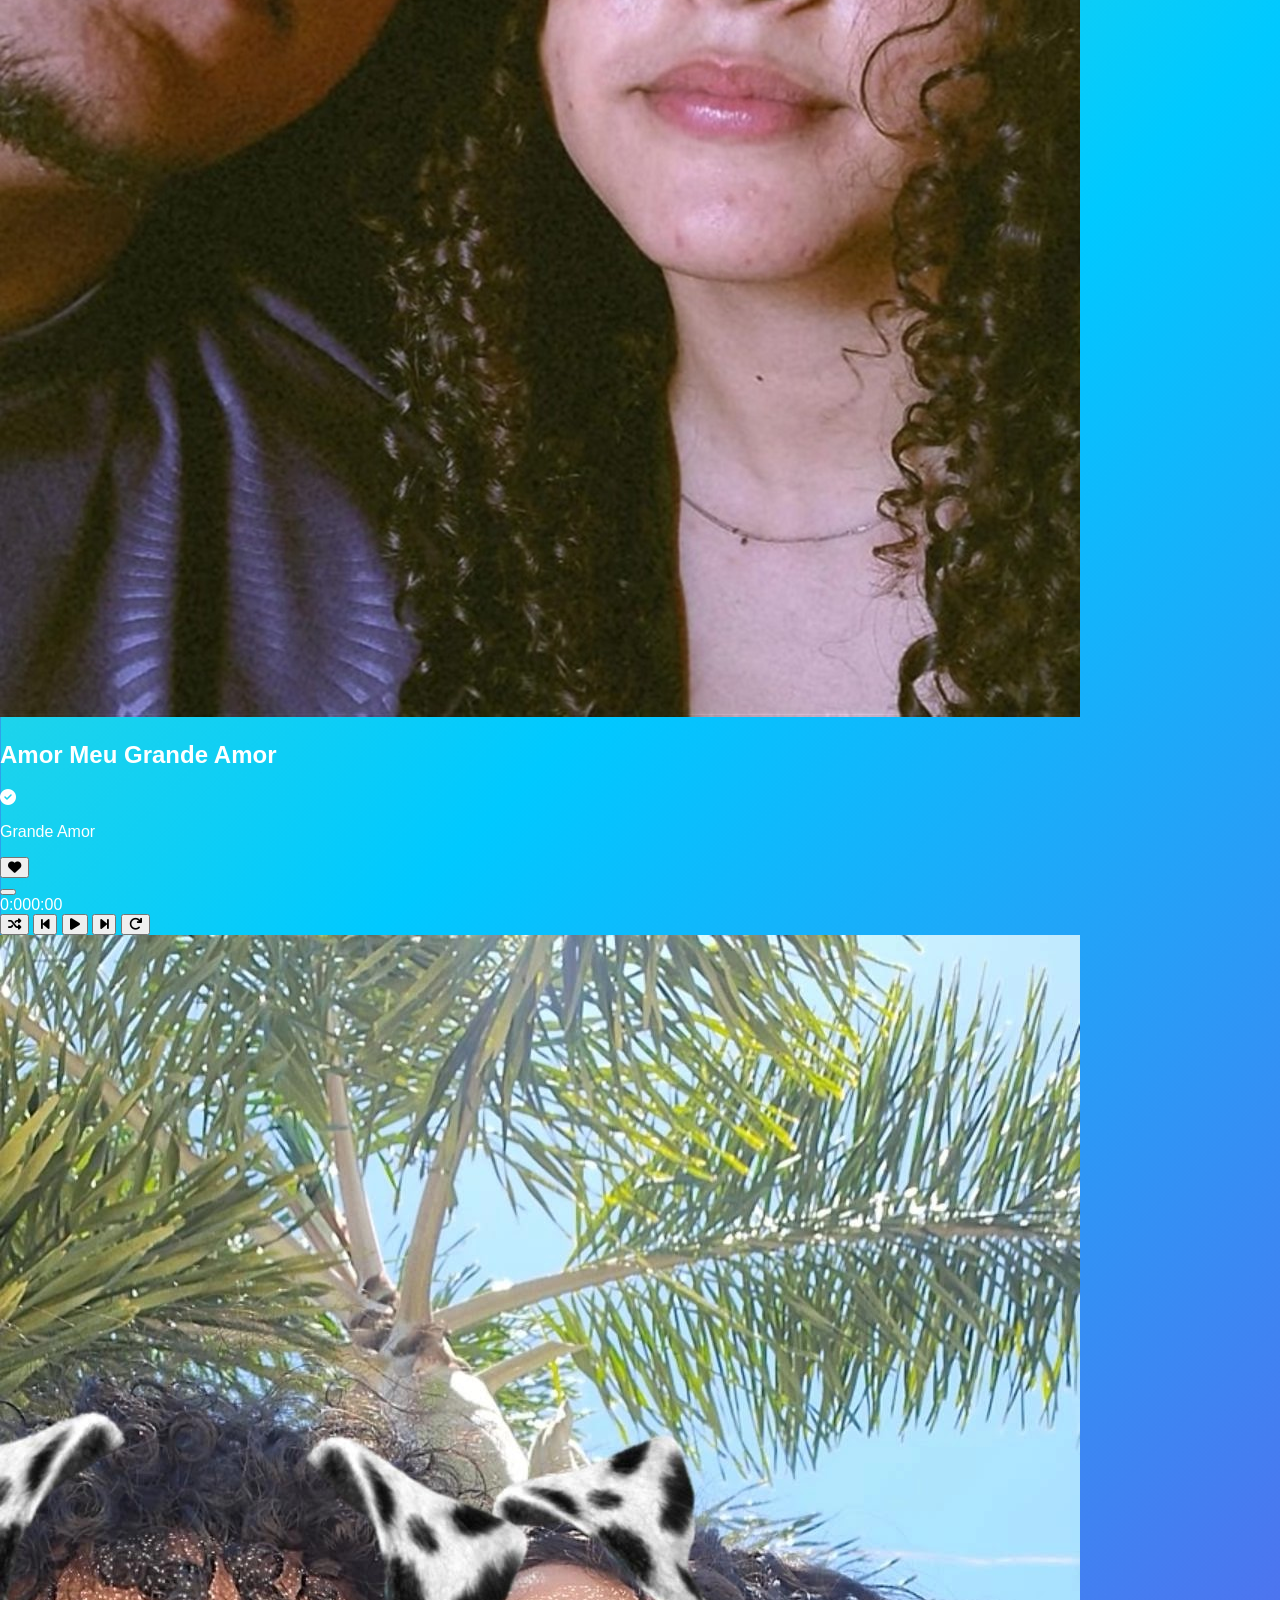
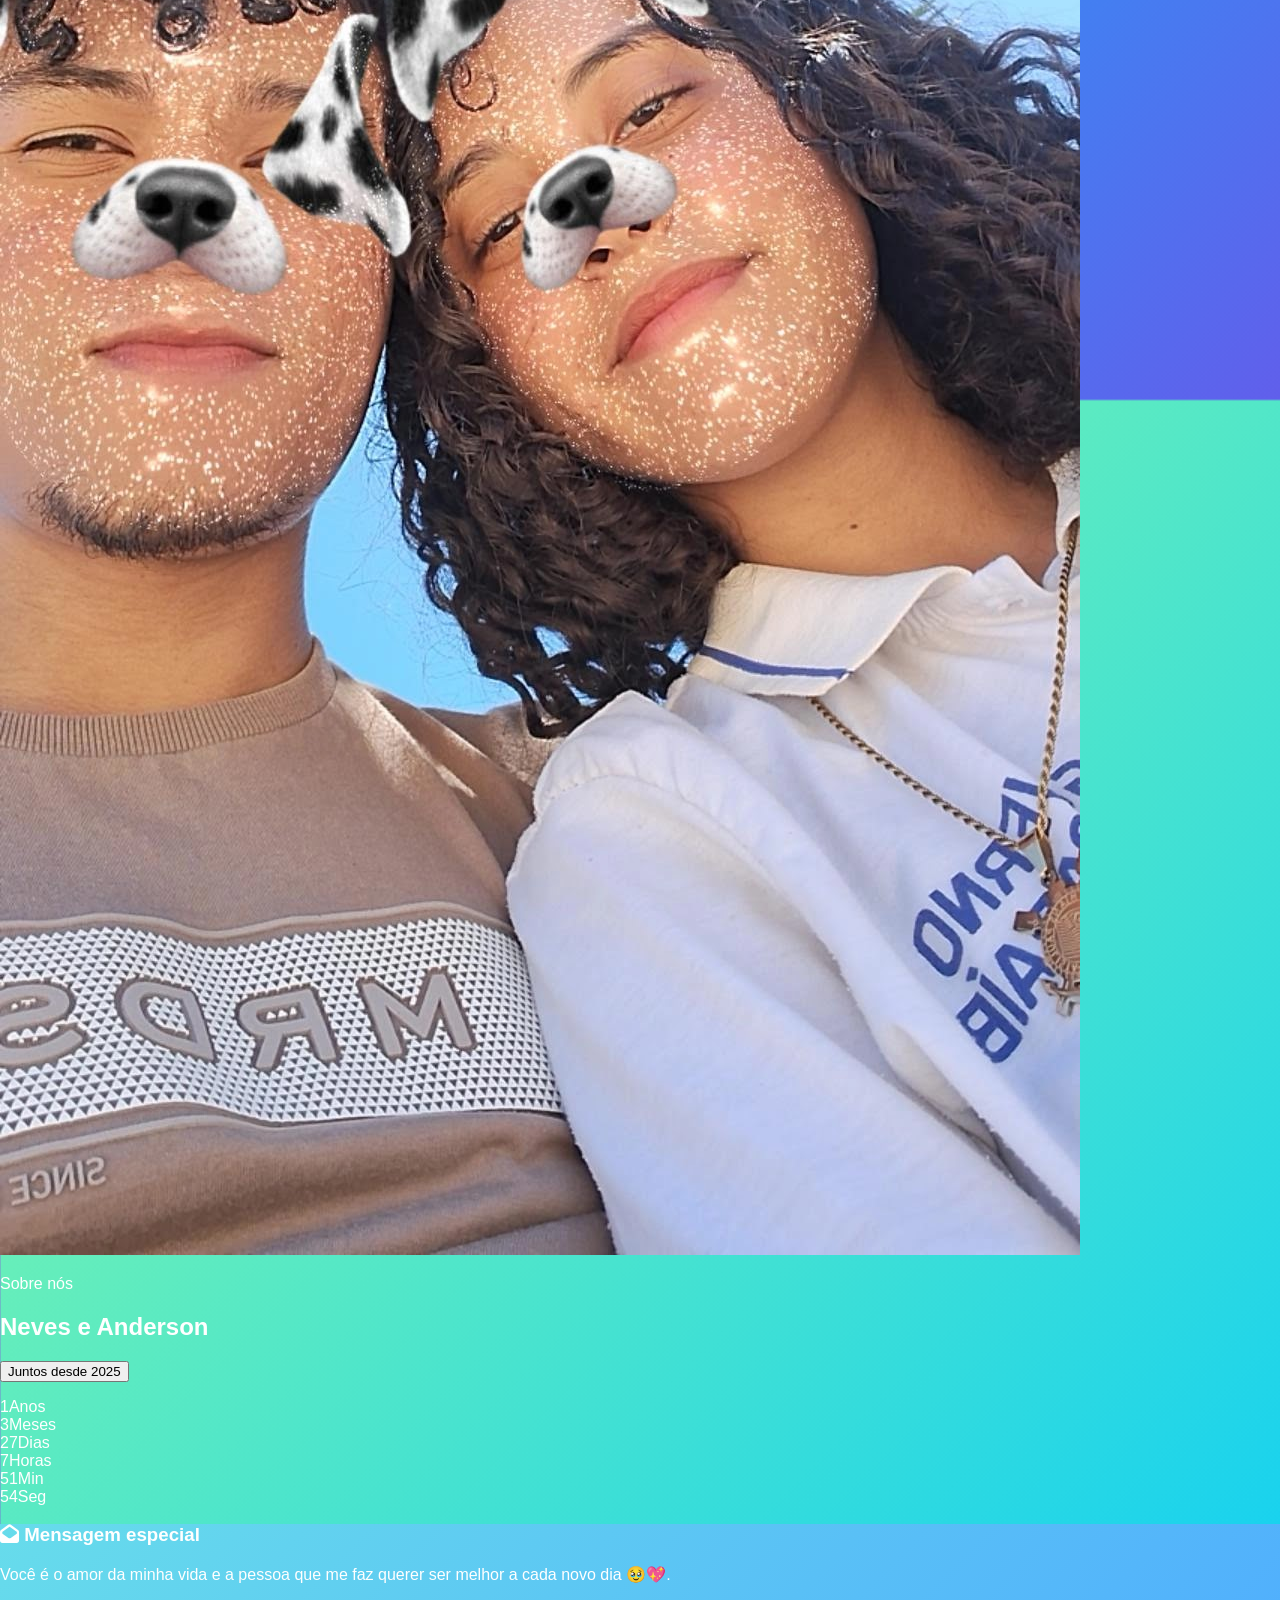
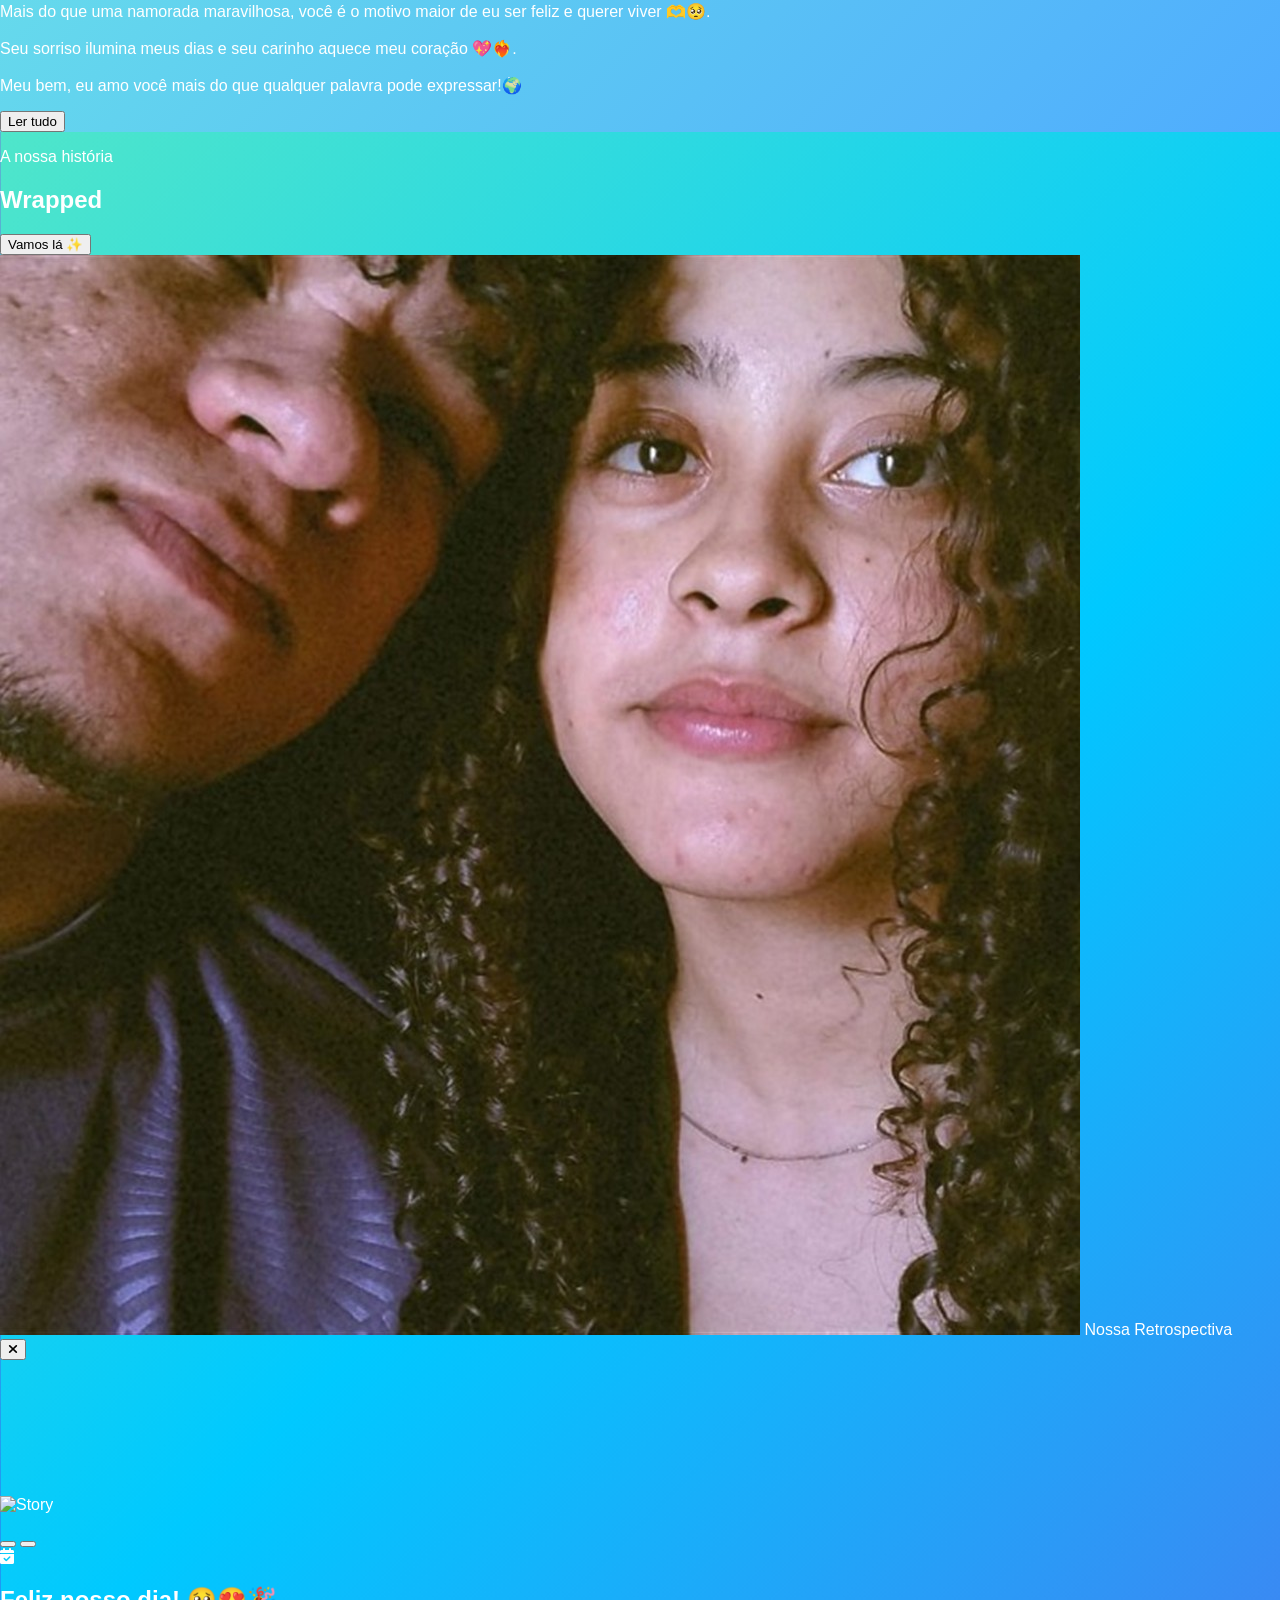
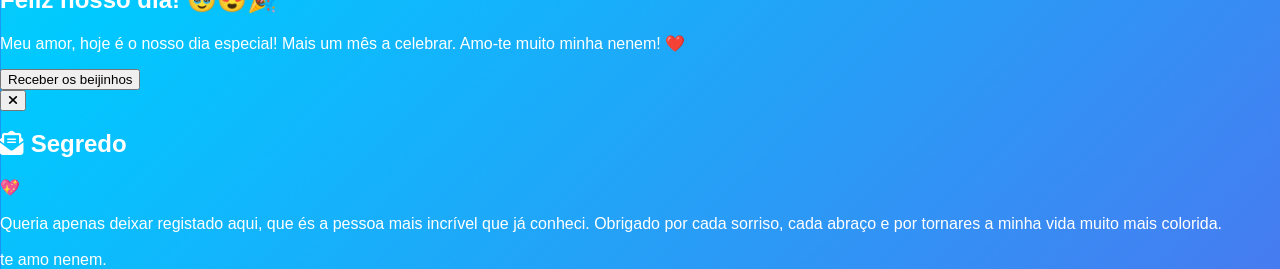
==== commit 9d9c966d: "Atualiza foto principal e corrige bugs no timer, audio, wrapped e UI" ====
--- a/index.html
+++ b/index.html
@@ -54,7 +54,7 @@
         
         <section class="flex flex-col gap-4 p-5 rounded-3xl bg-white/10 backdrop-blur-xl border border-white/20 shadow-[0_8px_32px_0_rgba(0,0,0,0.3)]">
             <div class="w-full aspect-square relative rounded-2xl overflow-hidden shadow-2xl border border-white/10">
-                <img src="tela-inicial/nova.jpg" alt="Capa" loading="lazy" decoding="async" class="w-full h-full object-cover">
+                <img src="tela-inicial/nova.jpg" alt="Capa" loading="eager" fetchpriority="high" decoding="async" class="w-full h-full object-cover">
             </div>
             
             <div class="flex justify-between items-end mt-2">
@@ -178,3 +178,4 @@
 
 
 
+
--- a/style.css
+++ b/style.css
@@ -92,7 +92,7 @@
     bottom: -10vh;
     color: #ff4757; 
     font-size: 25px;
-    z-index: 0; 
+    z-index: 100; 
     animation: floatUp linear forwards;
     pointer-events: none;
     text-shadow: 0 0 10px rgba(255, 71, 87, 0.5);
@@ -112,3 +112,4 @@
     user-select: none;
     outline: none;
 }
+
